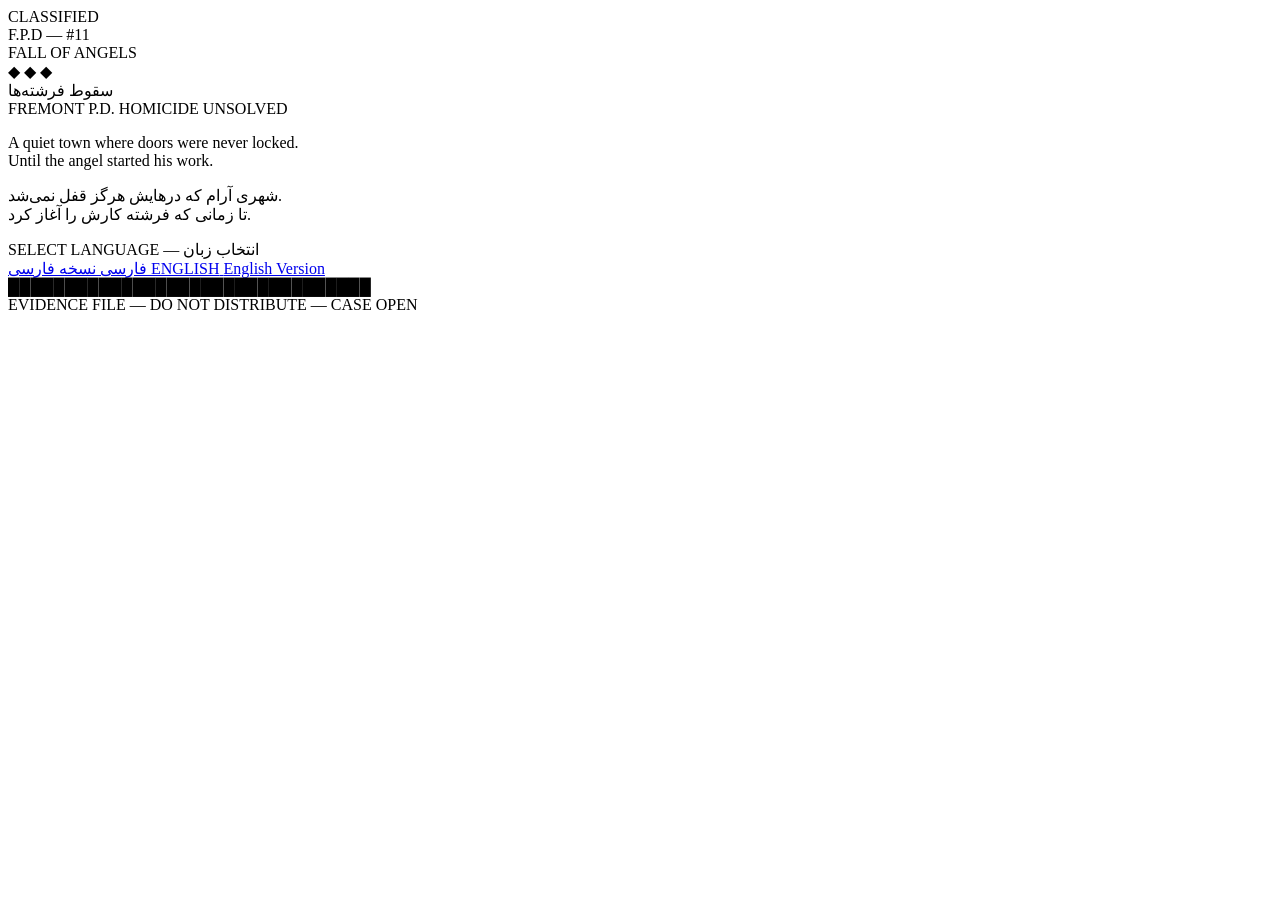
==== index.html @ 9e79f082 "Add files via upload" ====
<!DOCTYPE html>
<html lang="fa">
<head>
  <meta charset="UTF-8" />
  <meta name="viewport" content="width=device-width, initial-scale=1.0" />
  <title>Fall of Angels | سقوط فرشته‌ها</title>
  <link rel="stylesheet" href="style.css" />
</head>
<body class="lang-page theme-noir">

  <div class="lang-container">
    <div class="case-stamp">CLASSIFIED</div>
    <div class="case-number">F.P.D — #11</div>

    <div class="title-wrap">
      <div class="title-en">FALL OF ANGELS</div>
      <div class="title-divider">◆ ◆ ◆</div>
      <div class="title-fa">سقوط فرشته‌ها</div>
    </div>

    <div class="case-meta">
      <span>FREMONT P.D.</span>
      <span>HOMICIDE</span>
      <span>UNSOLVED</span>
    </div>

    <div class="separator"></div>

    <div class="description">
      <p>A quiet town where doors were never locked.<br>Until the angel started his work.</p>
      <p class="fa">شهری آرام که درهایش هرگز قفل نمی‌شد.<br>تا زمانی که فرشته کارش را آغاز کرد.</p>
    </div>

    <div class="separator"></div>

    <div class="lang-label">SELECT LANGUAGE — انتخاب زبان</div>

    <div class="buttons">
      <a class="btn" href="game-fa.html">
        <span class="btn-label">فارسی</span>
        <span class="btn-sub">نسخه فارسی</span>
      </a>
      <a class="btn" href="game-en.html">
        <span class="btn-label">ENGLISH</span>
        <span class="btn-sub">English Version</span>
      </a>
    </div>

    <div class="footer-line">
      ████████████████████████████████<br>
      EVIDENCE FILE — DO NOT DISTRIBUTE — CASE OPEN
    </div>
  </div>

  <canvas class="atmosphere-canvas"></canvas>
  <script src="themes.js"></script>
  <script>initAtmosphere();</script>
</body>
</html>
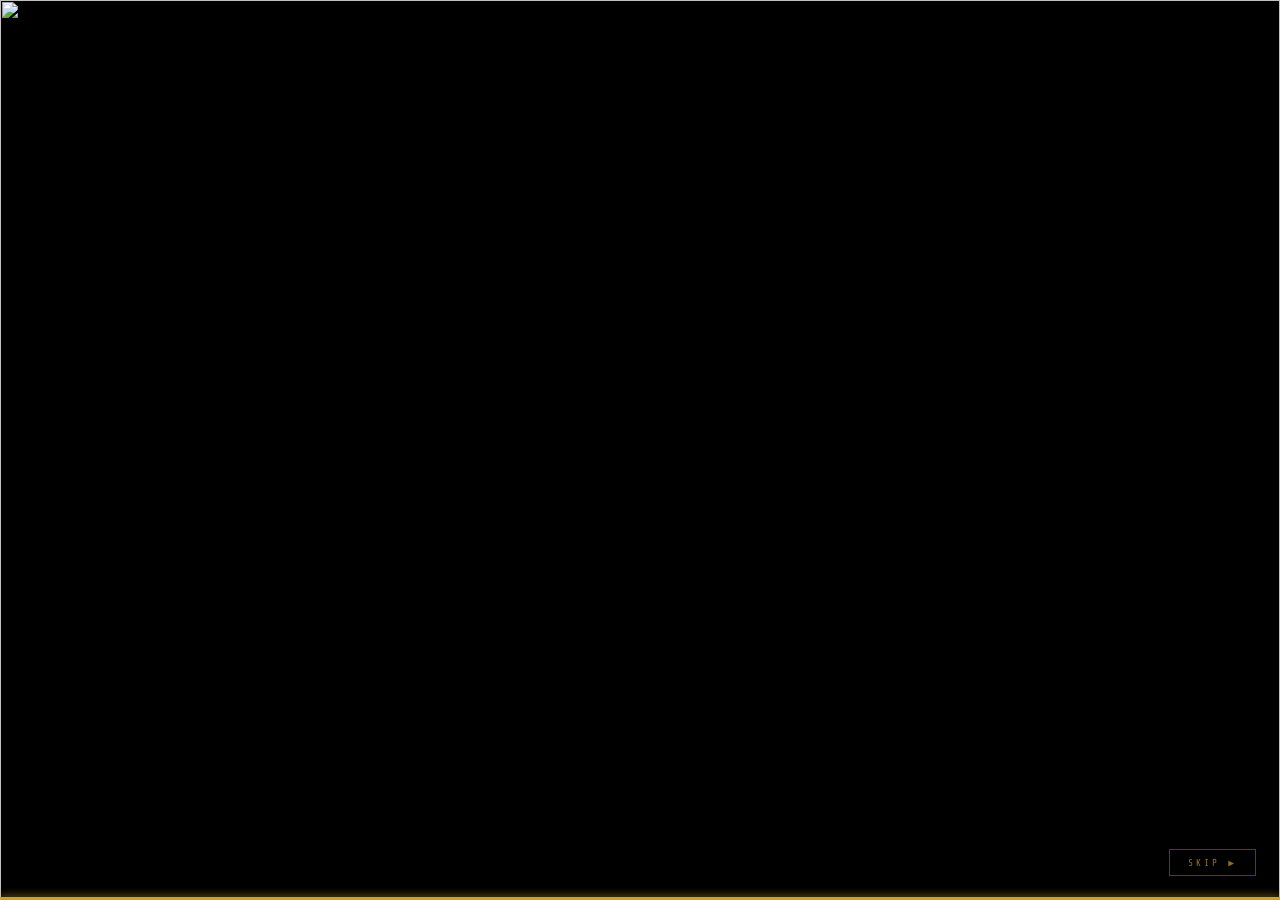
==== commit d9386b47: "Update index.html" ====
--- a/index.html
+++ b/index.html
@@ -4,56 +4,634 @@
   <meta charset="UTF-8" />
   <meta name="viewport" content="width=device-width, initial-scale=1.0" />
   <title>Fall of Angels | سقوط فرشته‌ها</title>
-  <link rel="stylesheet" href="style.css" />
+  <link rel="preconnect" href="https://fonts.googleapis.com">
+  <link href="https://fonts.googleapis.com/css2?family=Cinzel+Decorative:wght@700&family=Special+Elite&family=Share+Tech+Mono&display=swap" rel="stylesheet">
+  <style>
+    :root {
+      --bg:      #050400;
+      --paper:   #0a0900;
+      --border:  #2a2000;
+      --dim:     #5a4800;
+      --mid:     #a07820;
+      --text:    #e8d890;
+      --accent:  #c9a227;
+      --accent2: #f0d060;
+      --danger:  #8a2a2a;
+      --glow:    rgba(201,162,39,0.12);
+      --gold:    #c9a227;
+    }
+
+    * { margin: 0; padding: 0; box-sizing: border-box; }
+
+    body {
+      background: var(--bg);
+      color: var(--text);
+      font-family: 'Share Tech Mono', monospace;
+      min-height: 100vh;
+      overflow-x: hidden;
+    }
+
+    /* ── INTRO SLIDESHOW ── */
+    #intro {
+      position: fixed;
+      inset: 0;
+      z-index: 9999;
+      background: #000;
+      display: flex;
+      align-items: center;
+      justify-content: center;
+    }
+
+    #intro-img {
+      width: 100%;
+      height: 100%;
+      object-fit: cover;
+      opacity: 0;
+      transition: opacity 0.6s ease;
+      position: absolute;
+      inset: 0;
+    }
+
+    #intro-progress {
+      position: absolute;
+      bottom: 0;
+      left: 0;
+      height: 3px;
+      background: var(--gold);
+      width: 0%;
+      transition: width linear;
+      box-shadow: 0 0 8px var(--gold);
+    }
+
+    #intro-skip {
+      position: absolute;
+      bottom: 24px;
+      right: 24px;
+      background: transparent;
+      border: 1px solid rgba(201,162,39,0.4);
+      color: rgba(201,162,39,0.7);
+      padding: 7px 18px;
+      font-family: 'Share Tech Mono', monospace;
+      font-size: 0.6rem;
+      letter-spacing: 3px;
+      cursor: pointer;
+      transition: all 0.2s;
+    }
+    #intro-skip:hover {
+      border-color: var(--gold);
+      color: var(--gold);
+      box-shadow: 0 0 12px rgba(201,162,39,0.2);
+    }
+
+    /* ── MUSIC BELL (top fixed) ── */
+    #music-bell-wrap {
+      position: fixed;
+      top: 18px;
+      right: 22px;
+      z-index: 200;
+      display: none;
+      flex-direction: column;
+      align-items: center;
+      gap: 4px;
+    }
+
+    #music-bell-btn {
+      background: transparent;
+      border: none;
+      cursor: pointer;
+      padding: 0;
+      outline: none;
+      position: relative;
+    }
+
+    #music-bell-btn svg {
+      width: 36px;
+      height: 36px;
+      filter: drop-shadow(0 0 6px rgba(201,162,39,0.5));
+      transition: filter 0.2s, transform 0.2s;
+    }
+
+    #music-bell-btn:hover svg {
+      filter: drop-shadow(0 0 14px rgba(240,208,96,0.8));
+      transform: scale(1.1);
+    }
+
+    #music-bell-btn.muted svg {
+      filter: drop-shadow(0 0 3px rgba(201,162,39,0.2));
+      opacity: 0.45;
+    }
+
+    /* bell swing animation when playing */
+    @keyframes bell-swing {
+      0%,100% { transform: rotate(0deg); }
+      15%      { transform: rotate(12deg); }
+      45%      { transform: rotate(-10deg); }
+      70%      { transform: rotate(6deg); }
+      85%      { transform: rotate(-4deg); }
+    }
+
+    #music-bell-btn.playing svg {
+      animation: bell-swing 3.5s ease-in-out infinite;
+      transform-origin: top center;
+    }
+
+    #bell-label {
+      font-size: 0.45rem;
+      letter-spacing: 2px;
+      color: rgba(201,162,39,0.45);
+      font-family: 'Share Tech Mono', monospace;
+    }
+
+    /* ── MAIN PAGE ── */
+    #main-page {
+      display: none;
+      min-height: 100vh;
+      align-items: center;
+      justify-content: center;
+      padding: 40px 20px;
+      position: relative;
+    }
+    #main-page.visible {
+      display: flex;
+    }
+
+    /* scanlines */
+    #main-page::before {
+      content: '';
+      position: fixed;
+      inset: 0;
+      background: repeating-linear-gradient(
+        0deg,
+        transparent,
+        transparent 2px,
+        rgba(255,255,255,0.008) 2px,
+        rgba(255,255,255,0.008) 4px
+      );
+      pointer-events: none;
+      z-index: 1;
+    }
+
+    /* gold radial bg */
+    #main-page::after {
+      content: '';
+      position: fixed;
+      inset: 0;
+      background: radial-gradient(ellipse at center, rgba(201,162,39,0.04) 0%, transparent 65%);
+      pointer-events: none;
+      z-index: 0;
+    }
+
+    .lang-container {
+      max-width: 560px;
+      width: 100%;
+      text-align: center;
+      border: 1px solid #2a2000;
+      padding: 52px 40px;
+      position: relative;
+      background: var(--paper);
+      box-shadow:
+        0 0 80px rgba(0,0,0,0.95),
+        0 0 40px rgba(201,162,39,0.06),
+        inset 0 0 60px rgba(0,0,0,0.6);
+      z-index: 2;
+    }
+
+    /* double border frame */
+    .lang-container::before {
+      content: '';
+      position: absolute;
+      top: 8px; left: 8px; right: 8px; bottom: 8px;
+      border: 1px solid #1a1400;
+      pointer-events: none;
+    }
+
+    /* corner ornaments */
+    .corner {
+      position: absolute;
+      width: 20px;
+      height: 20px;
+      border-color: var(--gold);
+      border-style: solid;
+      opacity: 0.5;
+    }
+    .corner-tl { top: 4px; left: 4px; border-width: 1px 0 0 1px; }
+    .corner-tr { top: 4px; right: 4px; border-width: 1px 1px 0 0; }
+    .corner-bl { bottom: 4px; left: 4px; border-width: 0 0 1px 1px; }
+    .corner-br { bottom: 4px; right: 4px; border-width: 0 1px 1px 0; }
+
+    /* ── LOGO SVG ── */
+    .logo-wrap {
+      margin: 10px 0 32px;
+      position: relative;
+      z-index: 1;
+      display: flex;
+      justify-content: center;
+      align-items: center;
+    }
+
+    .logo-svg {
+      width: 100%;
+      max-width: 420px;
+      height: auto;
+      overflow: visible;
+    }
+
+    /* ── TAGLINE ── */
+    .separator {
+      border: none;
+      border-top: 1px solid #1a1400;
+      margin: 22px 0;
+      position: relative;
+    }
+    .separator::before {
+      content: '◆';
+      position: absolute;
+      top: -8px;
+      left: 50%;
+      transform: translateX(-50%);
+      background: var(--paper);
+      padding: 0 8px;
+      font-size: 0.5rem;
+      color: var(--gold);
+    }
+
+    .tagline {
+      font-family: 'Special Elite', serif;
+      font-style: italic;
+      font-size: 0.88rem;
+      line-height: 2;
+      color: var(--mid);
+      position: relative;
+      z-index: 1;
+    }
+
+    .tagline .en {
+      font-size: 0.82rem;
+      letter-spacing: 1px;
+      display: block;
+      margin-bottom: 6px;
+    }
+
+    .tagline .fa {
+      direction: rtl;
+      display: block;
+      font-size: 0.9rem;
+      color: rgba(201,162,39,0.6);
+    }
+
+    /* ── BUTTONS ── */
+    .lang-label {
+      font-size: 0.55rem;
+      letter-spacing: 4px;
+      color: #3a3000;
+      margin-bottom: 18px;
+      position: relative; z-index: 1;
+    }
+
+    .buttons {
+      display: flex;
+      gap: 16px;
+      justify-content: center;
+      flex-wrap: wrap;
+      margin-bottom: 32px;
+      position: relative; z-index: 1;
+    }
+
+    .btn {
+      background: transparent;
+      border: 1px solid #3a3000;
+      color: var(--text);
+      padding: 14px 0;
+      width: 160px;
+      font-family: 'Share Tech Mono', monospace;
+      font-size: 1rem;
+      cursor: pointer;
+      letter-spacing: 4px;
+      transition: all 0.3s;
+      text-decoration: none;
+      display: inline-block;
+      text-align: center;
+      position: relative;
+      overflow: hidden;
+    }
+
+    .btn::before {
+      content: '';
+      position: absolute;
+      inset: 0;
+      background: linear-gradient(135deg, transparent 40%, rgba(201,162,39,0.06) 100%);
+      opacity: 0;
+      transition: opacity 0.3s;
+    }
+
+    .btn::after {
+      content: '';
+      position: absolute;
+      bottom: 0; left: 0; right: 0;
+      height: 1px;
+      background: var(--gold);
+      transform: scaleX(0);
+      transition: transform 0.3s;
+    }
+
+    .btn:hover {
+      border-color: var(--gold);
+      color: var(--accent2);
+      box-shadow: 0 0 20px rgba(201,162,39,0.1), inset 0 0 20px rgba(201,162,39,0.04);
+    }
+    .btn:hover::before { opacity: 1; }
+    .btn:hover::after  { transform: scaleX(1); }
+
+    .footer-line {
+      font-size: 0.5rem;
+      letter-spacing: 2px;
+      color: #1a1400;
+      line-height: 2.2;
+      position: relative; z-index: 1;
+    }
+  </style>
 </head>
-<body class="lang-page theme-noir">
-
-  <div class="lang-container">
-    <div class="case-stamp">CLASSIFIED</div>
-    <div class="case-number">F.P.D — #11</div>
-
-    <div class="title-wrap">
-      <div class="title-en">FALL OF ANGELS</div>
-      <div class="title-divider">◆ ◆ ◆</div>
-      <div class="title-fa">سقوط فرشته‌ها</div>
-    </div>
-
-    <div class="case-meta">
-      <span>FREMONT P.D.</span>
-      <span>HOMICIDE</span>
-      <span>UNSOLVED</span>
-    </div>
-
-    <div class="separator"></div>
-
-    <div class="description">
-      <p>A quiet town where doors were never locked.<br>Until the angel started his work.</p>
-      <p class="fa">شهری آرام که درهایش هرگز قفل نمی‌شد.<br>تا زمانی که فرشته کارش را آغاز کرد.</p>
-    </div>
-
-    <div class="separator"></div>
-
-    <div class="lang-label">SELECT LANGUAGE — انتخاب زبان</div>
-
-    <div class="buttons">
-      <a class="btn" href="game-fa.html">
-        <span class="btn-label">فارسی</span>
-        <span class="btn-sub">نسخه فارسی</span>
-      </a>
-      <a class="btn" href="game-en.html">
-        <span class="btn-label">ENGLISH</span>
-        <span class="btn-sub">English Version</span>
-      </a>
-    </div>
-
-    <div class="footer-line">
-      ████████████████████████████████<br>
-      EVIDENCE FILE — DO NOT DISTRIBUTE — CASE OPEN
+<body>
+
+  <!-- ══ INTRO SLIDESHOW ══ -->
+  <div id="intro">
+    <img id="intro-img" src="" alt="" />
+    <div id="intro-progress"></div>
+    <button id="intro-skip">SKIP ▶</button>
+  </div>
+
+  <!-- ══ MUSIC BELL (top right) ══ -->
+  <div id="music-bell-wrap">
+    <button id="music-bell-btn" class="muted" title="Toggle Music">
+      <!-- Bell SVG -->
+      <svg viewBox="0 0 64 72" fill="none" xmlns="http://www.w3.org/2000/svg">
+        <!-- rope/hook -->
+        <line x1="32" y1="2" x2="32" y2="10" stroke="#c9a227" stroke-width="2.5" stroke-linecap="round"/>
+        <!-- bell body -->
+        <path d="M32 10 C18 10 12 22 12 36 L12 50 Q12 54 16 54 L48 54 Q52 54 52 50 L52 36 C52 22 46 10 32 10 Z"
+              fill="url(#bellGrad)" stroke="#c9a227" stroke-width="1.5"/>
+        <!-- shine highlight -->
+        <path d="M22 18 C20 22 18 28 18 34" stroke="rgba(255,235,120,0.35)" stroke-width="2.5" stroke-linecap="round"/>
+        <!-- rim band -->
+        <rect x="11" y="50" width="42" height="6" rx="3"
+              fill="url(#rimGrad)" stroke="#c9a227" stroke-width="1"/>
+        <!-- clapper -->
+        <circle cx="32" cy="61" r="4.5" fill="url(#clapperGrad)" stroke="#c9a227" stroke-width="1"/>
+        <!-- mute X (shown when muted) -->
+        <g id="mute-x" opacity="0">
+          <line x1="44" y1="4" x2="58" y2="18" stroke="#8a2a2a" stroke-width="2.5" stroke-linecap="round"/>
+          <line x1="58" y1="4" x2="44" y2="18" stroke="#8a2a2a" stroke-width="2.5" stroke-linecap="round"/>
+        </g>
+        <!-- ornamental lines on bell -->
+        <line x1="20" y1="42" x2="44" y2="42" stroke="rgba(201,162,39,0.3)" stroke-width="1"/>
+        <line x1="17" y1="46" x2="47" y2="46" stroke="rgba(201,162,39,0.2)" stroke-width="0.8"/>
+        <defs>
+          <linearGradient id="bellGrad" x1="12" y1="10" x2="52" y2="54" gradientUnits="userSpaceOnUse">
+            <stop offset="0%" stop-color="#f0d060"/>
+            <stop offset="40%" stop-color="#c9a227"/>
+            <stop offset="100%" stop-color="#7a5c00"/>
+          </linearGradient>
+          <linearGradient id="rimGrad" x1="11" y1="50" x2="53" y2="56" gradientUnits="userSpaceOnUse">
+            <stop offset="0%" stop-color="#e8c040"/>
+            <stop offset="50%" stop-color="#c9a227"/>
+            <stop offset="100%" stop-color="#6a4e00"/>
+          </linearGradient>
+          <radialGradient id="clapperGrad" cx="50%" cy="40%" r="60%">
+            <stop offset="0%" stop-color="#e8c040"/>
+            <stop offset="100%" stop-color="#7a5c00"/>
+          </radialGradient>
+        </defs>
+      </svg>
+    </button>
+    <span id="bell-label">MUSIC</span>
+  </div>
+
+  <!-- ══ MAIN MENU PAGE ══ -->
+  <div id="main-page">
+    <div class="lang-container">
+      <div class="corner corner-tl"></div>
+      <div class="corner corner-tr"></div>
+      <div class="corner corner-bl"></div>
+      <div class="corner corner-br"></div>
+
+      <!-- Logo SVG -->
+      <div class="logo-wrap">
+        <svg class="logo-svg" viewBox="0 0 420 110" fill="none" xmlns="http://www.w3.org/2000/svg">
+          <defs>
+            <!-- Main gold gradient for text -->
+            <linearGradient id="textGold" x1="0" y1="0" x2="0" y2="1">
+              <stop offset="0%"   stop-color="#fff8c0"/>
+              <stop offset="18%"  stop-color="#f0d060"/>
+              <stop offset="50%"  stop-color="#c9a227"/>
+              <stop offset="82%"  stop-color="#a07820"/>
+              <stop offset="100%" stop-color="#7a5c00"/>
+            </linearGradient>
+            <!-- Glow filter -->
+            <filter id="goldGlow" x="-20%" y="-40%" width="140%" height="180%">
+              <feGaussianBlur stdDeviation="3" result="blur"/>
+              <feMerge>
+                <feMergeNode in="blur"/>
+                <feMergeNode in="blur"/>
+                <feMergeNode in="SourceGraphic"/>
+              </feMerge>
+            </filter>
+            <!-- Wing feather gradient -->
+            <linearGradient id="wingGold" x1="0" y1="0" x2="1" y2="1">
+              <stop offset="0%"   stop-color="#f0d060" stop-opacity="0.9"/>
+              <stop offset="100%" stop-color="#7a5c00" stop-opacity="0.4"/>
+            </linearGradient>
+            <!-- Shimmer animation gradient -->
+            <linearGradient id="shimmer" x1="0" y1="0" x2="1" y2="0">
+              <stop offset="0%"   stop-color="#c9a227" stop-opacity="0"/>
+              <stop offset="50%"  stop-color="#fff8c0" stop-opacity="0.6"/>
+              <stop offset="100%" stop-color="#c9a227" stop-opacity="0"/>
+              <animateTransform attributeName="gradientTransform" type="translate"
+                from="-1 0" to="2 0" dur="3s" repeatCount="indefinite"/>
+            </linearGradient>
+          </defs>
+
+          <!-- Left wing (falling/broken) -->
+          <g opacity="0.7">
+            <path d="M 60 55 C 40 40, 10 28, 2 10" stroke="url(#wingGold)" stroke-width="1.4" fill="none" stroke-linecap="round"/>
+            <path d="M 60 55 C 42 45, 16 38, 8 20" stroke="url(#wingGold)" stroke-width="1.1" fill="none" stroke-linecap="round"/>
+            <path d="M 60 55 C 44 50, 22 48, 14 30" stroke="url(#wingGold)" stroke-width="0.9" fill="none" stroke-linecap="round"/>
+            <path d="M 60 55 C 46 54, 28 58, 20 42" stroke="url(#wingGold)" stroke-width="0.7" fill="none" stroke-linecap="round"/>
+            <path d="M 60 55 C 48 58, 34 68, 24 56" stroke="url(#wingGold)" stroke-width="0.6" fill="none" stroke-linecap="round" opacity="0.6"/>
+            <!-- feather tips glow dots -->
+            <circle cx="2"  cy="10" r="1.5" fill="#f0d060" opacity="0.7"/>
+            <circle cx="8"  cy="20" r="1.2" fill="#f0d060" opacity="0.5"/>
+            <circle cx="14" cy="30" r="1"   fill="#f0d060" opacity="0.4"/>
+          </g>
+
+          <!-- Right wing (mirrored, slightly different angle) -->
+          <g opacity="0.7" transform="translate(420,0) scale(-1,1)">
+            <path d="M 60 55 C 40 40, 10 28, 2 10" stroke="url(#wingGold)" stroke-width="1.4" fill="none" stroke-linecap="round"/>
+            <path d="M 60 55 C 42 45, 16 38, 8 20" stroke="url(#wingGold)" stroke-width="1.1" fill="none" stroke-linecap="round"/>
+            <path d="M 60 55 C 44 50, 22 48, 14 30" stroke="url(#wingGold)" stroke-width="0.9" fill="none" stroke-linecap="round"/>
+            <path d="M 60 55 C 46 54, 28 58, 20 42" stroke="url(#wingGold)" stroke-width="0.7" fill="none" stroke-linecap="round"/>
+            <path d="M 60 55 C 48 58, 34 68, 24 56" stroke="url(#wingGold)" stroke-width="0.6" fill="none" stroke-linecap="round" opacity="0.6"/>
+            <circle cx="2"  cy="10" r="1.5" fill="#f0d060" opacity="0.7"/>
+            <circle cx="8"  cy="20" r="1.2" fill="#f0d060" opacity="0.5"/>
+            <circle cx="14" cy="30" r="1"   fill="#f0d060" opacity="0.4"/>
+          </g>
+
+          <!-- Thin decorative lines above & below text -->
+          <line x1="60" y1="18" x2="175" y2="18" stroke="#c9a227" stroke-width="0.5" opacity="0.5"/>
+          <line x1="245" y1="18" x2="360" y2="18" stroke="#c9a227" stroke-width="0.5" opacity="0.5"/>
+          <circle cx="210" cy="18" r="2.5" fill="none" stroke="#c9a227" stroke-width="0.7" opacity="0.6"/>
+          <circle cx="210" cy="18" r="1"   fill="#c9a227" opacity="0.7"/>
+
+          <!-- ── MAIN TEXT: FALL OF ANGELS ── -->
+          <!-- Using foreignObject for Cinzel Decorative font -->
+          <foreignObject x="60" y="22" width="300" height="65">
+            <div xmlns="http://www.w3.org/1999/xhtml" style="
+              font-family: 'Cinzel Decorative', serif;
+              font-weight: 700;
+              font-size: 36px;
+              letter-spacing: 4px;
+              text-align: center;
+              line-height: 1.1;
+              background: linear-gradient(180deg, #fff8c0 0%, #f0d060 18%, #c9a227 50%, #a07820 82%, #7a5c00 100%);
+              -webkit-background-clip: text;
+              -webkit-text-fill-color: transparent;
+              background-clip: text;
+              filter: drop-shadow(0 0 8px rgba(201,162,39,0.6));
+              white-space: nowrap;
+              overflow: visible;
+            ">FALL OF ANGELS</div>
+          </foreignObject>
+
+          <!-- shimmer overlay on text -->
+          <rect x="60" y="22" width="300" height="65" fill="url(#shimmer)" opacity="0.3"/>
+
+          <!-- Bottom decorative rule -->
+          <line x1="80" y1="95" x2="340" y2="95" stroke="#c9a227" stroke-width="0.6" opacity="0.4"/>
+          <line x1="105" y1="99" x2="315" y2="99" stroke="#c9a227" stroke-width="0.3" opacity="0.25"/>
+          <!-- small diamonds on rule -->
+          <path d="M210 92 L213 95 L210 98 L207 95 Z" fill="#c9a227" opacity="0.6"/>
+        </svg>
+      </div>
+
+      <div class="separator"></div>
+
+      <!-- Tagline bilingual -->
+      <div class="tagline">
+        <span class="en">Angels will fall, just as humans did.</span>
+        <span class="fa">فرشته‌ها سقوط خواهند کرد، همان‌گونه که انسان‌ها کردند.</span>
+      </div>
+
+      <div class="separator"></div>
+
+      <div class="lang-label">SELECT LANGUAGE — انتخاب زبان</div>
+
+      <div class="buttons">
+        <a class="btn" href="game-fa.html">فارسی</a>
+        <a class="btn" href="game-en.html">ENGLISH</a>
+      </div>
+
+      <div class="footer-line">
+        ████████████████████████████████<br>
+        EVIDENCE FILE — DO NOT DISTRIBUTE — CASE OPEN
+      </div>
     </div>
   </div>
 
-  <canvas class="atmosphere-canvas"></canvas>
-  <script src="themes.js"></script>
-  <script>initAtmosphere();</script>
+  <audio id="bg-music"></audio>
+
+  <script>
+    const images = [
+      'https://raw.githubusercontent.com/max300o/Game2-images/refs/heads/main/1782303150271.png',
+      'https://raw.githubusercontent.com/max300o/Game2-images/refs/heads/main/1782303780335.png',
+      'https://raw.githubusercontent.com/max300o/Game2-images/refs/heads/main/1782303829426.png',
+      'https://raw.githubusercontent.com/max300o/Game2-images/refs/heads/main/1782303879821.png',
+      'https://raw.githubusercontent.com/max300o/Game2-images/refs/heads/main/1782303927143.png',
+      'https://raw.githubusercontent.com/max300o/Game2-images/refs/heads/main/1782304117198.png',
+      'https://raw.githubusercontent.com/max300o/Game2-images/refs/heads/main/1782304316279.png',
+      'https://raw.githubusercontent.com/max300o/Game2-images/refs/heads/main/1782304529088.png',
+    ];
+
+    const randomImg = images[Math.floor(Math.random() * images.length)];
+    const imgEl = document.getElementById('intro-img');
+    const introEl = document.getElementById('intro');
+    const progressEl = document.getElementById('intro-progress');
+    const skipBtn = document.getElementById('intro-skip');
+
+    imgEl.src = randomImg;
+    imgEl.onload = () => { imgEl.style.opacity = '1'; };
+    setTimeout(() => { imgEl.style.opacity = '1'; }, 100);
+
+    progressEl.style.transition = 'width 8000ms linear';
+    setTimeout(() => { progressEl.style.width = '100%'; }, 50);
+
+    let endTimer = setTimeout(endIntro, 8000);
+
+    function endIntro() {
+      clearTimeout(endTimer);
+      introEl.style.opacity = '0';
+      introEl.style.transition = 'opacity 0.5s ease';
+      setTimeout(() => {
+        introEl.style.display = 'none';
+        document.getElementById('main-page').classList.add('visible');
+        document.getElementById('music-bell-wrap').style.display = 'flex';
+        tryAutoplay();
+      }, 500);
+    }
+
+    skipBtn.addEventListener('click', endIntro);
+
+    // ── Music ──
+    const playlist = [
+      'https://dl.just-music.ir/music//Soundtrack/Dark/Dark%20Cycle%201%20(2019)/320/02.%20Ein%20Mensch%20-%20Ein%20Schmetterling.mp3',
+      'https://dl.just-music.ir/music//Soundtrack/Dark/Dark%20Cycle%201%20(2019)/320/11.%20Gott%20Gib%20Mir%20Gelassenheit.mp3',
+      'https://dl.just-music.ir/music//Soundtrack/Dark/Dark%20Cycle%203%20(2020)/320/04%20Die%20Welt%20Geht%20Heute%20Unter.mp3',
+    ];
+    let trackIdx = 0;
+    const audio = document.getElementById('bg-music');
+    const bellBtn = document.getElementById('music-bell-btn');
+    const muteX = document.getElementById('mute-x');
+    let muted = false;
+
+    function loadTrack(idx) {
+      audio.src = playlist[idx];
+      audio.volume = 0.45;
+    }
+
+    audio.addEventListener('ended', () => {
+      trackIdx = (trackIdx + 1) % playlist.length;
+      loadTrack(trackIdx);
+      if (!muted) audio.play().catch(() => {});
+    });
+
+    function tryAutoplay() {
+      loadTrack(0);
+      audio.play().then(() => {
+        muted = false;
+        bellBtn.classList.remove('muted');
+        bellBtn.classList.add('playing');
+        muteX.setAttribute('opacity', '0');
+      }).catch(() => {
+        muted = true;
+        bellBtn.classList.add('muted');
+        bellBtn.classList.remove('playing');
+        muteX.setAttribute('opacity', '1');
+      });
+    }
+
+    bellBtn.addEventListener('click', () => {
+      muted = !muted;
+      if (muted) {
+        audio.pause();
+        bellBtn.classList.add('muted');
+        bellBtn.classList.remove('playing');
+        muteX.setAttribute('opacity', '1');
+      } else {
+        if (!audio.src) loadTrack(trackIdx);
+        audio.play().catch(() => {});
+        bellBtn.classList.remove('muted');
+        bellBtn.classList.add('playing');
+        muteX.setAttribute('opacity', '0');
+      }
+    });
+  </script>
 </body>
 </html>
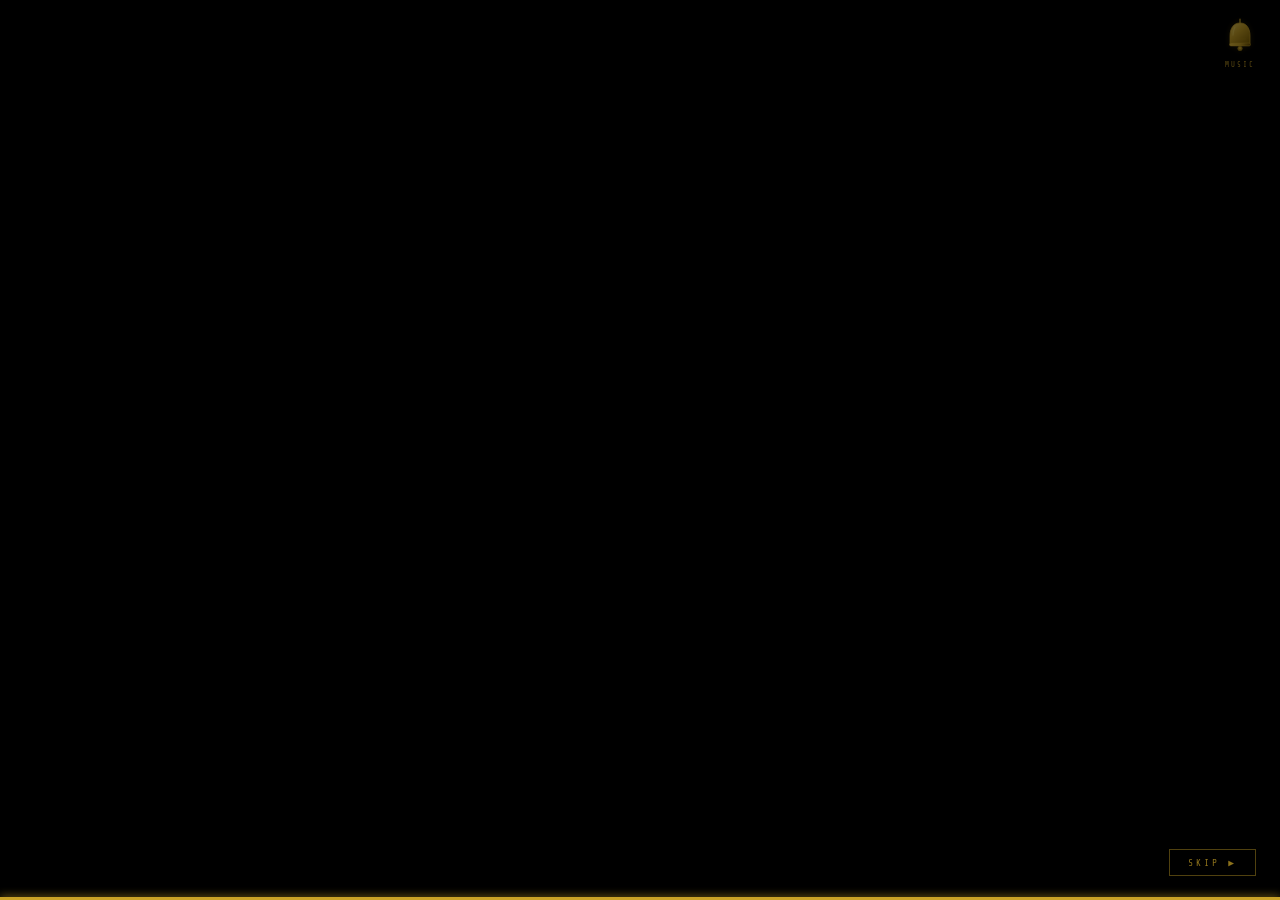
==== commit d60b7ea0: "Update index.html" ====
--- a/index.html
+++ b/index.html
@@ -5,7 +5,7 @@
   <meta name="viewport" content="width=device-width, initial-scale=1.0" />
   <title>Fall of Angels | سقوط فرشته‌ها</title>
   <link rel="preconnect" href="https://fonts.googleapis.com">
-  <link href="https://fonts.googleapis.com/css2?family=Cinzel+Decorative:wght@700&family=Special+Elite&family=Share+Tech+Mono&display=swap" rel="stylesheet">
+  <link href="https://fonts.googleapis.com/css2?family=Cinzel+Decorative:wght@700;900&family=Cinzel:wght@400;600&family=Share+Tech+Mono&display=swap" rel="stylesheet">
   <style>
     :root {
       --bg:      #050400;
@@ -83,13 +83,13 @@
       box-shadow: 0 0 12px rgba(201,162,39,0.2);
     }
 
-    /* ── MUSIC BELL (top fixed) ── */
+    /* ── MUSIC BELL (top right, always fixed) ── */
     #music-bell-wrap {
       position: fixed;
       top: 18px;
       right: 22px;
-      z-index: 200;
-      display: none;
+      z-index: 10000;
+      display: flex;
       flex-direction: column;
       align-items: center;
       gap: 4px;
@@ -121,7 +121,6 @@
       opacity: 0.45;
     }
 
-    /* bell swing animation when playing */
     @keyframes bell-swing {
       0%,100% { transform: rotate(0deg); }
       15%      { transform: rotate(12deg); }
@@ -155,7 +154,6 @@
       display: flex;
     }
 
-    /* scanlines */
     #main-page::before {
       content: '';
       position: fixed;
@@ -171,7 +169,6 @@
       z-index: 1;
     }
 
-    /* gold radial bg */
     #main-page::after {
       content: '';
       position: fixed;
@@ -196,7 +193,6 @@
       z-index: 2;
     }
 
-    /* double border frame */
     .lang-container::before {
       content: '';
       position: absolute;
@@ -205,7 +201,6 @@
       pointer-events: none;
     }
 
-    /* corner ornaments */
     .corner {
       position: absolute;
       width: 20px;
@@ -219,9 +214,9 @@
     .corner-bl { bottom: 4px; left: 4px; border-width: 0 0 1px 1px; }
     .corner-br { bottom: 4px; right: 4px; border-width: 0 1px 1px 0; }
 
-    /* ── LOGO SVG ── */
+    /* ── LOGO ── */
     .logo-wrap {
-      margin: 10px 0 32px;
+      margin: 10px 0 28px;
       position: relative;
       z-index: 1;
       display: flex;
@@ -236,7 +231,7 @@
       overflow: visible;
     }
 
-    /* ── TAGLINE ── */
+    /* ── TAGLINE — more readable font ── */
     .separator {
       border: none;
       border-top: 1px solid #1a1400;
@@ -256,30 +251,34 @@
     }
 
     .tagline {
-      font-family: 'Special Elite', serif;
-      font-style: italic;
-      font-size: 0.88rem;
+      font-family: 'Cinzel', serif;
+      font-size: 0.78rem;
       line-height: 2;
       color: var(--mid);
       position: relative;
       z-index: 1;
+      letter-spacing: 0.5px;
     }
 
     .tagline .en {
-      font-size: 0.82rem;
-      letter-spacing: 1px;
+      font-size: 0.76rem;
+      letter-spacing: 1.5px;
       display: block;
       margin-bottom: 6px;
+      color: rgba(201,162,39,0.75);
+      font-weight: 400;
     }
 
     .tagline .fa {
       direction: rtl;
       display: block;
-      font-size: 0.9rem;
-      color: rgba(201,162,39,0.6);
-    }
-
-    /* ── BUTTONS ── */
+      font-size: 0.88rem;
+      color: rgba(201,162,39,0.55);
+      font-family: 'Share Tech Mono', monospace;
+      letter-spacing: 0;
+    }
+
+    /* ── BUTTONS — equal size ── */
     .lang-label {
       font-size: 0.55rem;
       letter-spacing: 4px;
@@ -302,9 +301,9 @@
       border: 1px solid #3a3000;
       color: var(--text);
       padding: 14px 0;
-      width: 160px;
+      width: 160px;        /* both fixed same width */
       font-family: 'Share Tech Mono', monospace;
-      font-size: 1rem;
+      font-size: 0.95rem;
       cursor: pointer;
       letter-spacing: 4px;
       transition: all 0.3s;
@@ -360,29 +359,21 @@
     <button id="intro-skip">SKIP ▶</button>
   </div>
 
-  <!-- ══ MUSIC BELL (top right) ══ -->
+  <!-- ══ MUSIC BELL — always visible, top right ══ -->
   <div id="music-bell-wrap">
     <button id="music-bell-btn" class="muted" title="Toggle Music">
-      <!-- Bell SVG -->
       <svg viewBox="0 0 64 72" fill="none" xmlns="http://www.w3.org/2000/svg">
-        <!-- rope/hook -->
         <line x1="32" y1="2" x2="32" y2="10" stroke="#c9a227" stroke-width="2.5" stroke-linecap="round"/>
-        <!-- bell body -->
         <path d="M32 10 C18 10 12 22 12 36 L12 50 Q12 54 16 54 L48 54 Q52 54 52 50 L52 36 C52 22 46 10 32 10 Z"
               fill="url(#bellGrad)" stroke="#c9a227" stroke-width="1.5"/>
-        <!-- shine highlight -->
         <path d="M22 18 C20 22 18 28 18 34" stroke="rgba(255,235,120,0.35)" stroke-width="2.5" stroke-linecap="round"/>
-        <!-- rim band -->
         <rect x="11" y="50" width="42" height="6" rx="3"
               fill="url(#rimGrad)" stroke="#c9a227" stroke-width="1"/>
-        <!-- clapper -->
         <circle cx="32" cy="61" r="4.5" fill="url(#clapperGrad)" stroke="#c9a227" stroke-width="1"/>
-        <!-- mute X (shown when muted) -->
         <g id="mute-x" opacity="0">
           <line x1="44" y1="4" x2="58" y2="18" stroke="#8a2a2a" stroke-width="2.5" stroke-linecap="round"/>
           <line x1="58" y1="4" x2="44" y2="18" stroke="#8a2a2a" stroke-width="2.5" stroke-linecap="round"/>
         </g>
-        <!-- ornamental lines on bell -->
         <line x1="20" y1="42" x2="44" y2="42" stroke="rgba(201,162,39,0.3)" stroke-width="1"/>
         <line x1="17" y1="46" x2="47" y2="46" stroke="rgba(201,162,39,0.2)" stroke-width="0.8"/>
         <defs>
@@ -414,11 +405,10 @@
       <div class="corner corner-bl"></div>
       <div class="corner corner-br"></div>
 
-      <!-- Logo SVG -->
+      <!-- Logo SVG — Cinzel Decorative font, text centered & lower -->
       <div class="logo-wrap">
-        <svg class="logo-svg" viewBox="0 0 420 110" fill="none" xmlns="http://www.w3.org/2000/svg">
+        <svg class="logo-svg" viewBox="0 0 420 120" fill="none" xmlns="http://www.w3.org/2000/svg">
           <defs>
-            <!-- Main gold gradient for text -->
             <linearGradient id="textGold" x1="0" y1="0" x2="0" y2="1">
               <stop offset="0%"   stop-color="#fff8c0"/>
               <stop offset="18%"  stop-color="#f0d060"/>
@@ -426,21 +416,10 @@
               <stop offset="82%"  stop-color="#a07820"/>
               <stop offset="100%" stop-color="#7a5c00"/>
             </linearGradient>
-            <!-- Glow filter -->
-            <filter id="goldGlow" x="-20%" y="-40%" width="140%" height="180%">
-              <feGaussianBlur stdDeviation="3" result="blur"/>
-              <feMerge>
-                <feMergeNode in="blur"/>
-                <feMergeNode in="blur"/>
-                <feMergeNode in="SourceGraphic"/>
-              </feMerge>
-            </filter>
-            <!-- Wing feather gradient -->
             <linearGradient id="wingGold" x1="0" y1="0" x2="1" y2="1">
               <stop offset="0%"   stop-color="#f0d060" stop-opacity="0.9"/>
               <stop offset="100%" stop-color="#7a5c00" stop-opacity="0.4"/>
             </linearGradient>
-            <!-- Shimmer animation gradient -->
             <linearGradient id="shimmer" x1="0" y1="0" x2="1" y2="0">
               <stop offset="0%"   stop-color="#c9a227" stop-opacity="0"/>
               <stop offset="50%"  stop-color="#fff8c0" stop-opacity="0.6"/>
@@ -450,71 +429,76 @@
             </linearGradient>
           </defs>
 
-          <!-- Left wing (falling/broken) -->
+          <!-- Left wing -->
           <g opacity="0.7">
-            <path d="M 60 55 C 40 40, 10 28, 2 10" stroke="url(#wingGold)" stroke-width="1.4" fill="none" stroke-linecap="round"/>
-            <path d="M 60 55 C 42 45, 16 38, 8 20" stroke="url(#wingGold)" stroke-width="1.1" fill="none" stroke-linecap="round"/>
-            <path d="M 60 55 C 44 50, 22 48, 14 30" stroke="url(#wingGold)" stroke-width="0.9" fill="none" stroke-linecap="round"/>
-            <path d="M 60 55 C 46 54, 28 58, 20 42" stroke="url(#wingGold)" stroke-width="0.7" fill="none" stroke-linecap="round"/>
-            <path d="M 60 55 C 48 58, 34 68, 24 56" stroke="url(#wingGold)" stroke-width="0.6" fill="none" stroke-linecap="round" opacity="0.6"/>
-            <!-- feather tips glow dots -->
-            <circle cx="2"  cy="10" r="1.5" fill="#f0d060" opacity="0.7"/>
-            <circle cx="8"  cy="20" r="1.2" fill="#f0d060" opacity="0.5"/>
-            <circle cx="14" cy="30" r="1"   fill="#f0d060" opacity="0.4"/>
+            <path d="M 60 62 C 40 47, 10 35, 2 17" stroke="url(#wingGold)" stroke-width="1.4" fill="none" stroke-linecap="round"/>
+            <path d="M 60 62 C 42 52, 16 45, 8 27" stroke="url(#wingGold)" stroke-width="1.1" fill="none" stroke-linecap="round"/>
+            <path d="M 60 62 C 44 57, 22 55, 14 37" stroke="url(#wingGold)" stroke-width="0.9" fill="none" stroke-linecap="round"/>
+            <path d="M 60 62 C 46 61, 28 65, 20 49" stroke="url(#wingGold)" stroke-width="0.7" fill="none" stroke-linecap="round"/>
+            <path d="M 60 62 C 48 65, 34 75, 24 63" stroke="url(#wingGold)" stroke-width="0.6" fill="none" stroke-linecap="round" opacity="0.6"/>
+            <circle cx="2"  cy="17" r="1.5" fill="#f0d060" opacity="0.7"/>
+            <circle cx="8"  cy="27" r="1.2" fill="#f0d060" opacity="0.5"/>
+            <circle cx="14" cy="37" r="1"   fill="#f0d060" opacity="0.4"/>
           </g>
 
-          <!-- Right wing (mirrored, slightly different angle) -->
+          <!-- Right wing (mirrored) -->
           <g opacity="0.7" transform="translate(420,0) scale(-1,1)">
-            <path d="M 60 55 C 40 40, 10 28, 2 10" stroke="url(#wingGold)" stroke-width="1.4" fill="none" stroke-linecap="round"/>
-            <path d="M 60 55 C 42 45, 16 38, 8 20" stroke="url(#wingGold)" stroke-width="1.1" fill="none" stroke-linecap="round"/>
-            <path d="M 60 55 C 44 50, 22 48, 14 30" stroke="url(#wingGold)" stroke-width="0.9" fill="none" stroke-linecap="round"/>
-            <path d="M 60 55 C 46 54, 28 58, 20 42" stroke="url(#wingGold)" stroke-width="0.7" fill="none" stroke-linecap="round"/>
-            <path d="M 60 55 C 48 58, 34 68, 24 56" stroke="url(#wingGold)" stroke-width="0.6" fill="none" stroke-linecap="round" opacity="0.6"/>
-            <circle cx="2"  cy="10" r="1.5" fill="#f0d060" opacity="0.7"/>
-            <circle cx="8"  cy="20" r="1.2" fill="#f0d060" opacity="0.5"/>
-            <circle cx="14" cy="30" r="1"   fill="#f0d060" opacity="0.4"/>
+            <path d="M 60 62 C 40 47, 10 35, 2 17" stroke="url(#wingGold)" stroke-width="1.4" fill="none" stroke-linecap="round"/>
+            <path d="M 60 62 C 42 52, 16 45, 8 27" stroke="url(#wingGold)" stroke-width="1.1" fill="none" stroke-linecap="round"/>
+            <path d="M 60 62 C 44 57, 22 55, 14 37" stroke="url(#wingGold)" stroke-width="0.9" fill="none" stroke-linecap="round"/>
+            <path d="M 60 62 C 46 61, 28 65, 20 49" stroke="url(#wingGold)" stroke-width="0.7" fill="none" stroke-linecap="round"/>
+            <path d="M 60 62 C 48 65, 34 75, 24 63" stroke="url(#wingGold)" stroke-width="0.6" fill="none" stroke-linecap="round" opacity="0.6"/>
+            <circle cx="2"  cy="17" r="1.5" fill="#f0d060" opacity="0.7"/>
+            <circle cx="8"  cy="27" r="1.2" fill="#f0d060" opacity="0.5"/>
+            <circle cx="14" cy="37" r="1"   fill="#f0d060" opacity="0.4"/>
           </g>
 
-          <!-- Thin decorative lines above & below text -->
-          <line x1="60" y1="18" x2="175" y2="18" stroke="#c9a227" stroke-width="0.5" opacity="0.5"/>
-          <line x1="245" y1="18" x2="360" y2="18" stroke="#c9a227" stroke-width="0.5" opacity="0.5"/>
-          <circle cx="210" cy="18" r="2.5" fill="none" stroke="#c9a227" stroke-width="0.7" opacity="0.6"/>
-          <circle cx="210" cy="18" r="1"   fill="#c9a227" opacity="0.7"/>
-
-          <!-- ── MAIN TEXT: FALL OF ANGELS ── -->
-          <!-- Using foreignObject for Cinzel Decorative font -->
-          <foreignObject x="60" y="22" width="300" height="65">
+          <!-- Decorative lines -->
+          <line x1="65" y1="24" x2="178" y2="24" stroke="#c9a227" stroke-width="0.5" opacity="0.5"/>
+          <line x1="242" y1="24" x2="355" y2="24" stroke="#c9a227" stroke-width="0.5" opacity="0.5"/>
+          <circle cx="210" cy="24" r="2.5" fill="none" stroke="#c9a227" stroke-width="0.7" opacity="0.6"/>
+          <circle cx="210" cy="24" r="1"   fill="#c9a227" opacity="0.7"/>
+
+          <!-- MAIN TEXT using Cinzel Decorative — centered, moved down -->
+          <foreignObject x="55" y="30" width="310" height="72">
             <div xmlns="http://www.w3.org/1999/xhtml" style="
               font-family: 'Cinzel Decorative', serif;
-              font-weight: 700;
-              font-size: 36px;
-              letter-spacing: 4px;
+              font-weight: 900;
+              font-size: 30px;
+              letter-spacing: 2px;
               text-align: center;
-              line-height: 1.1;
+              line-height: 1.25;
               background: linear-gradient(180deg, #fff8c0 0%, #f0d060 18%, #c9a227 50%, #a07820 82%, #7a5c00 100%);
               -webkit-background-clip: text;
               -webkit-text-fill-color: transparent;
               background-clip: text;
-              filter: drop-shadow(0 0 8px rgba(201,162,39,0.6));
+              filter: drop-shadow(0 0 10px rgba(201,162,39,0.7));
               white-space: nowrap;
               overflow: visible;
-            ">FALL OF ANGELS</div>
+              display: flex;
+              flex-direction: column;
+              align-items: center;
+              justify-content: center;
+              height: 100%;
+            ">
+              <div>FALL OF</div>
+              <div style="font-size:26px; letter-spacing:6px;">ANGELS</div>
+            </div>
           </foreignObject>
 
-          <!-- shimmer overlay on text -->
-          <rect x="60" y="22" width="300" height="65" fill="url(#shimmer)" opacity="0.3"/>
-
-          <!-- Bottom decorative rule -->
-          <line x1="80" y1="95" x2="340" y2="95" stroke="#c9a227" stroke-width="0.6" opacity="0.4"/>
-          <line x1="105" y1="99" x2="315" y2="99" stroke="#c9a227" stroke-width="0.3" opacity="0.25"/>
-          <!-- small diamonds on rule -->
-          <path d="M210 92 L213 95 L210 98 L207 95 Z" fill="#c9a227" opacity="0.6"/>
+          <!-- shimmer overlay -->
+          <rect x="55" y="30" width="310" height="72" fill="url(#shimmer)" opacity="0.25"/>
+
+          <!-- Bottom rule -->
+          <line x1="80" y1="108" x2="340" y2="108" stroke="#c9a227" stroke-width="0.6" opacity="0.4"/>
+          <line x1="105" y1="112" x2="315" y2="112" stroke="#c9a227" stroke-width="0.3" opacity="0.25"/>
+          <path d="M210 105 L213 108 L210 111 L207 108 Z" fill="#c9a227" opacity="0.6"/>
         </svg>
       </div>
 
       <div class="separator"></div>
 
-      <!-- Tagline bilingual -->
+      <!-- Tagline — Cinzel for readability -->
       <div class="tagline">
         <span class="en">Angels will fall, just as humans did.</span>
         <span class="fa">فرشته‌ها سقوط خواهند کرد، همان‌گونه که انسان‌ها کردند.</span>
@@ -536,7 +520,7 @@
     </div>
   </div>
 
-  <audio id="bg-music"></audio>
+  <audio id="bg-music" loop></audio>
 
   <script>
     const images = [
@@ -550,87 +534,121 @@
       'https://raw.githubusercontent.com/max300o/Game2-images/refs/heads/main/1782304529088.png',
     ];
 
-    const randomImg = images[Math.floor(Math.random() * images.length)];
-    const imgEl = document.getElementById('intro-img');
-    const introEl = document.getElementById('intro');
-    const progressEl = document.getElementById('intro-progress');
-    const skipBtn = document.getElementById('intro-skip');
-
-    imgEl.src = randomImg;
-    imgEl.onload = () => { imgEl.style.opacity = '1'; };
-    setTimeout(() => { imgEl.style.opacity = '1'; }, 100);
-
-    progressEl.style.transition = 'width 8000ms linear';
+    const imgEl       = document.getElementById('intro-img');
+    const introEl     = document.getElementById('intro');
+    const progressEl  = document.getElementById('intro-progress');
+    const skipBtn     = document.getElementById('intro-skip');
+    const mainPage    = document.getElementById('main-page');
+    const bellWrap    = document.getElementById('music-bell-wrap');
+    const bellBtn     = document.getElementById('music-bell-btn');
+    const bellLabel   = document.getElementById('bell-label');
+    const muteX       = document.getElementById('mute-x');
+    const audio       = document.getElementById('bg-music');
+
+    // ── Music setup ──
+    // Replace with your actual music URL
+    const MUSIC_URL = 'https://raw.githubusercontent.com/max300o/Game2-images/refs/heads/main/music.mp3';
+    audio.src = MUSIC_URL;
+    audio.volume = 0.5;
+
+    let musicPlaying = false;
+
+    function startMusic() {
+      audio.play().then(() => {
+        musicPlaying = true;
+        bellBtn.classList.remove('muted');
+        bellBtn.classList.add('playing');
+        muteX.style.opacity = '0';
+        bellLabel.textContent = 'MUSIC';
+      }).catch(() => {
+        // autoplay blocked — show bell as muted, user must click
+        bellBtn.classList.add('muted');
+      });
+    }
+
+    function toggleMusic() {
+      if (musicPlaying) {
+        audio.pause();
+        musicPlaying = false;
+        bellBtn.classList.remove('playing');
+        bellBtn.classList.add('muted');
+        muteX.style.opacity = '1';
+        bellLabel.textContent = 'MUTED';
+      } else {
+        audio.play();
+        musicPlaying = true;
+        bellBtn.classList.remove('muted');
+        bellBtn.classList.add('playing');
+        muteX.style.opacity = '0';
+        bellLabel.textContent = 'MUSIC';
+      }
+    }
+
+    bellBtn.addEventListener('click', toggleMusic);
+
+    // ── Slideshow ──
+    const shuffled = [...images].sort(() => Math.random() - 0.5);
+    const PER_IMAGE = 1200;
+    const FADE_TIME = 400;
+    const TOTAL_DURATION = shuffled.length * PER_IMAGE;
+
+    let currentIdx = 0;
+    let slideshowDone = false;
+
+    progressEl.style.transition = `width ${TOTAL_DURATION}ms linear`;
     setTimeout(() => { progressEl.style.width = '100%'; }, 50);
 
-    let endTimer = setTimeout(endIntro, 8000);
+    function showImage(idx) {
+      if (slideshowDone) return;
+      imgEl.style.opacity = '0';
+      imgEl.style.transition = `opacity ${FADE_TIME}ms ease`;
+      setTimeout(() => {
+        imgEl.src = shuffled[idx];
+        imgEl.onload = () => { imgEl.style.opacity = '1'; };
+        if (imgEl.complete) imgEl.style.opacity = '1';
+      }, FADE_TIME);
+    }
 
     function endIntro() {
-      clearTimeout(endTimer);
+      if (slideshowDone) return;
+      slideshowDone = true;
+      introEl.style.transition = 'opacity 0.8s ease';
       introEl.style.opacity = '0';
-      introEl.style.transition = 'opacity 0.5s ease';
       setTimeout(() => {
         introEl.style.display = 'none';
-        document.getElementById('main-page').classList.add('visible');
-        document.getElementById('music-bell-wrap').style.display = 'flex';
-        tryAutoplay();
-      }, 500);
-    }
-
-    skipBtn.addEventListener('click', endIntro);
-
-    // ── Music ──
-    const playlist = [
-      'https://dl.just-music.ir/music//Soundtrack/Dark/Dark%20Cycle%201%20(2019)/320/02.%20Ein%20Mensch%20-%20Ein%20Schmetterling.mp3',
-      'https://dl.just-music.ir/music//Soundtrack/Dark/Dark%20Cycle%201%20(2019)/320/11.%20Gott%20Gib%20Mir%20Gelassenheit.mp3',
-      'https://dl.just-music.ir/music//Soundtrack/Dark/Dark%20Cycle%203%20(2020)/320/04%20Die%20Welt%20Geht%20Heute%20Unter.mp3',
-    ];
-    let trackIdx = 0;
-    const audio = document.getElementById('bg-music');
-    const bellBtn = document.getElementById('music-bell-btn');
-    const muteX = document.getElementById('mute-x');
-    let muted = false;
-
-    function loadTrack(idx) {
-      audio.src = playlist[idx];
-      audio.volume = 0.45;
-    }
-
-    audio.addEventListener('ended', () => {
-      trackIdx = (trackIdx + 1) % playlist.length;
-      loadTrack(trackIdx);
-      if (!muted) audio.play().catch(() => {});
+        mainPage.classList.add('visible');
+        // Try to start music after slideshow (user has interacted via skip or natural end)
+        startMusic();
+      }, 800);
+    }
+
+    showImage(0);
+
+    const slideInterval = setInterval(() => {
+      currentIdx++;
+      if (currentIdx >= shuffled.length) {
+        clearInterval(slideInterval);
+        endIntro();
+        return;
+      }
+      showImage(currentIdx);
+    }, PER_IMAGE);
+
+    skipBtn.addEventListener('click', () => {
+      clearInterval(slideInterval);
+      endIntro();
     });
 
-    function tryAutoplay() {
-      loadTrack(0);
+    // Try autoplay on page load (works if browser allows it)
+    window.addEventListener('load', () => {
       audio.play().then(() => {
-        muted = false;
+        musicPlaying = true;
         bellBtn.classList.remove('muted');
         bellBtn.classList.add('playing');
-        muteX.setAttribute('opacity', '0');
+        muteX.style.opacity = '0';
       }).catch(() => {
-        muted = true;
-        bellBtn.classList.add('muted');
-        bellBtn.classList.remove('playing');
-        muteX.setAttribute('opacity', '1');
+        // Autoplay blocked — will try again after slideshow ends (user interaction via skip)
       });
-    }
-
-    bellBtn.addEventListener('click', () => {
-      muted = !muted;
-      if (muted) {
-        audio.pause();
-        bellBtn.classList.add('muted');
-        bellBtn.classList.remove('playing');
-        muteX.setAttribute('opacity', '1');
-      } else {
-        if (!audio.src) loadTrack(trackIdx);
-        audio.play().catch(() => {});
-        bellBtn.classList.remove('muted');
-        bellBtn.classList.add('playing');
-        muteX.setAttribute('opacity', '0');
-      }
     });
   </script>
 </body>
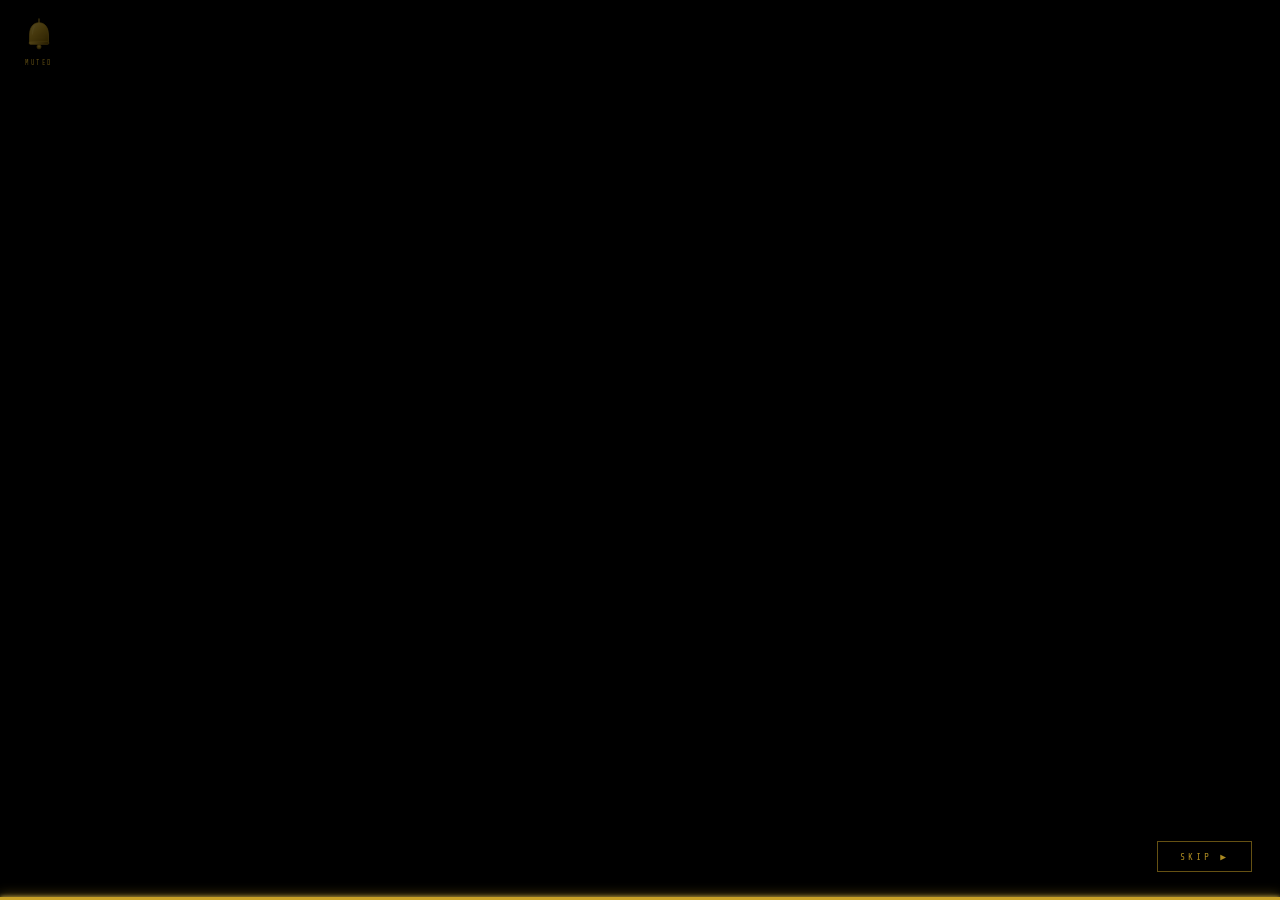
==== commit 2273d847: "Update index.html" ====
--- a/index.html
+++ b/index.html
@@ -1,655 +1,823 @@
 <!DOCTYPE html>
 <html lang="fa">
 <head>
-  <meta charset="UTF-8" />
-  <meta name="viewport" content="width=device-width, initial-scale=1.0" />
-  <title>Fall of Angels | سقوط فرشته‌ها</title>
-  <link rel="preconnect" href="https://fonts.googleapis.com">
-  <link href="https://fonts.googleapis.com/css2?family=Cinzel+Decorative:wght@700;900&family=Cinzel:wght@400;600&family=Share+Tech+Mono&display=swap" rel="stylesheet">
-  <style>
-    :root {
-      --bg:      #050400;
-      --paper:   #0a0900;
-      --border:  #2a2000;
-      --dim:     #5a4800;
-      --mid:     #a07820;
-      --text:    #e8d890;
-      --accent:  #c9a227;
-      --accent2: #f0d060;
-      --danger:  #8a2a2a;
-      --glow:    rgba(201,162,39,0.12);
-      --gold:    #c9a227;
-    }
-
-    * { margin: 0; padding: 0; box-sizing: border-box; }
-
-    body {
-      background: var(--bg);
-      color: var(--text);
-      font-family: 'Share Tech Mono', monospace;
-      min-height: 100vh;
-      overflow-x: hidden;
-    }
-
-    /* ── INTRO SLIDESHOW ── */
-    #intro {
-      position: fixed;
-      inset: 0;
-      z-index: 9999;
-      background: #000;
-      display: flex;
-      align-items: center;
-      justify-content: center;
-    }
-
-    #intro-img {
-      width: 100%;
-      height: 100%;
-      object-fit: cover;
-      opacity: 0;
-      transition: opacity 0.6s ease;
-      position: absolute;
-      inset: 0;
-    }
-
-    #intro-progress {
-      position: absolute;
-      bottom: 0;
-      left: 0;
-      height: 3px;
-      background: var(--gold);
-      width: 0%;
-      transition: width linear;
-      box-shadow: 0 0 8px var(--gold);
-    }
-
-    #intro-skip {
-      position: absolute;
-      bottom: 24px;
-      right: 24px;
-      background: transparent;
-      border: 1px solid rgba(201,162,39,0.4);
-      color: rgba(201,162,39,0.7);
-      padding: 7px 18px;
-      font-family: 'Share Tech Mono', monospace;
-      font-size: 0.6rem;
-      letter-spacing: 3px;
-      cursor: pointer;
-      transition: all 0.2s;
-    }
-    #intro-skip:hover {
-      border-color: var(--gold);
-      color: var(--gold);
-      box-shadow: 0 0 12px rgba(201,162,39,0.2);
-    }
-
-    /* ── MUSIC BELL (top right, always fixed) ── */
-    #music-bell-wrap {
-      position: fixed;
-      top: 18px;
-      right: 22px;
-      z-index: 10000;
-      display: flex;
-      flex-direction: column;
-      align-items: center;
-      gap: 4px;
-    }
-
-    #music-bell-btn {
-      background: transparent;
-      border: none;
-      cursor: pointer;
-      padding: 0;
-      outline: none;
-      position: relative;
-    }
-
-    #music-bell-btn svg {
-      width: 36px;
-      height: 36px;
-      filter: drop-shadow(0 0 6px rgba(201,162,39,0.5));
-      transition: filter 0.2s, transform 0.2s;
-    }
-
-    #music-bell-btn:hover svg {
-      filter: drop-shadow(0 0 14px rgba(240,208,96,0.8));
-      transform: scale(1.1);
-    }
-
-    #music-bell-btn.muted svg {
-      filter: drop-shadow(0 0 3px rgba(201,162,39,0.2));
-      opacity: 0.45;
-    }
-
-    @keyframes bell-swing {
-      0%,100% { transform: rotate(0deg); }
-      15%      { transform: rotate(12deg); }
-      45%      { transform: rotate(-10deg); }
-      70%      { transform: rotate(6deg); }
-      85%      { transform: rotate(-4deg); }
-    }
-
-    #music-bell-btn.playing svg {
-      animation: bell-swing 3.5s ease-in-out infinite;
-      transform-origin: top center;
-    }
-
-    #bell-label {
-      font-size: 0.45rem;
-      letter-spacing: 2px;
-      color: rgba(201,162,39,0.45);
-      font-family: 'Share Tech Mono', monospace;
-    }
-
-    /* ── MAIN PAGE ── */
-    #main-page {
-      display: none;
-      min-height: 100vh;
-      align-items: center;
-      justify-content: center;
-      padding: 40px 20px;
-      position: relative;
-    }
-    #main-page.visible {
-      display: flex;
-    }
-
-    #main-page::before {
-      content: '';
-      position: fixed;
-      inset: 0;
-      background: repeating-linear-gradient(
-        0deg,
-        transparent,
-        transparent 2px,
-        rgba(255,255,255,0.008) 2px,
-        rgba(255,255,255,0.008) 4px
-      );
-      pointer-events: none;
-      z-index: 1;
-    }
-
-    #main-page::after {
-      content: '';
-      position: fixed;
-      inset: 0;
-      background: radial-gradient(ellipse at center, rgba(201,162,39,0.04) 0%, transparent 65%);
-      pointer-events: none;
-      z-index: 0;
-    }
-
-    .lang-container {
-      max-width: 560px;
-      width: 100%;
-      text-align: center;
-      border: 1px solid #2a2000;
-      padding: 52px 40px;
-      position: relative;
-      background: var(--paper);
-      box-shadow:
-        0 0 80px rgba(0,0,0,0.95),
-        0 0 40px rgba(201,162,39,0.06),
-        inset 0 0 60px rgba(0,0,0,0.6);
-      z-index: 2;
-    }
-
-    .lang-container::before {
-      content: '';
-      position: absolute;
-      top: 8px; left: 8px; right: 8px; bottom: 8px;
-      border: 1px solid #1a1400;
-      pointer-events: none;
-    }
-
-    .corner {
-      position: absolute;
-      width: 20px;
-      height: 20px;
-      border-color: var(--gold);
-      border-style: solid;
-      opacity: 0.5;
-    }
-    .corner-tl { top: 4px; left: 4px; border-width: 1px 0 0 1px; }
-    .corner-tr { top: 4px; right: 4px; border-width: 1px 1px 0 0; }
-    .corner-bl { bottom: 4px; left: 4px; border-width: 0 0 1px 1px; }
-    .corner-br { bottom: 4px; right: 4px; border-width: 0 1px 1px 0; }
-
-    /* ── LOGO ── */
-    .logo-wrap {
-      margin: 10px 0 28px;
-      position: relative;
-      z-index: 1;
-      display: flex;
-      justify-content: center;
-      align-items: center;
-    }
-
-    .logo-svg {
-      width: 100%;
-      max-width: 420px;
-      height: auto;
-      overflow: visible;
-    }
-
-    /* ── TAGLINE — more readable font ── */
-    .separator {
-      border: none;
-      border-top: 1px solid #1a1400;
-      margin: 22px 0;
-      position: relative;
-    }
-    .separator::before {
-      content: '◆';
-      position: absolute;
-      top: -8px;
-      left: 50%;
-      transform: translateX(-50%);
-      background: var(--paper);
-      padding: 0 8px;
-      font-size: 0.5rem;
-      color: var(--gold);
-    }
-
-    .tagline {
-      font-family: 'Cinzel', serif;
-      font-size: 0.78rem;
-      line-height: 2;
-      color: var(--mid);
-      position: relative;
-      z-index: 1;
-      letter-spacing: 0.5px;
-    }
-
-    .tagline .en {
-      font-size: 0.76rem;
-      letter-spacing: 1.5px;
-      display: block;
-      margin-bottom: 6px;
-      color: rgba(201,162,39,0.75);
-      font-weight: 400;
-    }
-
-    .tagline .fa {
-      direction: rtl;
-      display: block;
-      font-size: 0.88rem;
-      color: rgba(201,162,39,0.55);
-      font-family: 'Share Tech Mono', monospace;
-      letter-spacing: 0;
-    }
-
-    /* ── BUTTONS — equal size ── */
-    .lang-label {
-      font-size: 0.55rem;
-      letter-spacing: 4px;
-      color: #3a3000;
-      margin-bottom: 18px;
-      position: relative; z-index: 1;
-    }
-
-    .buttons {
-      display: flex;
-      gap: 16px;
-      justify-content: center;
-      flex-wrap: wrap;
-      margin-bottom: 32px;
-      position: relative; z-index: 1;
-    }
-
-    .btn {
-      background: transparent;
-      border: 1px solid #3a3000;
-      color: var(--text);
-      padding: 14px 0;
-      width: 160px;        /* both fixed same width */
-      font-family: 'Share Tech Mono', monospace;
-      font-size: 0.95rem;
-      cursor: pointer;
-      letter-spacing: 4px;
-      transition: all 0.3s;
-      text-decoration: none;
-      display: inline-block;
-      text-align: center;
-      position: relative;
-      overflow: hidden;
-    }
-
-    .btn::before {
-      content: '';
-      position: absolute;
-      inset: 0;
-      background: linear-gradient(135deg, transparent 40%, rgba(201,162,39,0.06) 100%);
-      opacity: 0;
-      transition: opacity 0.3s;
-    }
-
-    .btn::after {
-      content: '';
-      position: absolute;
-      bottom: 0; left: 0; right: 0;
-      height: 1px;
-      background: var(--gold);
-      transform: scaleX(0);
-      transition: transform 0.3s;
-    }
-
-    .btn:hover {
-      border-color: var(--gold);
-      color: var(--accent2);
-      box-shadow: 0 0 20px rgba(201,162,39,0.1), inset 0 0 20px rgba(201,162,39,0.04);
-    }
-    .btn:hover::before { opacity: 1; }
-    .btn:hover::after  { transform: scaleX(1); }
-
-    .footer-line {
-      font-size: 0.5rem;
-      letter-spacing: 2px;
-      color: #1a1400;
-      line-height: 2.2;
-      position: relative; z-index: 1;
-    }
-  </style>
+    <meta charset="UTF-8" />
+    <meta name="viewport" content="width=device-width, initial-scale=1.0" />
+    <title>سقوط فرشته‌ها | Fall of Angels</title>
+    <link rel="preconnect" href="https://fonts.googleapis.com">
+    <link rel="preconnect" href="https://fonts.gstatic.com" crossorigin>
+    <link href="https://fonts.googleapis.com/css2?family=Cormorant+Garamond:ital,wght@0,300;0,400;0,500;0,600;0,700;1,300;1,400&family=Cormorant:ital,wght@0,300;0,400;0,500;0,600;0,700;1,300&family=Cinzel:wght@400;600&family=Share+Tech+Mono&family=Vazirmatn:wght@300;400;700&display=swap" rel="stylesheet">
+    <style>
+        :root {
+            --bg: #050400;
+            --paper: #0a0900;
+            --gold: #c9a227;
+            --gold2: #f0d060;
+            --text: #e8d890;
+            --mid: #a07820;
+            --dim: #3a3000;
+            --dark-gold: #7a5c00;
+        }
+
+        * {
+            margin: 0;
+            padding: 0;
+            box-sizing: border-box;
+        }
+
+        body {
+            background: var(--bg);
+            color: var(--text);
+            font-family: 'Share Tech Mono', monospace;
+            min-height: 100vh;
+            overflow-x: hidden;
+        }
+
+        /* ── SLIDESHOW (single image, 10s) ── */
+        #intro {
+            position: fixed;
+            inset: 0;
+            z-index: 9999;
+            background: #000;
+            display: flex;
+            align-items: center;
+            justify-content: center;
+        }
+        #intro-img {
+            position: absolute;
+            inset: 0;
+            width: 100%;
+            height: 100%;
+            object-fit: cover;
+            opacity: 0;
+            transition: opacity 0.6s ease;
+        }
+        #intro-img.loaded {
+            opacity: 1;
+        }
+        #intro-vignette {
+            position: absolute;
+            inset: 0;
+            pointer-events: none;
+            z-index: 2;
+            background: radial-gradient(ellipse at center, transparent 55%, rgba(0, 0, 0, 0.7) 100%);
+        }
+        #intro-bar-wrap {
+            position: absolute;
+            bottom: 0;
+            left: 0;
+            right: 0;
+            height: 3px;
+            z-index: 5;
+            background: rgba(0, 0, 0, 0.5);
+        }
+        #intro-bar {
+            height: 100%;
+            width: 0%;
+            background: var(--gold);
+            box-shadow: 0 0 12px var(--gold), 0 0 4px var(--gold2);
+            transition: width 10s linear;
+        }
+        #intro-skip {
+            position: absolute;
+            bottom: 28px;
+            right: 28px;
+            z-index: 10;
+            background: rgba(0, 0, 0, 0.5);
+            border: 1px solid rgba(201, 162, 39, 0.5);
+            color: rgba(201, 162, 39, 0.85);
+            padding: 9px 22px;
+            font-family: 'Share Tech Mono', monospace;
+            font-size: 0.6rem;
+            letter-spacing: 3px;
+            cursor: pointer;
+            transition: all 0.25s;
+            backdrop-filter: blur(4px);
+        }
+        #intro-skip:hover {
+            border-color: var(--gold);
+            color: var(--gold2);
+            box-shadow: 0 0 20px rgba(201, 162, 39, 0.25);
+            background: rgba(0, 0, 0, 0.7);
+        }
+
+        /* ── BELL (always on top - left side) ── */
+        #bell-wrap {
+            position: fixed;
+            top: 18px;
+            left: 22px;
+            z-index: 10000;
+            display: flex;
+            flex-direction: column;
+            align-items: center;
+            gap: 4px;
+        }
+        #bell-btn {
+            background: transparent;
+            border: none;
+            cursor: pointer;
+            padding: 0;
+            outline: none;
+        }
+        #bell-btn svg {
+            width: 34px;
+            height: 34px;
+            filter: drop-shadow(0 0 6px rgba(201, 162, 39, 0.5));
+            transition: filter 0.2s, transform 0.2s;
+        }
+        #bell-btn:hover svg {
+            transform: scale(1.1);
+            filter: drop-shadow(0 0 14px rgba(240, 208, 96, 0.8));
+        }
+        #bell-btn.off svg {
+            opacity: 0.35;
+            filter: none;
+        }
+        @keyframes swing {
+            0%,
+            100% {
+                transform: rotate(0)
+            }
+            20% {
+                transform: rotate(12deg)
+            }
+            50% {
+                transform: rotate(-10deg)
+            }
+            75% {
+                transform: rotate(6deg)
+            }
+        }
+        #bell-btn.on svg {
+            animation: swing 3s ease-in-out infinite;
+            transform-origin: top center;
+        }
+        #bell-lbl {
+            font-size: 0.4rem;
+            letter-spacing: 2.5px;
+            color: rgba(201, 162, 39, 0.45);
+            font-family: 'Share Tech Mono', monospace;
+        }
+
+        /* ── MAIN PAGE ── */
+        #main {
+            display: none;
+            min-height: 100vh;
+            align-items: center;
+            justify-content: center;
+            padding: 40px 20px;
+            position: relative;
+        }
+        #main.show {
+            display: flex;
+        }
+        #main::before {
+            content: '';
+            position: fixed;
+            inset: 0;
+            pointer-events: none;
+            z-index: 1;
+            background: repeating-linear-gradient(0deg, transparent, transparent 2px, rgba(255, 255, 255, 0.006) 2px, rgba(255, 255, 255, 0.006) 4px);
+        }
+        #main::after {
+            content: '';
+            position: fixed;
+            inset: 0;
+            pointer-events: none;
+            z-index: 0;
+            background: radial-gradient(ellipse at center, rgba(201, 162, 39, 0.05) 0%, transparent 65%);
+        }
+
+        .box {
+            max-width: 580px;
+            width: 100%;
+            text-align: center;
+            border: 1px solid #2a2000;
+            padding: 44px 36px 40px;
+            position: relative;
+            background: var(--paper);
+            box-shadow: 0 0 100px rgba(0, 0, 0, 0.95), 0 0 50px rgba(201, 162, 39, 0.06), inset 0 0 70px rgba(0, 0, 0, 0.65);
+            z-index: 2;
+        }
+        .box::before {
+            content: '';
+            position: absolute;
+            top: 8px;
+            left: 8px;
+            right: 8px;
+            bottom: 8px;
+            border: 1px solid #1a1400;
+            pointer-events: none;
+        }
+        .c {
+            position: absolute;
+            width: 16px;
+            height: 16px;
+            border-style: solid;
+            border-color: var(--gold);
+            opacity: 0.45;
+        }
+        .tl {
+            top: 4px;
+            left: 4px;
+            border-width: 1px 0 0 1px
+        }
+        .tr {
+            top: 4px;
+            right: 4px;
+            border-width: 1px 1px 0 0
+        }
+        .bl {
+            bottom: 4px;
+            left: 4px;
+            border-width: 0 0 1px 1px
+        }
+        .br {
+            bottom: 4px;
+            right: 4px;
+            border-width: 0 1px 1px 0
+        }
+
+        /* ── LOGO AREA ── */
+        .logo-area {
+            margin: 0 0 18px;
+            position: relative;
+            z-index: 1;
+            padding: 10px 0 0;
+        }
+        .logo-svg {
+            display: block;
+            margin: 0 auto;
+            width: 100%;
+            max-width: 460px;
+            height: auto;
+            filter: drop-shadow(0 0 18px rgba(201, 162, 39, 0.35));
+        }
+
+        /* ── SEPARATOR ── */
+        .sep {
+            border: none;
+            border-top: 1px solid #1a1400;
+            margin: 20px 0 24px;
+            position: relative;
+        }
+        .sep::before {
+            content: '◆';
+            position: absolute;
+            top: -7px;
+            left: 50%;
+            transform: translateX(-50%);
+            background: var(--paper);
+            padding: 0 10px;
+            font-size: 0.45rem;
+            color: var(--gold);
+            letter-spacing: 2px;
+        }
+
+        /* ── TAGLINE ── */
+        .tagline {
+            font-family: 'Cinzel', 'Cormorant Garamond', serif;
+            font-size: 0.78rem;
+            line-height: 2;
+            color: rgba(201, 162, 39, 0.6);
+            position: relative;
+            z-index: 1;
+            letter-spacing: 1px;
+            margin-bottom: 6px;
+        }
+        .tagline .fa {
+            font-family: 'Vazirmatn', sans-serif;
+            font-weight: 300;
+            font-size: 0.8rem;
+            direction: rtl;
+            display: block;
+            color: rgba(201, 162, 39, 0.4);
+            margin-top: 2px;
+            letter-spacing: 0;
+        }
+
+        /* ── BUTTONS ── */
+        .btns {
+            display: flex;
+            gap: 16px;
+            justify-content: center;
+            margin-top: 4px;
+            margin-bottom: 26px;
+            position: relative;
+            z-index: 1;
+        }
+        .btn {
+            background: transparent;
+            border: 1px solid #3a3000;
+            color: var(--text);
+            padding: 14px 0;
+            width: 160px;
+            min-width: 160px;
+            font-family: 'Share Tech Mono', monospace;
+            font-size: 0.85rem;
+            cursor: pointer;
+            letter-spacing: 4px;
+            transition: all 0.3s;
+            text-decoration: none;
+            display: inline-block;
+            text-align: center;
+            position: relative;
+            overflow: hidden;
+        }
+        .btn::after {
+            content: '';
+            position: absolute;
+            bottom: 0;
+            left: 0;
+            right: 0;
+            height: 1px;
+            background: var(--gold);
+            transform: scaleX(0);
+            transition: transform 0.3s;
+        }
+        .btn:hover {
+            border-color: var(--gold);
+            color: var(--gold2);
+            box-shadow: 0 0 24px rgba(201, 162, 39, 0.12), inset 0 0 24px rgba(201, 162, 39, 0.04);
+        }
+        .btn:hover::after {
+            transform: scaleX(1);
+        }
+
+        .footer {
+            font-size: 0.46rem;
+            letter-spacing: 2px;
+            color: #1a1400;
+            line-height: 2.2;
+            position: relative;
+            z-index: 1;
+            font-family: 'Share Tech Mono', monospace;
+        }
+
+        /* ── RESPONSIVE ── */
+        @media (max-width: 520px) {
+            .box {
+                padding: 28px 14px 26px;
+            }
+            .btns {
+                flex-direction: column;
+                align-items: center;
+                gap: 12px;
+            }
+            .btn {
+                width: 180px;
+                min-width: 180px;
+                font-size: 0.8rem;
+                padding: 12px 0;
+            }
+            .logo-svg {
+                max-width: 300px;
+            }
+            #bell-wrap {
+                top: 10px;
+                left: 10px;
+            }
+            #bell-btn svg {
+                width: 28px;
+                height: 28px;
+            }
+            #intro-skip {
+                bottom: 16px;
+                right: 12px;
+                padding: 6px 14px;
+                font-size: 0.5rem;
+            }
+            .tagline {
+                font-size: 0.68rem;
+            }
+            .tagline .fa {
+                font-size: 0.7rem;
+            }
+        }
+    </style>
 </head>
 <body>
 
-  <!-- ══ INTRO SLIDESHOW ══ -->
-  <div id="intro">
-    <img id="intro-img" src="" alt="" />
-    <div id="intro-progress"></div>
-    <button id="intro-skip">SKIP ▶</button>
-  </div>
-
-  <!-- ══ MUSIC BELL — always visible, top right ══ -->
-  <div id="music-bell-wrap">
-    <button id="music-bell-btn" class="muted" title="Toggle Music">
-      <svg viewBox="0 0 64 72" fill="none" xmlns="http://www.w3.org/2000/svg">
-        <line x1="32" y1="2" x2="32" y2="10" stroke="#c9a227" stroke-width="2.5" stroke-linecap="round"/>
-        <path d="M32 10 C18 10 12 22 12 36 L12 50 Q12 54 16 54 L48 54 Q52 54 52 50 L52 36 C52 22 46 10 32 10 Z"
-              fill="url(#bellGrad)" stroke="#c9a227" stroke-width="1.5"/>
-        <path d="M22 18 C20 22 18 28 18 34" stroke="rgba(255,235,120,0.35)" stroke-width="2.5" stroke-linecap="round"/>
-        <rect x="11" y="50" width="42" height="6" rx="3"
-              fill="url(#rimGrad)" stroke="#c9a227" stroke-width="1"/>
-        <circle cx="32" cy="61" r="4.5" fill="url(#clapperGrad)" stroke="#c9a227" stroke-width="1"/>
-        <g id="mute-x" opacity="0">
-          <line x1="44" y1="4" x2="58" y2="18" stroke="#8a2a2a" stroke-width="2.5" stroke-linecap="round"/>
-          <line x1="58" y1="4" x2="44" y2="18" stroke="#8a2a2a" stroke-width="2.5" stroke-linecap="round"/>
-        </g>
-        <line x1="20" y1="42" x2="44" y2="42" stroke="rgba(201,162,39,0.3)" stroke-width="1"/>
-        <line x1="17" y1="46" x2="47" y2="46" stroke="rgba(201,162,39,0.2)" stroke-width="0.8"/>
-        <defs>
-          <linearGradient id="bellGrad" x1="12" y1="10" x2="52" y2="54" gradientUnits="userSpaceOnUse">
-            <stop offset="0%" stop-color="#f0d060"/>
-            <stop offset="40%" stop-color="#c9a227"/>
-            <stop offset="100%" stop-color="#7a5c00"/>
-          </linearGradient>
-          <linearGradient id="rimGrad" x1="11" y1="50" x2="53" y2="56" gradientUnits="userSpaceOnUse">
-            <stop offset="0%" stop-color="#e8c040"/>
-            <stop offset="50%" stop-color="#c9a227"/>
-            <stop offset="100%" stop-color="#6a4e00"/>
-          </linearGradient>
-          <radialGradient id="clapperGrad" cx="50%" cy="40%" r="60%">
-            <stop offset="0%" stop-color="#e8c040"/>
-            <stop offset="100%" stop-color="#7a5c00"/>
-          </radialGradient>
-        </defs>
-      </svg>
-    </button>
-    <span id="bell-label">MUSIC</span>
-  </div>
-
-  <!-- ══ MAIN MENU PAGE ══ -->
-  <div id="main-page">
-    <div class="lang-container">
-      <div class="corner corner-tl"></div>
-      <div class="corner corner-tr"></div>
-      <div class="corner corner-bl"></div>
-      <div class="corner corner-br"></div>
-
-      <!-- Logo SVG — Cinzel Decorative font, text centered & lower -->
-      <div class="logo-wrap">
-        <svg class="logo-svg" viewBox="0 0 420 120" fill="none" xmlns="http://www.w3.org/2000/svg">
-          <defs>
-            <linearGradient id="textGold" x1="0" y1="0" x2="0" y2="1">
-              <stop offset="0%"   stop-color="#fff8c0"/>
-              <stop offset="18%"  stop-color="#f0d060"/>
-              <stop offset="50%"  stop-color="#c9a227"/>
-              <stop offset="82%"  stop-color="#a07820"/>
-              <stop offset="100%" stop-color="#7a5c00"/>
-            </linearGradient>
-            <linearGradient id="wingGold" x1="0" y1="0" x2="1" y2="1">
-              <stop offset="0%"   stop-color="#f0d060" stop-opacity="0.9"/>
-              <stop offset="100%" stop-color="#7a5c00" stop-opacity="0.4"/>
-            </linearGradient>
-            <linearGradient id="shimmer" x1="0" y1="0" x2="1" y2="0">
-              <stop offset="0%"   stop-color="#c9a227" stop-opacity="0"/>
-              <stop offset="50%"  stop-color="#fff8c0" stop-opacity="0.6"/>
-              <stop offset="100%" stop-color="#c9a227" stop-opacity="0"/>
-              <animateTransform attributeName="gradientTransform" type="translate"
-                from="-1 0" to="2 0" dur="3s" repeatCount="indefinite"/>
-            </linearGradient>
-          </defs>
-
-          <!-- Left wing -->
-          <g opacity="0.7">
-            <path d="M 60 62 C 40 47, 10 35, 2 17" stroke="url(#wingGold)" stroke-width="1.4" fill="none" stroke-linecap="round"/>
-            <path d="M 60 62 C 42 52, 16 45, 8 27" stroke="url(#wingGold)" stroke-width="1.1" fill="none" stroke-linecap="round"/>
-            <path d="M 60 62 C 44 57, 22 55, 14 37" stroke="url(#wingGold)" stroke-width="0.9" fill="none" stroke-linecap="round"/>
-            <path d="M 60 62 C 46 61, 28 65, 20 49" stroke="url(#wingGold)" stroke-width="0.7" fill="none" stroke-linecap="round"/>
-            <path d="M 60 62 C 48 65, 34 75, 24 63" stroke="url(#wingGold)" stroke-width="0.6" fill="none" stroke-linecap="round" opacity="0.6"/>
-            <circle cx="2"  cy="17" r="1.5" fill="#f0d060" opacity="0.7"/>
-            <circle cx="8"  cy="27" r="1.2" fill="#f0d060" opacity="0.5"/>
-            <circle cx="14" cy="37" r="1"   fill="#f0d060" opacity="0.4"/>
-          </g>
-
-          <!-- Right wing (mirrored) -->
-          <g opacity="0.7" transform="translate(420,0) scale(-1,1)">
-            <path d="M 60 62 C 40 47, 10 35, 2 17" stroke="url(#wingGold)" stroke-width="1.4" fill="none" stroke-linecap="round"/>
-            <path d="M 60 62 C 42 52, 16 45, 8 27" stroke="url(#wingGold)" stroke-width="1.1" fill="none" stroke-linecap="round"/>
-            <path d="M 60 62 C 44 57, 22 55, 14 37" stroke="url(#wingGold)" stroke-width="0.9" fill="none" stroke-linecap="round"/>
-            <path d="M 60 62 C 46 61, 28 65, 20 49" stroke="url(#wingGold)" stroke-width="0.7" fill="none" stroke-linecap="round"/>
-            <path d="M 60 62 C 48 65, 34 75, 24 63" stroke="url(#wingGold)" stroke-width="0.6" fill="none" stroke-linecap="round" opacity="0.6"/>
-            <circle cx="2"  cy="17" r="1.5" fill="#f0d060" opacity="0.7"/>
-            <circle cx="8"  cy="27" r="1.2" fill="#f0d060" opacity="0.5"/>
-            <circle cx="14" cy="37" r="1"   fill="#f0d060" opacity="0.4"/>
-          </g>
-
-          <!-- Decorative lines -->
-          <line x1="65" y1="24" x2="178" y2="24" stroke="#c9a227" stroke-width="0.5" opacity="0.5"/>
-          <line x1="242" y1="24" x2="355" y2="24" stroke="#c9a227" stroke-width="0.5" opacity="0.5"/>
-          <circle cx="210" cy="24" r="2.5" fill="none" stroke="#c9a227" stroke-width="0.7" opacity="0.6"/>
-          <circle cx="210" cy="24" r="1"   fill="#c9a227" opacity="0.7"/>
-
-          <!-- MAIN TEXT using Cinzel Decorative — centered, moved down -->
-          <foreignObject x="55" y="30" width="310" height="72">
-            <div xmlns="http://www.w3.org/1999/xhtml" style="
-              font-family: 'Cinzel Decorative', serif;
-              font-weight: 900;
-              font-size: 30px;
-              letter-spacing: 2px;
-              text-align: center;
-              line-height: 1.25;
-              background: linear-gradient(180deg, #fff8c0 0%, #f0d060 18%, #c9a227 50%, #a07820 82%, #7a5c00 100%);
-              -webkit-background-clip: text;
-              -webkit-text-fill-color: transparent;
-              background-clip: text;
-              filter: drop-shadow(0 0 10px rgba(201,162,39,0.7));
-              white-space: nowrap;
-              overflow: visible;
-              display: flex;
-              flex-direction: column;
-              align-items: center;
-              justify-content: center;
-              height: 100%;
-            ">
-              <div>FALL OF</div>
-              <div style="font-size:26px; letter-spacing:6px;">ANGELS</div>
+    <!-- BELL always visible - positioned on LEFT side -->
+    <div id="bell-wrap">
+        <button id="bell-btn" class="off" title="Toggle Music">
+            <svg viewBox="0 0 64 72" fill="none" xmlns="http://www.w3.org/2000/svg">
+                <line x1="32" y1="2" x2="32" y2="10" stroke="#c9a227" stroke-width="2.5" stroke-linecap="round" />
+                <path d="M32 10 C18 10 12 22 12 36 L12 50 Q12 54 16 54 L48 54 Q52 54 52 50 L52 36 C52 22 46 10 32 10Z"
+                fill="url(#bgBell)" stroke="#c9a227" stroke-width="1.5" />
+                <path d="M22 18 C20 22 18 28 18 34" stroke="rgba(255,235,120,0.3)" stroke-width="2.5" stroke-linecap="round" />
+                <rect x="11" y="50" width="42" height="6" rx="3" fill="url(#rimBell)" stroke="#c9a227" stroke-width="1" />
+                <circle cx="32" cy="61" r="4.5" fill="url(#clapBell)" stroke="#c9a227" stroke-width="1" />
+                <line x1="20" y1="42" x2="44" y2="42" stroke="rgba(201,162,39,0.3)" stroke-width="1" />
+                <defs>
+                    <linearGradient id="bgBell" x1="12" y1="10" x2="52" y2="54" gradientUnits="userSpaceOnUse">
+                        <stop offset="0%" stop-color="#f0d060" /><stop offset="40%" stop-color="#c9a227" /><stop offset="100%" stop-color="#7a5c00" />
+                    </linearGradient>
+                    <linearGradient id="rimBell" x1="11" y1="50" x2="53" y2="56" gradientUnits="userSpaceOnUse">
+                        <stop offset="0%" stop-color="#e8c040" /><stop offset="100%" stop-color="#6a4e00" />
+                    </linearGradient>
+                    <radialGradient id="clapBell" cx="50%" cy="40%" r="60%">
+                        <stop offset="0%" stop-color="#e8c040" /><stop offset="100%" stop-color="#7a5c00" />
+                    </radialGradient>
+                </defs>
+            </svg>
+        </button>
+        <span id="bell-lbl">MUSIC</span>
+    </div>
+
+    <!-- SLIDESHOW - Single image, 10 seconds -->
+    <div id="intro">
+        <img id="intro-img" alt="" />
+        <div id="intro-vignette"></div>
+        <div id="intro-bar-wrap"><div id="intro-bar"></div></div>
+        <button id="intro-skip">SKIP &#9654;</button>
+    </div>
+
+    <!-- MAIN PAGE -->
+    <div id="main">
+        <div class="box">
+            <div class="c tl"></div><div class="c tr"></div>
+            <div class="c bl"></div><div class="c br"></div>
+
+            <!-- LOGO: French-style elegant gold logo with delicate wings -->
+            <div class="logo-area">
+                <svg class="logo-svg" viewBox="0 0 480 150" fill="none" xmlns="http://www.w3.org/2000/svg">
+                    <defs>
+                        <!-- Wing gradient - delicate gold -->
+                        <linearGradient id="wingG" x1="0" y1="0" x2="1" y2="1">
+                            <stop offset="0%" stop-color="#f8e8a0" />
+                            <stop offset="15%" stop-color="#f0d060" />
+                            <stop offset="45%" stop-color="#c9a227" />
+                            <stop offset="75%" stop-color="#8a6510" />
+                            <stop offset="100%" stop-color="#5a3e00" />
+                        </linearGradient>
+                        <!-- Frame gradient -->
+                        <linearGradient id="frameG" x1="0" y1="0" x2="0" y2="1">
+                            <stop offset="0%" stop-color="#f0d060" />
+                            <stop offset="30%" stop-color="#c9a227" />
+                            <stop offset="70%" stop-color="#8a6510" />
+                            <stop offset="100%" stop-color="#6a4e00" />
+                        </linearGradient>
+                        <!-- Text gradient -->
+                        <linearGradient id="txtG" x1="0" y1="0" x2="0" y2="1">
+                            <stop offset="0%" stop-color="#fffce8" />
+                            <stop offset="20%" stop-color="#f8e8a0" />
+                            <stop offset="45%" stop-color="#d4a830" />
+                            <stop offset="70%" stop-color="#b8861e" />
+                            <stop offset="100%" stop-color="#7a5c00" />
+                        </linearGradient>
+                        <!-- Glow -->
+                        <filter id="glowF" x="-25%" y="-25%" width="150%" height="150%">
+                            <feGaussianBlur stdDeviation="1.5" result="b" />
+                            <feMerge><feMergeNode in="b" /><feMergeNode in="SourceGraphic" /></feMerge>
+                        </filter>
+                        <filter id="glowSoft" x="-35%" y="-35%" width="170%" height="170%">
+                            <feGaussianBlur stdDeviation="3" result="b" />
+                            <feMerge><feMergeNode in="b" /><feMergeNode in="SourceGraphic" /></feMerge>
+                        </filter>
+                    </defs>
+
+                    <!-- === HALO / ANGEL EMBLEM ABOVE === -->
+                    <g filter="url(#glowSoft)" opacity="0.85">
+                        <!-- Outer delicate ring -->
+                        <ellipse cx="240" cy="16" rx="22" ry="6" stroke="url(#frameG)" stroke-width="0.7" fill="none" />
+                        <ellipse cx="240" cy="16" rx="22" ry="6" fill="url(#txtG)" opacity="0.08" />
+                        <!-- Inner thin ring -->
+                        <ellipse cx="240" cy="16" rx="16" ry="4" stroke="url(#frameG)" stroke-width="0.5" fill="none" opacity="0.6" />
+                        <!-- Central diamond star -->
+                        <path d="M240 6 L243 14 L240 22 L237 14 Z" fill="#f8e8a0" opacity="0.8" filter="url(#glowF)" />
+                        <circle cx="240" cy="14" r="2" fill="#fffce8" opacity="0.9" />
+                        <!-- Tiny rays -->
+                        <line x1="228" y1="16" x2="222" y2="16" stroke="#c9a227" stroke-width="0.4" opacity="0.5" />
+                        <line x1="252" y1="16" x2="258" y2="16" stroke="#c9a227" stroke-width="0.4" opacity="0.5" />
+                    </g>
+
+                    <!-- === LEFT WING (delicate, thin, French elegance) === -->
+                    <g filter="url(#glowF)">
+                        <!-- Primary sweep -->
+                        <path d="M130 38 C100 28, 55 18, 12 6"
+                        stroke="url(#wingG)" stroke-width="1.8" fill="none" stroke-linecap="round" />
+                        <!-- Upper feather layer -->
+                        <path d="M130 42 C98 34, 50 26, 6 16"
+                        stroke="url(#wingG)" stroke-width="1.3" fill="none" stroke-linecap="round" opacity="0.85" />
+                        <!-- Mid feather layer -->
+                        <path d="M130 48 C100 42, 55 36, 14 30"
+                        stroke="url(#wingG)" stroke-width="1" fill="none" stroke-linecap="round" opacity="0.7" />
+                        <!-- Lower feather layer -->
+                        <path d="M130 55 C102 50, 60 46, 20 42"
+                        stroke="url(#wingG)" stroke-width="0.7" fill="none" stroke-linecap="round" opacity="0.55" />
+                        <!-- Extra fine detail -->
+                        <path d="M130 52 C105 48, 65 44, 24 40"
+                        stroke="url(#wingG)" stroke-width="0.5" fill="none" stroke-linecap="round" opacity="0.4" />
+                        <!-- Feather tip dots -->
+                        <circle cx="12" cy="6" r="1.8" fill="#f8e8a0" opacity="0.85" />
+                        <circle cx="6" cy="16" r="1.4" fill="#f0d060" opacity="0.65" />
+                        <circle cx="14" cy="30" r="1.1" fill="#d4a830" opacity="0.5" />
+                        <circle cx="20" cy="42" r="0.8" fill="#b8861e" opacity="0.35" />
+                    </g>
+
+                    <!-- === RIGHT WING (mirrored) === -->
+                    <g filter="url(#glowF)" transform="translate(480,0) scale(-1,1)">
+                        <path d="M130 38 C100 28, 55 18, 12 6"
+                        stroke="url(#wingG)" stroke-width="1.8" fill="none" stroke-linecap="round" />
+                        <path d="M130 42 C98 34, 50 26, 6 16"
+                        stroke="url(#wingG)" stroke-width="1.3" fill="none" stroke-linecap="round" opacity="0.85" />
+                        <path d="M130 48 C100 42, 55 36, 14 30"
+                        stroke="url(#wingG)" stroke-width="1" fill="none" stroke-linecap="round" opacity="0.7" />
+                        <path d="M130 55 C102 50, 60 46, 20 42"
+                        stroke="url(#wingG)" stroke-width="0.7" fill="none" stroke-linecap="round" opacity="0.55" />
+                        <path d="M130 52 C105 48, 65 44, 24 40"
+                        stroke="url(#wingG)" stroke-width="0.5" fill="none" stroke-linecap="round" opacity="0.4" />
+                        <circle cx="12" cy="6" r="1.8" fill="#f8e8a0" opacity="0.85" />
+                        <circle cx="6" cy="16" r="1.4" fill="#f0d060" opacity="0.65" />
+                        <circle cx="14" cy="30" r="1.1" fill="#d4a830" opacity="0.5" />
+                        <circle cx="20" cy="42" r="0.8" fill="#b8861e" opacity="0.35" />
+                    </g>
+
+                    <!-- === ORNATE CENTRAL FRAME === -->
+                    <!-- Outer frame -->
+                    <rect x="128" y="32" width="224" height="82" rx="0"
+                    stroke="url(#frameG)" stroke-width="1" fill="none" opacity="0.85" />
+                    <!-- Inner frame -->
+                    <rect x="134" y="38" width="212" height="70" rx="0"
+                    stroke="url(#frameG)" stroke-width="0.5" fill="none" opacity="0.4" />
+                    <!-- Subtle fill -->
+                    <rect x="128" y="32" width="224" height="82" rx="0"
+                    fill="#0a0900" opacity="0.3" />
+
+                    <!-- === CORNER ORNAMENTS === -->
+                    <!-- Top-left -->
+                    <path d="M128 32 L142 32 L128 46 Z" fill="url(#txtG)" opacity="0.35" />
+                    <circle cx="128" cy="32" r="2.5" fill="#f8e8a0" opacity="0.7" filter="url(#glowF)" />
+                    <circle cx="128" cy="32" r="1" fill="#fffce8" opacity="0.9" />
+                    <!-- Top-right -->
+                    <path d="M352 32 L338 32 L352 46 Z" fill="url(#txtG)" opacity="0.35" />
+                    <circle cx="352" cy="32" r="2.5" fill="#f8e8a0" opacity="0.7" filter="url(#glowF)" />
+                    <circle cx="352" cy="32" r="1" fill="#fffce8" opacity="0.9" />
+                    <!-- Bottom-left -->
+                    <path d="M128 114 L142 114 L128 100 Z" fill="url(#txtG)" opacity="0.35" />
+                    <circle cx="128" cy="114" r="2.5" fill="#f8e8a0" opacity="0.7" filter="url(#glowF)" />
+                    <circle cx="128" cy="114" r="1" fill="#fffce8" opacity="0.9" />
+                    <!-- Bottom-right -->
+                    <path d="M352 114 L338 114 L352 100 Z" fill="url(#txtG)" opacity="0.35" />
+                    <circle cx="352" cy="114" r="2.5" fill="#f8e8a0" opacity="0.7" filter="url(#glowF)" />
+                    <circle cx="352" cy="114" r="1" fill="#fffce8" opacity="0.9" />
+
+                    <!-- === DECORATIVE SIDE ACCENTS === -->
+                    <!-- Left side small diamonds -->
+                    <path d="M120 55 L123 60 L120 65 L117 60 Z" fill="#c9a227" opacity="0.4" />
+                    <path d="M120 75 L123 80 L120 85 L117 80 Z" fill="#c9a227" opacity="0.4" />
+                    <path d="M120 95 L123 100 L120 105 L117 100 Z" fill="#c9a227" opacity="0.4" />
+                    <!-- Right side small diamonds -->
+                    <path d="M360 55 L363 60 L360 65 L357 60 Z" fill="#c9a227" opacity="0.4" />
+                    <path d="M360 75 L363 80 L360 85 L357 80 Z" fill="#c9a227" opacity="0.4" />
+                    <path d="M360 95 L363 100 L360 105 L357 100 Z" fill="#c9a227" opacity="0.4" />
+
+                    <!-- === "FALL OF" TEXT (upper line, thin & elegant) === -->
+                    <text x="240" y="58" text-anchor="middle"
+                    font-family="'Cormorant Garamond', 'Cormorant', 'Georgia', 'Times New Roman', serif"
+                    font-weight="300" font-size="17" font-style="italic"
+                    letter-spacing="11" fill="url(#txtG)" filter="url(#glowF)">
+                        F A L L &nbsp;&nbsp; O F
+                    </text>
+
+                    <!-- === "ANGELS" TEXT (lower line, bolder) === -->
+                    <text x="240" y="93" text-anchor="middle"
+                    font-family="'Cormorant Garamond', 'Cormorant', 'Georgia', 'Times New Roman', serif"
+                    font-weight="500" font-size="30"
+                    letter-spacing="9" fill="url(#txtG)" filter="url(#glowF)">
+                        A N G E L S
+                    </text>
+
+                    <!-- === BOTTOM DECORATIVE LINE === -->
+                    <line x1="160" y1="108" x2="320" y2="108" stroke="url(#frameG)" stroke-width="0.5" opacity="0.45" />
+                    <circle cx="240" cy="108" r="2" fill="#f8e8a0" opacity="0.55" filter="url(#glowF)" />
+                    <line x1="230" y1="108" x2="250" y2="108" stroke="#f8e8a0" stroke-width="0.8" opacity="0.5" />
+                </svg>
             </div>
-          </foreignObject>
-
-          <!-- shimmer overlay -->
-          <rect x="55" y="30" width="310" height="72" fill="url(#shimmer)" opacity="0.25"/>
-
-          <!-- Bottom rule -->
-          <line x1="80" y1="108" x2="340" y2="108" stroke="#c9a227" stroke-width="0.6" opacity="0.4"/>
-          <line x1="105" y1="112" x2="315" y2="112" stroke="#c9a227" stroke-width="0.3" opacity="0.25"/>
-          <path d="M210 105 L213 108 L210 111 L207 108 Z" fill="#c9a227" opacity="0.6"/>
-        </svg>
-      </div>
-
-      <div class="separator"></div>
-
-      <!-- Tagline — Cinzel for readability -->
-      <div class="tagline">
-        <span class="en">Angels will fall, just as humans did.</span>
-        <span class="fa">فرشته‌ها سقوط خواهند کرد، همان‌گونه که انسان‌ها کردند.</span>
-      </div>
-
-      <div class="separator"></div>
-
-      <div class="lang-label">SELECT LANGUAGE — انتخاب زبان</div>
-
-      <div class="buttons">
-        <a class="btn" href="game-fa.html">فارسی</a>
-        <a class="btn" href="game-en.html">ENGLISH</a>
-      </div>
-
-      <div class="footer-line">
-        ████████████████████████████████<br>
-        EVIDENCE FILE — DO NOT DISTRIBUTE — CASE OPEN
-      </div>
+
+            <div class="sep"></div>
+
+            <!-- TAGLINE - Bilingual -->
+            <div class="tagline">
+                Angels will fall, just as humans did.
+                <span class="fa">فرشته‌ها سقوط خواهند کرد، همان‌گونه که انسان‌ها کردند.</span>
+            </div>
+
+            <!-- BUTTONS - equal size -->
+            <div class="btns">
+                <a class="btn" href="game-fa.html">PERSIAN</a>
+                <a class="btn" href="game-en.html">ENGLISH</a>
+            </div>
+
+            <div class="footer">
+                &#x2588;&#x2588;&#x2588;&#x2588;&#x2588;&#x2588;&#x2588;&#x2588;&#x2588;&#x2588;&#x2588;&#x2588;&#x2588;&#x2588;&#x2588;&#x2588;&#x2588;&#x2588;&#x2588;&#x2588;&#x2588;&#x2588;&#x2588;&#x2588;&#x2588;&#x2588;&#x2588;&#x2588;&#x2588;&#x2588;&#x2588;&#x2588;<br>
+                EVIDENCE FILE — DO NOT DISTRIBUTE — CASE OPEN
+            </div>
+        </div>
     </div>
-  </div>
-
-  <audio id="bg-music" loop></audio>
-
-  <script>
-    const images = [
-      'https://raw.githubusercontent.com/max300o/Game2-images/refs/heads/main/1782303150271.png',
-      'https://raw.githubusercontent.com/max300o/Game2-images/refs/heads/main/1782303780335.png',
-      'https://raw.githubusercontent.com/max300o/Game2-images/refs/heads/main/1782303829426.png',
-      'https://raw.githubusercontent.com/max300o/Game2-images/refs/heads/main/1782303879821.png',
-      'https://raw.githubusercontent.com/max300o/Game2-images/refs/heads/main/1782303927143.png',
-      'https://raw.githubusercontent.com/max300o/Game2-images/refs/heads/main/1782304117198.png',
-      'https://raw.githubusercontent.com/max300o/Game2-images/refs/heads/main/1782304316279.png',
-      'https://raw.githubusercontent.com/max300o/Game2-images/refs/heads/main/1782304529088.png',
-    ];
-
-    const imgEl       = document.getElementById('intro-img');
-    const introEl     = document.getElementById('intro');
-    const progressEl  = document.getElementById('intro-progress');
-    const skipBtn     = document.getElementById('intro-skip');
-    const mainPage    = document.getElementById('main-page');
-    const bellWrap    = document.getElementById('music-bell-wrap');
-    const bellBtn     = document.getElementById('music-bell-btn');
-    const bellLabel   = document.getElementById('bell-label');
-    const muteX       = document.getElementById('mute-x');
-    const audio       = document.getElementById('bg-music');
-
-    // ── Music setup ──
-    // Replace with your actual music URL
-    const MUSIC_URL = 'https://raw.githubusercontent.com/max300o/Game2-images/refs/heads/main/music.mp3';
-    audio.src = MUSIC_URL;
-    audio.volume = 0.5;
-
-    let musicPlaying = false;
-
-    function startMusic() {
-      audio.play().then(() => {
-        musicPlaying = true;
-        bellBtn.classList.remove('muted');
-        bellBtn.classList.add('playing');
-        muteX.style.opacity = '0';
-        bellLabel.textContent = 'MUSIC';
-      }).catch(() => {
-        // autoplay blocked — show bell as muted, user must click
-        bellBtn.classList.add('muted');
-      });
-    }
-
-    function toggleMusic() {
-      if (musicPlaying) {
-        audio.pause();
-        musicPlaying = false;
-        bellBtn.classList.remove('playing');
-        bellBtn.classList.add('muted');
-        muteX.style.opacity = '1';
-        bellLabel.textContent = 'MUTED';
-      } else {
-        audio.play();
-        musicPlaying = true;
-        bellBtn.classList.remove('muted');
-        bellBtn.classList.add('playing');
-        muteX.style.opacity = '0';
-        bellLabel.textContent = 'MUSIC';
-      }
-    }
-
-    bellBtn.addEventListener('click', toggleMusic);
-
-    // ── Slideshow ──
-    const shuffled = [...images].sort(() => Math.random() - 0.5);
-    const PER_IMAGE = 1200;
-    const FADE_TIME = 400;
-    const TOTAL_DURATION = shuffled.length * PER_IMAGE;
-
-    let currentIdx = 0;
-    let slideshowDone = false;
-
-    progressEl.style.transition = `width ${TOTAL_DURATION}ms linear`;
-    setTimeout(() => { progressEl.style.width = '100%'; }, 50);
-
-    function showImage(idx) {
-      if (slideshowDone) return;
-      imgEl.style.opacity = '0';
-      imgEl.style.transition = `opacity ${FADE_TIME}ms ease`;
-      setTimeout(() => {
-        imgEl.src = shuffled[idx];
-        imgEl.onload = () => { imgEl.style.opacity = '1'; };
-        if (imgEl.complete) imgEl.style.opacity = '1';
-      }, FADE_TIME);
-    }
-
-    function endIntro() {
-      if (slideshowDone) return;
-      slideshowDone = true;
-      introEl.style.transition = 'opacity 0.8s ease';
-      introEl.style.opacity = '0';
-      setTimeout(() => {
-        introEl.style.display = 'none';
-        mainPage.classList.add('visible');
-        // Try to start music after slideshow (user has interacted via skip or natural end)
-        startMusic();
-      }, 800);
-    }
-
-    showImage(0);
-
-    const slideInterval = setInterval(() => {
-      currentIdx++;
-      if (currentIdx >= shuffled.length) {
-        clearInterval(slideInterval);
-        endIntro();
-        return;
-      }
-      showImage(currentIdx);
-    }, PER_IMAGE);
-
-    skipBtn.addEventListener('click', () => {
-      clearInterval(slideInterval);
-      endIntro();
-    });
-
-    // Try autoplay on page load (works if browser allows it)
-    window.addEventListener('load', () => {
-      audio.play().then(() => {
-        musicPlaying = true;
-        bellBtn.classList.remove('muted');
-        bellBtn.classList.add('playing');
-        muteX.style.opacity = '0';
-      }).catch(() => {
-        // Autoplay blocked — will try again after slideshow ends (user interaction via skip)
-      });
-    });
-  </script>
+
+    <audio id="snd" loop preload="auto"></audio>
+
+    <script>
+        (function() {
+            // ── Images (sequential, one per visit) ──
+            const IMGS = [
+                'https://raw.githubusercontent.com/max300o/Game2-images/refs/heads/main/1782303150271.png',
+                'https://raw.githubusercontent.com/max300o/Game2-images/refs/heads/main/1782303780335.png',
+                'https://raw.githubusercontent.com/max300o/Game2-images/refs/heads/main/1782303829426.png',
+                'https://raw.githubusercontent.com/max300o/Game2-images/refs/heads/main/1782303879821.png',
+                'https://raw.githubusercontent.com/max300o/Game2-images/refs/heads/main/1782303927143.png',
+                'https://raw.githubusercontent.com/max300o/Game2-images/refs/heads/main/1782304117198.png',
+                'https://raw.githubusercontent.com/max300o/Game2-images/refs/heads/main/1782304316279.png',
+                'https://raw.githubusercontent.com/max300o/Game2-images/refs/heads/main/1782304529088.png',
+            ];
+
+            const STORAGE_KEY = 'foa_slideshow_index';
+            const DISPLAY_DURATION = 10000; // 10 seconds
+            const FADE_DURATION = 600;
+
+            // ── Get stored index ──
+            function getStoredIndex() {
+                try {
+                    const v = localStorage.getItem(STORAGE_KEY);
+                    return v ? parseInt(v, 10) % IMGS.length : 0;
+                } catch (e) {
+                    return 0;
+                }
+            }
+
+            function storeNextIndex(idx) {
+                try {
+                    localStorage.setItem(STORAGE_KEY, (idx + 1) % IMGS.length);
+                } catch (e) {}
+            }
+
+            // ── DOM refs ──
+            const imgEl = document.getElementById('intro-img');
+            const introEl = document.getElementById('intro');
+            const barEl = document.getElementById('intro-bar');
+            const skipBtn = document.getElementById('intro-skip');
+            const mainEl = document.getElementById('main');
+            const snd = document.getElementById('snd');
+            const bellBtn = document.getElementById('bell-btn');
+            const bellLbl = document.getElementById('bell-lbl');
+
+            // ── Music ──
+            const MUSIC_URL = 'https://raw.githubusercontent.com/max300o/Game2-images/refs/heads/main/music.mp3';
+            snd.src = MUSIC_URL;
+            snd.volume = 0.5;
+
+            let musicPlaying = false;
+            let userToggledBell = false;
+            let audioUnlocked = false;
+
+            function setPlayingState(v) {
+                musicPlaying = v;
+                bellBtn.className = v ? 'on' : 'off';
+                bellLbl.textContent = v ? 'MUSIC' : 'MUTED';
+            }
+
+            function attemptPlay() {
+                if (userToggledBell && !musicPlaying) return;
+                if (musicPlaying) return;
+                const promise = snd.play();
+                if (promise && promise.then) {
+                    promise.then(() => {
+                        setPlayingState(true);
+                        audioUnlocked = true;
+                    }).catch(() => {
+                        setPlayingState(false);
+                    });
+                }
+            }
+
+            // Aggressive autoplay attempts
+            function aggressiveAutoplay() {
+                attemptPlay();
+                // Retry multiple times
+                const retries = [300, 800, 1500, 3000, 5000, 8000];
+                retries.forEach(delay => {
+                    setTimeout(() => {
+                        if (!musicPlaying && !userToggledBell) attemptPlay();
+                    }, delay);
+                });
+            }
+
+            // Bell button
+            bellBtn.addEventListener('click', () => {
+                userToggledBell = true;
+                if (musicPlaying) {
+                    snd.pause();
+                    setPlayingState(false);
+                } else {
+                    const p = snd.play();
+                    if (p && p.then) {
+                        p.then(() => setPlayingState(true)).catch(() => setPlayingState(false));
+                    }
+                }
+            });
+
+            // ── Slideshow ──
+            const currentIdx = getStoredIndex();
+            let slideshowDone = false;
+            let imageLoaded = false;
+            let timerStarted = false;
+            let mainTimer = null;
+            let fallbackTimer = null;
+
+            function endSlideshow() {
+                if (slideshowDone) return;
+                slideshowDone = true;
+                if (mainTimer) clearTimeout(mainTimer);
+                if (fallbackTimer) clearTimeout(fallbackTimer);
+
+                introEl.style.transition = 'opacity 0.7s ease';
+                introEl.style.opacity = '0';
+                setTimeout(() => {
+                    introEl.style.display = 'none';
+                    mainEl.classList.add('show');
+                    // Try music after slideshow
+                    if (!musicPlaying) attemptPlay();
+                }, 700);
+            }
+
+            function startCountdown() {
+                if (timerStarted) return;
+                timerStarted = true;
+                // Animate bar
+                barEl.style.transition = `width ${DISPLAY_DURATION}ms linear`;
+                requestAnimationFrame(() => {
+                    barEl.style.width = '100%';
+                });
+                // Set timer to end
+                mainTimer = setTimeout(endSlideshow, DISPLAY_DURATION);
+            }
+
+            function loadAndShowImage() {
+                const src = IMGS[currentIdx];
+                const testImg = new Image();
+
+                testImg.onload = function() {
+                    imgEl.src = src;
+                    imgEl.classList.add('loaded');
+                    imageLoaded = true;
+                    if (!timerStarted) startCountdown();
+                };
+
+                testImg.onerror = function() {
+                    // Image failed - still start countdown
+                    if (!timerStarted) startCountdown();
+                };
+
+                testImg.src = src;
+
+                // Fallback: start countdown after 3s even if image not fully loaded
+                fallbackTimer = setTimeout(() => {
+                    if (!timerStarted) {
+                        imgEl.classList.add('loaded');
+                        startCountdown();
+                    }
+                }, 3000);
+            }
+
+            // Skip button
+            skipBtn.addEventListener('click', endSlideshow);
+
+            // Store next index for next visit
+            storeNextIndex(currentIdx);
+
+            // ── START ──
+            loadAndShowImage();
+            aggressiveAutoplay();
+
+            // ── Additional music triggers on ANY user interaction ──
+            function onUserInteraction() {
+                if (!musicPlaying && !userToggledBell) {
+                    attemptPlay();
+                }
+            }
+            document.addEventListener('click', onUserInteraction, { passive: true });
+            document.addEventListener('touchstart', onUserInteraction, { passive: true });
+            document.addEventListener('keydown', onUserInteraction, { passive: true });
+            document.addEventListener('scroll', onUserInteraction, { passive: true, once: true });
+
+            // ── Preload remaining images for future visits ──
+            IMGS.forEach((src, i) => {
+                if (i !== currentIdx) {
+                    const preImg = new Image();
+                    preImg.src = src;
+                }
+            });
+
+            // ── Handle page visibility change (retry music when user returns) ──
+            document.addEventListener('visibilitychange', () => {
+                if (document.visibilityState === 'visible' && !musicPlaying && !userToggledBell) {
+                    attemptPlay();
+                }
+            });
+
+        })();
+    </script>
 </body>
 </html>
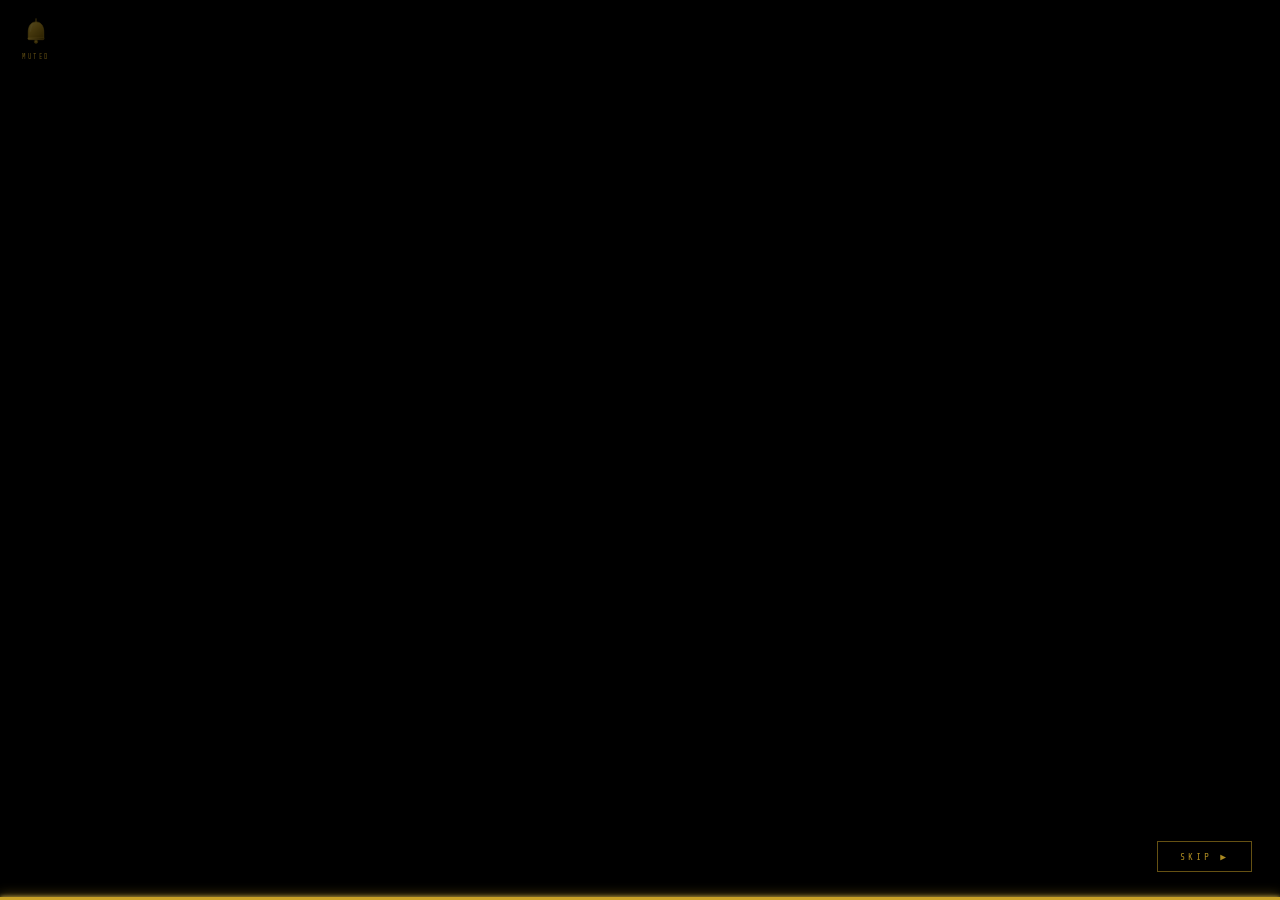
==== commit 4bad4843: "Update index.html" ====
--- a/index.html
+++ b/index.html
@@ -1,823 +1,746 @@
 <!DOCTYPE html>
-<html lang="fa">
+<html lang="en">
 <head>
-    <meta charset="UTF-8" />
-    <meta name="viewport" content="width=device-width, initial-scale=1.0" />
-    <title>سقوط فرشته‌ها | Fall of Angels</title>
-    <link rel="preconnect" href="https://fonts.googleapis.com">
-    <link rel="preconnect" href="https://fonts.gstatic.com" crossorigin>
-    <link href="https://fonts.googleapis.com/css2?family=Cormorant+Garamond:ital,wght@0,300;0,400;0,500;0,600;0,700;1,300;1,400&family=Cormorant:ital,wght@0,300;0,400;0,500;0,600;0,700;1,300&family=Cinzel:wght@400;600&family=Share+Tech+Mono&family=Vazirmatn:wght@300;400;700&display=swap" rel="stylesheet">
-    <style>
-        :root {
-            --bg: #050400;
-            --paper: #0a0900;
-            --gold: #c9a227;
-            --gold2: #f0d060;
-            --text: #e8d890;
-            --mid: #a07820;
-            --dim: #3a3000;
-            --dark-gold: #7a5c00;
-        }
-
-        * {
-            margin: 0;
-            padding: 0;
-            box-sizing: border-box;
-        }
-
-        body {
-            background: var(--bg);
-            color: var(--text);
-            font-family: 'Share Tech Mono', monospace;
-            min-height: 100vh;
-            overflow-x: hidden;
-        }
-
-        /* ── SLIDESHOW (single image, 10s) ── */
-        #intro {
-            position: fixed;
-            inset: 0;
-            z-index: 9999;
-            background: #000;
-            display: flex;
-            align-items: center;
-            justify-content: center;
-        }
-        #intro-img {
-            position: absolute;
-            inset: 0;
-            width: 100%;
-            height: 100%;
-            object-fit: cover;
-            opacity: 0;
-            transition: opacity 0.6s ease;
-        }
-        #intro-img.loaded {
-            opacity: 1;
-        }
-        #intro-vignette {
-            position: absolute;
-            inset: 0;
-            pointer-events: none;
-            z-index: 2;
-            background: radial-gradient(ellipse at center, transparent 55%, rgba(0, 0, 0, 0.7) 100%);
-        }
-        #intro-bar-wrap {
-            position: absolute;
-            bottom: 0;
-            left: 0;
-            right: 0;
-            height: 3px;
-            z-index: 5;
-            background: rgba(0, 0, 0, 0.5);
-        }
-        #intro-bar {
-            height: 100%;
-            width: 0%;
-            background: var(--gold);
-            box-shadow: 0 0 12px var(--gold), 0 0 4px var(--gold2);
-            transition: width 10s linear;
-        }
-        #intro-skip {
-            position: absolute;
-            bottom: 28px;
-            right: 28px;
-            z-index: 10;
-            background: rgba(0, 0, 0, 0.5);
-            border: 1px solid rgba(201, 162, 39, 0.5);
-            color: rgba(201, 162, 39, 0.85);
-            padding: 9px 22px;
-            font-family: 'Share Tech Mono', monospace;
-            font-size: 0.6rem;
-            letter-spacing: 3px;
-            cursor: pointer;
-            transition: all 0.25s;
-            backdrop-filter: blur(4px);
-        }
-        #intro-skip:hover {
-            border-color: var(--gold);
-            color: var(--gold2);
-            box-shadow: 0 0 20px rgba(201, 162, 39, 0.25);
-            background: rgba(0, 0, 0, 0.7);
-        }
-
-        /* ── BELL (always on top - left side) ── */
-        #bell-wrap {
-            position: fixed;
-            top: 18px;
-            left: 22px;
-            z-index: 10000;
-            display: flex;
-            flex-direction: column;
-            align-items: center;
-            gap: 4px;
-        }
-        #bell-btn {
-            background: transparent;
-            border: none;
-            cursor: pointer;
-            padding: 0;
-            outline: none;
-        }
-        #bell-btn svg {
-            width: 34px;
-            height: 34px;
-            filter: drop-shadow(0 0 6px rgba(201, 162, 39, 0.5));
-            transition: filter 0.2s, transform 0.2s;
-        }
-        #bell-btn:hover svg {
-            transform: scale(1.1);
-            filter: drop-shadow(0 0 14px rgba(240, 208, 96, 0.8));
-        }
-        #bell-btn.off svg {
-            opacity: 0.35;
-            filter: none;
-        }
-        @keyframes swing {
-            0%,
-            100% {
-                transform: rotate(0)
-            }
-            20% {
-                transform: rotate(12deg)
-            }
-            50% {
-                transform: rotate(-10deg)
-            }
-            75% {
-                transform: rotate(6deg)
-            }
-        }
-        #bell-btn.on svg {
-            animation: swing 3s ease-in-out infinite;
-            transform-origin: top center;
-        }
-        #bell-lbl {
-            font-size: 0.4rem;
-            letter-spacing: 2.5px;
-            color: rgba(201, 162, 39, 0.45);
-            font-family: 'Share Tech Mono', monospace;
-        }
-
-        /* ── MAIN PAGE ── */
-        #main {
-            display: none;
-            min-height: 100vh;
-            align-items: center;
-            justify-content: center;
-            padding: 40px 20px;
-            position: relative;
-        }
-        #main.show {
-            display: flex;
-        }
-        #main::before {
-            content: '';
-            position: fixed;
-            inset: 0;
-            pointer-events: none;
-            z-index: 1;
-            background: repeating-linear-gradient(0deg, transparent, transparent 2px, rgba(255, 255, 255, 0.006) 2px, rgba(255, 255, 255, 0.006) 4px);
-        }
-        #main::after {
-            content: '';
-            position: fixed;
-            inset: 0;
-            pointer-events: none;
-            z-index: 0;
-            background: radial-gradient(ellipse at center, rgba(201, 162, 39, 0.05) 0%, transparent 65%);
-        }
-
-        .box {
-            max-width: 580px;
-            width: 100%;
-            text-align: center;
-            border: 1px solid #2a2000;
-            padding: 44px 36px 40px;
-            position: relative;
-            background: var(--paper);
-            box-shadow: 0 0 100px rgba(0, 0, 0, 0.95), 0 0 50px rgba(201, 162, 39, 0.06), inset 0 0 70px rgba(0, 0, 0, 0.65);
-            z-index: 2;
-        }
-        .box::before {
-            content: '';
-            position: absolute;
-            top: 8px;
-            left: 8px;
-            right: 8px;
-            bottom: 8px;
-            border: 1px solid #1a1400;
-            pointer-events: none;
-        }
-        .c {
-            position: absolute;
-            width: 16px;
-            height: 16px;
-            border-style: solid;
-            border-color: var(--gold);
-            opacity: 0.45;
-        }
-        .tl {
-            top: 4px;
-            left: 4px;
-            border-width: 1px 0 0 1px
-        }
-        .tr {
-            top: 4px;
-            right: 4px;
-            border-width: 1px 1px 0 0
-        }
-        .bl {
-            bottom: 4px;
-            left: 4px;
-            border-width: 0 0 1px 1px
-        }
-        .br {
-            bottom: 4px;
-            right: 4px;
-            border-width: 0 1px 1px 0
-        }
-
-        /* ── LOGO AREA ── */
-        .logo-area {
-            margin: 0 0 18px;
-            position: relative;
-            z-index: 1;
-            padding: 10px 0 0;
-        }
-        .logo-svg {
-            display: block;
-            margin: 0 auto;
-            width: 100%;
-            max-width: 460px;
-            height: auto;
-            filter: drop-shadow(0 0 18px rgba(201, 162, 39, 0.35));
-        }
-
-        /* ── SEPARATOR ── */
-        .sep {
-            border: none;
-            border-top: 1px solid #1a1400;
-            margin: 20px 0 24px;
-            position: relative;
-        }
-        .sep::before {
-            content: '◆';
-            position: absolute;
-            top: -7px;
-            left: 50%;
-            transform: translateX(-50%);
-            background: var(--paper);
-            padding: 0 10px;
-            font-size: 0.45rem;
-            color: var(--gold);
-            letter-spacing: 2px;
-        }
-
-        /* ── TAGLINE ── */
-        .tagline {
-            font-family: 'Cinzel', 'Cormorant Garamond', serif;
-            font-size: 0.78rem;
-            line-height: 2;
-            color: rgba(201, 162, 39, 0.6);
-            position: relative;
-            z-index: 1;
-            letter-spacing: 1px;
-            margin-bottom: 6px;
-        }
-        .tagline .fa {
-            font-family: 'Vazirmatn', sans-serif;
-            font-weight: 300;
-            font-size: 0.8rem;
-            direction: rtl;
-            display: block;
-            color: rgba(201, 162, 39, 0.4);
-            margin-top: 2px;
-            letter-spacing: 0;
-        }
-
-        /* ── BUTTONS ── */
-        .btns {
-            display: flex;
-            gap: 16px;
-            justify-content: center;
-            margin-top: 4px;
-            margin-bottom: 26px;
-            position: relative;
-            z-index: 1;
-        }
-        .btn {
-            background: transparent;
-            border: 1px solid #3a3000;
-            color: var(--text);
-            padding: 14px 0;
-            width: 160px;
-            min-width: 160px;
-            font-family: 'Share Tech Mono', monospace;
-            font-size: 0.85rem;
-            cursor: pointer;
-            letter-spacing: 4px;
-            transition: all 0.3s;
-            text-decoration: none;
-            display: inline-block;
-            text-align: center;
-            position: relative;
-            overflow: hidden;
-        }
-        .btn::after {
-            content: '';
-            position: absolute;
-            bottom: 0;
-            left: 0;
-            right: 0;
-            height: 1px;
-            background: var(--gold);
-            transform: scaleX(0);
-            transition: transform 0.3s;
-        }
-        .btn:hover {
-            border-color: var(--gold);
-            color: var(--gold2);
-            box-shadow: 0 0 24px rgba(201, 162, 39, 0.12), inset 0 0 24px rgba(201, 162, 39, 0.04);
-        }
-        .btn:hover::after {
-            transform: scaleX(1);
-        }
-
-        .footer {
-            font-size: 0.46rem;
-            letter-spacing: 2px;
-            color: #1a1400;
-            line-height: 2.2;
-            position: relative;
-            z-index: 1;
-            font-family: 'Share Tech Mono', monospace;
-        }
-
-        /* ── RESPONSIVE ── */
-        @media (max-width: 520px) {
-            .box {
-                padding: 28px 14px 26px;
-            }
-            .btns {
-                flex-direction: column;
-                align-items: center;
-                gap: 12px;
-            }
-            .btn {
-                width: 180px;
-                min-width: 180px;
-                font-size: 0.8rem;
-                padding: 12px 0;
-            }
-            .logo-svg {
-                max-width: 300px;
-            }
-            #bell-wrap {
-                top: 10px;
-                left: 10px;
-            }
-            #bell-btn svg {
-                width: 28px;
-                height: 28px;
-            }
-            #intro-skip {
-                bottom: 16px;
-                right: 12px;
-                padding: 6px 14px;
-                font-size: 0.5rem;
-            }
-            .tagline {
-                font-size: 0.68rem;
-            }
-            .tagline .fa {
-                font-size: 0.7rem;
-            }
-        }
-    </style>
+  <meta charset="UTF-8" />
+  <meta name="viewport" content="width=device-width, initial-scale=1.0" />
+  <title>سقوط فرشته‌ها | Fall of Angels</title>
+  <link href="https://fonts.googleapis.com/css2?family=Share+Tech+Mono&family=Cinzel&family=Cormorant+Garamond:ital,wght@0,300;0,500;1,300&family=Vazirmatn:wght@300;400&display=swap" rel="stylesheet" />
+  <style>
+    /* ── root ── */
+    :root {
+      --bg: #050400;
+      --paper: #0a0900;
+      --gold: #c9a227;
+      --gold2: #f0d060;
+      --text: #e8d890;
+      --mid: #a07820;
+      --dim: #3a3000;
+      --dark-gold: #7a5c00;
+    }
+
+    * {
+      margin: 0;
+      padding: 0;
+      box-sizing: border-box;
+    }
+
+    body {
+      background: var(--bg);
+      color: var(--text);
+      font-family: 'Share Tech Mono', monospace;
+      min-height: 100vh;
+      overflow-x: hidden;
+    }
+
+    /* ── slideshow ── */
+    #intro {
+      position: fixed;
+      inset: 0;
+      z-index: 9999;
+      background: #000;
+      display: flex;
+      align-items: center;
+      justify-content: center;
+    }
+    #intro-img {
+      position: absolute;
+      inset: 0;
+      width: 100%;
+      height: 100%;
+      object-fit: cover;
+      opacity: 0;
+      transition: opacity 0.6s ease;
+    }
+    #intro-img.loaded {
+      opacity: 1;
+    }
+    #intro-vignette {
+      position: absolute;
+      inset: 0;
+      pointer-events: none;
+      z-index: 2;
+      background: radial-gradient(ellipse at center, transparent 55%, rgba(0, 0, 0, 0.7) 100%);
+    }
+    #intro-bar-wrap {
+      position: absolute;
+      bottom: 0;
+      left: 0;
+      right: 0;
+      height: 3px;
+      z-index: 5;
+      background: rgba(0, 0, 0, 0.5);
+    }
+    #intro-bar {
+      height: 100%;
+      width: 0%;
+      background: var(--gold);
+      box-shadow: 0 0 12px var(--gold), 0 0 4px var(--gold2);
+      transition: width 10s linear;
+    }
+    #intro-skip {
+      position: absolute;
+      bottom: 28px;
+      right: 28px;
+      z-index: 10;
+      background: rgba(0, 0, 0, 0.5);
+      border: 1px solid rgba(201, 162, 39, 0.5);
+      color: rgba(201, 162, 39, 0.85);
+      padding: 9px 22px;
+      font-family: 'Share Tech Mono', monospace;
+      font-size: 0.6rem;
+      letter-spacing: 3px;
+      cursor: pointer;
+      transition: all 0.25s;
+      backdrop-filter: blur(4px);
+    }
+    #intro-skip:hover {
+      border-color: var(--gold);
+      color: var(--gold2);
+      box-shadow: 0 0 20px rgba(201, 162, 39, 0.25);
+      background: rgba(0, 0, 0, 0.7);
+    }
+
+    /* ── bell (left side) ── */
+    #bell-wrap {
+      position: fixed;
+      top: 18px;
+      left: 22px;
+      z-index: 10000;
+      display: flex;
+      flex-direction: column;
+      align-items: center;
+      gap: 4px;
+    }
+    #bell-btn {
+      background: transparent;
+      border: none;
+      cursor: pointer;
+      padding: 0;
+      outline: none;
+    }
+    #bell-btn svg {
+      width: 28px;   /* smaller */
+      height: 28px;
+      filter: drop-shadow(0 0 6px rgba(201, 162, 39, 0.5));
+      transition: filter 0.2s, transform 0.2s;
+    }
+    #bell-btn:hover svg {
+      transform: scale(1.1);
+      filter: drop-shadow(0 0 14px rgba(240, 208, 96, 0.8));
+    }
+    #bell-btn.off svg {
+      opacity: 0.35;
+      filter: none;
+    }
+    @keyframes swing {
+      0%, 100% { transform: rotate(0); }
+      20% { transform: rotate(12deg); }
+      50% { transform: rotate(-10deg); }
+      75% { transform: rotate(6deg); }
+    }
+    #bell-btn.on svg {
+      animation: swing 3s ease-in-out infinite;
+      transform-origin: top center;
+    }
+    #bell-lbl {
+      font-size: 0.4rem;
+      letter-spacing: 2.5px;
+      color: rgba(201, 162, 39, 0.45);
+      font-family: 'Share Tech Mono', monospace;
+    }
+
+    /* ── main page ── */
+    #main {
+      display: none;
+      min-height: 100vh;
+      align-items: center;
+      justify-content: center;
+      padding: 40px 20px;
+      position: relative;
+    }
+    #main.show {
+      display: flex;
+    }
+    #main::before {
+      content: '';
+      position: fixed;
+      inset: 0;
+      pointer-events: none;
+      z-index: 1;
+      background: repeating-linear-gradient(0deg, transparent, transparent 2px, rgba(255, 255, 255, 0.006) 2px, rgba(255, 255, 255, 0.006) 4px);
+    }
+    #main::after {
+      content: '';
+      position: fixed;
+      inset: 0;
+      pointer-events: none;
+      z-index: 0;
+      background: radial-gradient(ellipse at center, rgba(201, 162, 39, 0.05) 0%, transparent 65%);
+    }
+
+    .box {
+      max-width: 580px;
+      width: 100%;
+      text-align: center;
+      border: 1px solid #2a2000;
+      padding: 44px 36px 40px;
+      position: relative;
+      background: var(--paper);
+      box-shadow: 0 0 100px rgba(0, 0, 0, 0.95), 0 0 50px rgba(201, 162, 39, 0.06), inset 0 0 70px rgba(0, 0, 0, 0.65);
+      z-index: 2;
+    }
+    .box::before {
+      content: '';
+      position: absolute;
+      top: 8px;
+      left: 8px;
+      right: 8px;
+      bottom: 8px;
+      border: 1px solid #1a1400;
+      pointer-events: none;
+    }
+
+    .c {
+      position: absolute;
+      width: 16px;
+      height: 16px;
+      border-style: solid;
+      border-color: var(--gold);
+      opacity: 0.45;
+    }
+    .tl { top: 4px; left: 4px; border-width: 1px 0 0 1px; }
+    .tr { top: 4px; right: 4px; border-width: 1px 1px 0 0; }
+    .bl { bottom: 4px; left: 4px; border-width: 0 0 1px 1px; }
+    .br { bottom: 4px; right: 4px; border-width: 0 1px 1px 0; }
+
+    /* ── logo area (new) ── */
+    .logo-area {
+      margin: 0 0 18px;
+      position: relative;
+      z-index: 1;
+      padding: 10px 0 0;
+    }
+    .logo-svg {
+      display: block;
+      margin: 0 auto;
+      width: 100%;
+      max-width: 460px;
+      height: auto;
+      filter: drop-shadow(0 0 18px rgba(201, 162, 39, 0.35));
+    }
+
+    /* ── separator ── */
+    .sep {
+      border: none;
+      border-top: 1px solid #1a1400;
+      margin: 20px 0 24px;
+      position: relative;
+    }
+    .sep::before {
+      content: '◆';
+      position: absolute;
+      top: -7px;
+      left: 50%;
+      transform: translateX(-50%);
+      background: var(--paper);
+      padding: 0 10px;
+      font-size: 0.45rem;
+      color: var(--gold);
+      letter-spacing: 2px;
+    }
+
+    /* ── tagline (bigger, with divider) ── */
+    .tagline {
+      font-family: 'Cinzel', 'Cormorant Garamond', serif;
+      font-size: 1.0rem;   /* larger */
+      line-height: 2;
+      color: rgba(201, 162, 39, 0.6);
+      position: relative;
+      z-index: 1;
+      letter-spacing: 1px;
+      margin-bottom: 6px;
+    }
+    .tagline .en {
+      display: block;
+      font-style: italic;
+    }
+    .tagline .fa {
+      font-family: 'Vazirmatn', sans-serif;
+      font-weight: 300;
+      font-size: 1.0rem;
+      direction: rtl;
+      display: block;
+      color: rgba(201, 162, 39, 0.4);
+      margin-top: 6px;
+      letter-spacing: 0;
+    }
+    .tagline-divider {
+      width: 40%;
+      margin: 10px auto 10px;
+      border: none;
+      border-top: 1px solid rgba(201, 162, 39, 0.25);
+    }
+
+    /* ── buttons (special fonts) ── */
+    .btns {
+      display: flex;
+      gap: 16px;
+      justify-content: center;
+      margin-top: 4px;
+      margin-bottom: 26px;
+      position: relative;
+      z-index: 1;
+    }
+    .btn {
+      background: transparent;
+      border: 1px solid #3a3000;
+      color: var(--text);
+      padding: 14px 0;
+      width: 160px;
+      min-width: 160px;
+      cursor: pointer;
+      letter-spacing: 4px;
+      transition: all 0.3s;
+      text-decoration: none;
+      display: inline-block;
+      text-align: center;
+      position: relative;
+      overflow: hidden;
+    }
+    .btn::after {
+      content: '';
+      position: absolute;
+      bottom: 0;
+      left: 0;
+      right: 0;
+      height: 1px;
+      background: var(--gold);
+      transform: scaleX(0);
+      transition: transform 0.3s;
+    }
+    .btn:hover {
+      border-color: var(--gold);
+      color: var(--gold2);
+      box-shadow: 0 0 24px rgba(201, 162, 39, 0.12), inset 0 0 24px rgba(201, 162, 39, 0.04);
+    }
+    .btn:hover::after {
+      transform: scaleX(1);
+    }
+    /* Persian button */
+    .btn-fa {
+      font-family: 'Vazirmatn', 'Share Tech Mono', monospace;
+      font-size: 0.85rem;
+      letter-spacing: 2px;
+    }
+    /* English button */
+    .btn-en {
+      font-family: 'Cinzel', 'Cormorant Garamond', serif;
+      font-size: 0.85rem;
+      letter-spacing: 3px;
+      font-weight: 500;
+    }
+
+    .footer {
+      font-size: 0.46rem;
+      letter-spacing: 2px;
+      color: #1a1400;
+      line-height: 2.2;
+      position: relative;
+      z-index: 1;
+      font-family: 'Share Tech Mono', monospace;
+    }
+
+    /* ── responsive ── */
+    @media (max-width: 520px) {
+      .box {
+        padding: 28px 14px 26px;
+      }
+      .btns {
+        flex-direction: column;
+        align-items: center;
+        gap: 12px;
+      }
+      .btn {
+        width: 180px;
+        min-width: 180px;
+        font-size: 0.8rem;
+        padding: 12px 0;
+      }
+      .logo-svg {
+        max-width: 300px;
+      }
+      #bell-wrap {
+        top: 10px;
+        left: 10px;
+      }
+      #bell-btn svg {
+        width: 24px;
+        height: 24px;
+      }
+      #intro-skip {
+        bottom: 16px;
+        right: 12px;
+        padding: 6px 14px;
+        font-size: 0.5rem;
+      }
+      .tagline {
+        font-size: 0.85rem;
+      }
+      .tagline .fa {
+        font-size: 0.85rem;
+      }
+    }
+  </style>
 </head>
 <body>
 
-    <!-- BELL always visible - positioned on LEFT side -->
-    <div id="bell-wrap">
-        <button id="bell-btn" class="off" title="Toggle Music">
-            <svg viewBox="0 0 64 72" fill="none" xmlns="http://www.w3.org/2000/svg">
-                <line x1="32" y1="2" x2="32" y2="10" stroke="#c9a227" stroke-width="2.5" stroke-linecap="round" />
-                <path d="M32 10 C18 10 12 22 12 36 L12 50 Q12 54 16 54 L48 54 Q52 54 52 50 L52 36 C52 22 46 10 32 10Z"
-                fill="url(#bgBell)" stroke="#c9a227" stroke-width="1.5" />
-                <path d="M22 18 C20 22 18 28 18 34" stroke="rgba(255,235,120,0.3)" stroke-width="2.5" stroke-linecap="round" />
-                <rect x="11" y="50" width="42" height="6" rx="3" fill="url(#rimBell)" stroke="#c9a227" stroke-width="1" />
-                <circle cx="32" cy="61" r="4.5" fill="url(#clapBell)" stroke="#c9a227" stroke-width="1" />
-                <line x1="20" y1="42" x2="44" y2="42" stroke="rgba(201,162,39,0.3)" stroke-width="1" />
-                <defs>
-                    <linearGradient id="bgBell" x1="12" y1="10" x2="52" y2="54" gradientUnits="userSpaceOnUse">
-                        <stop offset="0%" stop-color="#f0d060" /><stop offset="40%" stop-color="#c9a227" /><stop offset="100%" stop-color="#7a5c00" />
-                    </linearGradient>
-                    <linearGradient id="rimBell" x1="11" y1="50" x2="53" y2="56" gradientUnits="userSpaceOnUse">
-                        <stop offset="0%" stop-color="#e8c040" /><stop offset="100%" stop-color="#6a4e00" />
-                    </linearGradient>
-                    <radialGradient id="clapBell" cx="50%" cy="40%" r="60%">
-                        <stop offset="0%" stop-color="#e8c040" /><stop offset="100%" stop-color="#7a5c00" />
-                    </radialGradient>
-                </defs>
-            </svg>
-        </button>
-        <span id="bell-lbl">MUSIC</span>
+  <!-- BELL always visible -->
+  <div id="bell-wrap">
+    <button id="bell-btn" class="off" title="Toggle Music">
+      <svg viewBox="0 0 64 72" fill="none" xmlns="http://www.w3.org/2000/svg">
+        <line x1="32" y1="2" x2="32" y2="10" stroke="#c9a227" stroke-width="2.5" stroke-linecap="round" />
+        <path d="M32 10 C18 10 12 22 12 36 L12 50 Q12 54 16 54 L48 54 Q52 54 52 50 L52 36 C52 22 46 10 32 10Z" fill="url(#bgBell)" stroke="#c9a227" stroke-width="1.5" />
+        <path d="M22 18 C20 22 18 28 18 34" stroke="rgba(255,235,120,0.3)" stroke-width="2.5" stroke-linecap="round" />
+        <rect x="11" y="50" width="42" height="6" rx="3" fill="url(#rimBell)" stroke="#c9a227" stroke-width="1" />
+        <circle cx="32" cy="61" r="4.5" fill="url(#clapBell)" stroke="#c9a227" stroke-width="1" />
+        <line x1="20" y1="42" x2="44" y2="42" stroke="rgba(201,162,39,0.3)" stroke-width="1" />
+        <defs>
+          <linearGradient id="bgBell" x1="12" y1="10" x2="52" y2="54" gradientUnits="userSpaceOnUse">
+            <stop offset="0%" stop-color="#f0d060" /><stop offset="40%" stop-color="#c9a227" /><stop offset="100%" stop-color="#7a5c00" />
+          </linearGradient>
+          <linearGradient id="rimBell" x1="11" y1="50" x2="53" y2="56" gradientUnits="userSpaceOnUse">
+            <stop offset="0%" stop-color="#e8c040" /><stop offset="100%" stop-color="#6a4e00" />
+          </linearGradient>
+          <radialGradient id="clapBell" cx="50%" cy="40%" r="60%">
+            <stop offset="0%" stop-color="#e8c040" /><stop offset="100%" stop-color="#7a5c00" />
+          </radialGradient>
+        </defs>
+      </svg>
+    </button>
+    <span id="bell-lbl">MUSIC</span>
+  </div>
+
+  <!-- INTRO SLIDESHOW -->
+  <div id="intro">
+    <img id="intro-img" alt="" />
+    <div id="intro-vignette"></div>
+    <div id="intro-bar-wrap"><div id="intro-bar"></div></div>
+    <button id="intro-skip">SKIP ▶</button>
+  </div>
+
+  <!-- MAIN PAGE -->
+  <div id="main">
+    <div class="box">
+      <div class="c tl"></div><div class="c tr"></div>
+      <div class="c bl"></div><div class="c br"></div>
+
+      <!-- NEW LOGO: "FALL OF ANGELS" with delicate wings -->
+      <div class="logo-area">
+        <svg class="logo-svg" viewBox="0 0 480 150" fill="none" xmlns="http://www.w3.org/2000/svg">
+          <defs>
+            <linearGradient id="wingG" x1="0" y1="0" x2="1" y2="1">
+              <stop offset="0%" stop-color="#f8e8a0" />
+              <stop offset="15%" stop-color="#f0d060" />
+              <stop offset="45%" stop-color="#c9a227" />
+              <stop offset="75%" stop-color="#8a6510" />
+              <stop offset="100%" stop-color="#5a3e00" />
+            </linearGradient>
+            <linearGradient id="frameG" x1="0" y1="0" x2="0" y2="1">
+              <stop offset="0%" stop-color="#f0d060" />
+              <stop offset="30%" stop-color="#c9a227" />
+              <stop offset="70%" stop-color="#8a6510" />
+              <stop offset="100%" stop-color="#6a4e00" />
+            </linearGradient>
+            <linearGradient id="txtG" x1="0" y1="0" x2="0" y2="1">
+              <stop offset="0%" stop-color="#fffce8" />
+              <stop offset="20%" stop-color="#f8e8a0" />
+              <stop offset="45%" stop-color="#d4a830" />
+              <stop offset="70%" stop-color="#b8861e" />
+              <stop offset="100%" stop-color="#7a5c00" />
+            </linearGradient>
+            <filter id="glowF" x="-25%" y="-25%" width="150%" height="150%">
+              <feGaussianBlur stdDeviation="1.5" result="b" />
+              <feMerge><feMergeNode in="b" /><feMergeNode in="SourceGraphic" /></feMerge>
+            </filter>
+            <filter id="glowSoft" x="-35%" y="-35%" width="170%" height="170%">
+              <feGaussianBlur stdDeviation="3" result="b" />
+              <feMerge><feMergeNode in="b" /><feMergeNode in="SourceGraphic" /></feMerge>
+            </filter>
+          </defs>
+
+          <!-- halo / angel emblem -->
+          <g filter="url(#glowSoft)" opacity="0.85">
+            <ellipse cx="240" cy="16" rx="22" ry="6" stroke="url(#frameG)" stroke-width="0.7" fill="none" />
+            <ellipse cx="240" cy="16" rx="22" ry="6" fill="url(#txtG)" opacity="0.08" />
+            <ellipse cx="240" cy="16" rx="16" ry="4" stroke="url(#frameG)" stroke-width="0.5" fill="none" opacity="0.6" />
+            <path d="M240 6 L243 14 L240 22 L237 14 Z" fill="#f8e8a0" opacity="0.8" filter="url(#glowF)" />
+            <circle cx="240" cy="14" r="2" fill="#fffce8" opacity="0.9" />
+            <line x1="228" y1="16" x2="222" y2="16" stroke="#c9a227" stroke-width="0.4" opacity="0.5" />
+            <line x1="252" y1="16" x2="258" y2="16" stroke="#c9a227" stroke-width="0.4" opacity="0.5" />
+          </g>
+
+          <!-- LEFT WING -->
+          <g filter="url(#glowF)">
+            <path d="M130 38 C100 28, 55 18, 12 6" stroke="url(#wingG)" stroke-width="1.8" fill="none" stroke-linecap="round" />
+            <path d="M130 42 C98 34, 50 26, 6 16" stroke="url(#wingG)" stroke-width="1.3" fill="none" stroke-linecap="round" opacity="0.85" />
+            <path d="M130 48 C100 42, 55 36, 14 30" stroke="url(#wingG)" stroke-width="1" fill="none" stroke-linecap="round" opacity="0.7" />
+            <path d="M130 55 C102 50, 60 46, 20 42" stroke="url(#wingG)" stroke-width="0.7" fill="none" stroke-linecap="round" opacity="0.55" />
+            <path d="M130 52 C105 48, 65 44, 24 40" stroke="url(#wingG)" stroke-width="0.5" fill="none" stroke-linecap="round" opacity="0.4" />
+            <circle cx="12" cy="6" r="1.8" fill="#f8e8a0" opacity="0.85" />
+            <circle cx="6" cy="16" r="1.4" fill="#f0d060" opacity="0.65" />
+            <circle cx="14" cy="30" r="1.1" fill="#d4a830" opacity="0.5" />
+            <circle cx="20" cy="42" r="0.8" fill="#b8861e" opacity="0.35" />
+          </g>
+
+          <!-- RIGHT WING (mirrored) -->
+          <g filter="url(#glowF)" transform="translate(480,0) scale(-1,1)">
+            <path d="M130 38 C100 28, 55 18, 12 6" stroke="url(#wingG)" stroke-width="1.8" fill="none" stroke-linecap="round" />
+            <path d="M130 42 C98 34, 50 26, 6 16" stroke="url(#wingG)" stroke-width="1.3" fill="none" stroke-linecap="round" opacity="0.85" />
+            <path d="M130 48 C100 42, 55 36, 14 30" stroke="url(#wingG)" stroke-width="1" fill="none" stroke-linecap="round" opacity="0.7" />
+            <path d="M130 55 C102 50, 60 46, 20 42" stroke="url(#wingG)" stroke-width="0.7" fill="none" stroke-linecap="round" opacity="0.55" />
+            <path d="M130 52 C105 48, 65 44, 24 40" stroke="url(#wingG)" stroke-width="0.5" fill="none" stroke-linecap="round" opacity="0.4" />
+            <circle cx="12" cy="6" r="1.8" fill="#f8e8a0" opacity="0.85" />
+            <circle cx="6" cy="16" r="1.4" fill="#f0d060" opacity="0.65" />
+            <circle cx="14" cy="30" r="1.1" fill="#d4a830" opacity="0.5" />
+            <circle cx="20" cy="42" r="0.8" fill="#b8861e" opacity="0.35" />
+          </g>
+
+          <!-- central frame -->
+          <rect x="128" y="32" width="224" height="82" rx="0" stroke="url(#frameG)" stroke-width="1" fill="none" opacity="0.85" />
+          <rect x="134" y="38" width="212" height="70" rx="0" stroke="url(#frameG)" stroke-width="0.5" fill="none" opacity="0.4" />
+          <rect x="128" y="32" width="224" height="82" rx="0" fill="#0a0900" opacity="0.3" />
+
+          <!-- corner ornaments -->
+          <path d="M128 32 L142 32 L128 46 Z" fill="url(#txtG)" opacity="0.35" />
+          <circle cx="128" cy="32" r="2.5" fill="#f8e8a0" opacity="0.7" filter="url(#glowF)" />
+          <circle cx="128" cy="32" r="1" fill="#fffce8" opacity="0.9" />
+          <path d="M352 32 L338 32 L352 46 Z" fill="url(#txtG)" opacity="0.35" />
+          <circle cx="352" cy="32" r="2.5" fill="#f8e8a0" opacity="0.7" filter="url(#glowF)" />
+          <circle cx="352" cy="32" r="1" fill="#fffce8" opacity="0.9" />
+          <path d="M128 114 L142 114 L128 100 Z" fill="url(#txtG)" opacity="0.35" />
+          <circle cx="128" cy="114" r="2.5" fill="#f8e8a0" opacity="0.7" filter="url(#glowF)" />
+          <circle cx="128" cy="114" r="1" fill="#fffce8" opacity="0.9" />
+          <path d="M352 114 L338 114 L352 100 Z" fill="url(#txtG)" opacity="0.35" />
+          <circle cx="352" cy="114" r="2.5" fill="#f8e8a0" opacity="0.7" filter="url(#glowF)" />
+          <circle cx="352" cy="114" r="1" fill="#fffce8" opacity="0.9" />
+
+          <!-- side diamonds -->
+          <path d="M120 55 L123 60 L120 65 L117 60 Z" fill="#c9a227" opacity="0.4" />
+          <path d="M120 75 L123 80 L120 85 L117 80 Z" fill="#c9a227" opacity="0.4" />
+          <path d="M120 95 L123 100 L120 105 L117 100 Z" fill="#c9a227" opacity="0.4" />
+          <path d="M360 55 L363 60 L360 65 L357 60 Z" fill="#c9a227" opacity="0.4" />
+          <path d="M360 75 L363 80 L360 85 L357 80 Z" fill="#c9a227" opacity="0.4" />
+          <path d="M360 95 L363 100 L360 105 L357 100 Z" fill="#c9a227" opacity="0.4" />
+
+          <!-- "FALL OF" -->
+          <text x="240" y="58" text-anchor="middle" font-family="'Cormorant Garamond','Georgia',serif" font-weight="300" font-size="17" font-style="italic" letter-spacing="11" fill="url(#txtG)" filter="url(#glowF)">F A L L &nbsp;&nbsp; O F</text>
+          <!-- "ANGELS" -->
+          <text x="240" y="93" text-anchor="middle" font-family="'Cormorant Garamond','Georgia',serif" font-weight="500" font-size="30" letter-spacing="9" fill="url(#txtG)" filter="url(#glowF)">A N G E L S</text>
+
+          <!-- bottom line -->
+          <line x1="160" y1="108" x2="320" y2="108" stroke="url(#frameG)" stroke-width="0.5" opacity="0.45" />
+          <circle cx="240" cy="108" r="2" fill="#f8e8a0" opacity="0.55" filter="url(#glowF)" />
+          <line x1="230" y1="108" x2="250" y2="108" stroke="#f8e8a0" stroke-width="0.8" opacity="0.5" />
+        </svg>
+      </div>
+
+      <div class="sep"></div>
+
+      <!-- TAGLINE - bilingual with divider -->
+      <div class="tagline">
+        <span class="en">Angels will fall, just as humans did.</span>
+        <hr class="tagline-divider" />
+        <span class="fa">فرشته‌ها سقوط خواهند کرد، همان‌گونه که انسان‌ها کردند.</span>
+      </div>
+
+      <!-- BUTTONS - special fonts -->
+      <div class="btns">
+        <a class="btn btn-fa" href="game-fa.html">پرشین</a>
+        <a class="btn btn-en" href="game-en.html">ENGLISH</a>
+      </div>
+
+      <div class="footer">
+        ████████████████████████████████<br />
+        EVIDENCE FILE — DO NOT DISTRIBUTE — CASE OPEN
+      </div>
     </div>
-
-    <!-- SLIDESHOW - Single image, 10 seconds -->
-    <div id="intro">
-        <img id="intro-img" alt="" />
-        <div id="intro-vignette"></div>
-        <div id="intro-bar-wrap"><div id="intro-bar"></div></div>
-        <button id="intro-skip">SKIP &#9654;</button>
-    </div>
-
-    <!-- MAIN PAGE -->
-    <div id="main">
-        <div class="box">
-            <div class="c tl"></div><div class="c tr"></div>
-            <div class="c bl"></div><div class="c br"></div>
-
-            <!-- LOGO: French-style elegant gold logo with delicate wings -->
-            <div class="logo-area">
-                <svg class="logo-svg" viewBox="0 0 480 150" fill="none" xmlns="http://www.w3.org/2000/svg">
-                    <defs>
-                        <!-- Wing gradient - delicate gold -->
-                        <linearGradient id="wingG" x1="0" y1="0" x2="1" y2="1">
-                            <stop offset="0%" stop-color="#f8e8a0" />
-                            <stop offset="15%" stop-color="#f0d060" />
-                            <stop offset="45%" stop-color="#c9a227" />
-                            <stop offset="75%" stop-color="#8a6510" />
-                            <stop offset="100%" stop-color="#5a3e00" />
-                        </linearGradient>
-                        <!-- Frame gradient -->
-                        <linearGradient id="frameG" x1="0" y1="0" x2="0" y2="1">
-                            <stop offset="0%" stop-color="#f0d060" />
-                            <stop offset="30%" stop-color="#c9a227" />
-                            <stop offset="70%" stop-color="#8a6510" />
-                            <stop offset="100%" stop-color="#6a4e00" />
-                        </linearGradient>
-                        <!-- Text gradient -->
-                        <linearGradient id="txtG" x1="0" y1="0" x2="0" y2="1">
-                            <stop offset="0%" stop-color="#fffce8" />
-                            <stop offset="20%" stop-color="#f8e8a0" />
-                            <stop offset="45%" stop-color="#d4a830" />
-                            <stop offset="70%" stop-color="#b8861e" />
-                            <stop offset="100%" stop-color="#7a5c00" />
-                        </linearGradient>
-                        <!-- Glow -->
-                        <filter id="glowF" x="-25%" y="-25%" width="150%" height="150%">
-                            <feGaussianBlur stdDeviation="1.5" result="b" />
-                            <feMerge><feMergeNode in="b" /><feMergeNode in="SourceGraphic" /></feMerge>
-                        </filter>
-                        <filter id="glowSoft" x="-35%" y="-35%" width="170%" height="170%">
-                            <feGaussianBlur stdDeviation="3" result="b" />
-                            <feMerge><feMergeNode in="b" /><feMergeNode in="SourceGraphic" /></feMerge>
-                        </filter>
-                    </defs>
-
-                    <!-- === HALO / ANGEL EMBLEM ABOVE === -->
-                    <g filter="url(#glowSoft)" opacity="0.85">
-                        <!-- Outer delicate ring -->
-                        <ellipse cx="240" cy="16" rx="22" ry="6" stroke="url(#frameG)" stroke-width="0.7" fill="none" />
-                        <ellipse cx="240" cy="16" rx="22" ry="6" fill="url(#txtG)" opacity="0.08" />
-                        <!-- Inner thin ring -->
-                        <ellipse cx="240" cy="16" rx="16" ry="4" stroke="url(#frameG)" stroke-width="0.5" fill="none" opacity="0.6" />
-                        <!-- Central diamond star -->
-                        <path d="M240 6 L243 14 L240 22 L237 14 Z" fill="#f8e8a0" opacity="0.8" filter="url(#glowF)" />
-                        <circle cx="240" cy="14" r="2" fill="#fffce8" opacity="0.9" />
-                        <!-- Tiny rays -->
-                        <line x1="228" y1="16" x2="222" y2="16" stroke="#c9a227" stroke-width="0.4" opacity="0.5" />
-                        <line x1="252" y1="16" x2="258" y2="16" stroke="#c9a227" stroke-width="0.4" opacity="0.5" />
-                    </g>
-
-                    <!-- === LEFT WING (delicate, thin, French elegance) === -->
-                    <g filter="url(#glowF)">
-                        <!-- Primary sweep -->
-                        <path d="M130 38 C100 28, 55 18, 12 6"
-                        stroke="url(#wingG)" stroke-width="1.8" fill="none" stroke-linecap="round" />
-                        <!-- Upper feather layer -->
-                        <path d="M130 42 C98 34, 50 26, 6 16"
-                        stroke="url(#wingG)" stroke-width="1.3" fill="none" stroke-linecap="round" opacity="0.85" />
-                        <!-- Mid feather layer -->
-                        <path d="M130 48 C100 42, 55 36, 14 30"
-                        stroke="url(#wingG)" stroke-width="1" fill="none" stroke-linecap="round" opacity="0.7" />
-                        <!-- Lower feather layer -->
-                        <path d="M130 55 C102 50, 60 46, 20 42"
-                        stroke="url(#wingG)" stroke-width="0.7" fill="none" stroke-linecap="round" opacity="0.55" />
-                        <!-- Extra fine detail -->
-                        <path d="M130 52 C105 48, 65 44, 24 40"
-                        stroke="url(#wingG)" stroke-width="0.5" fill="none" stroke-linecap="round" opacity="0.4" />
-                        <!-- Feather tip dots -->
-                        <circle cx="12" cy="6" r="1.8" fill="#f8e8a0" opacity="0.85" />
-                        <circle cx="6" cy="16" r="1.4" fill="#f0d060" opacity="0.65" />
-                        <circle cx="14" cy="30" r="1.1" fill="#d4a830" opacity="0.5" />
-                        <circle cx="20" cy="42" r="0.8" fill="#b8861e" opacity="0.35" />
-                    </g>
-
-                    <!-- === RIGHT WING (mirrored) === -->
-                    <g filter="url(#glowF)" transform="translate(480,0) scale(-1,1)">
-                        <path d="M130 38 C100 28, 55 18, 12 6"
-                        stroke="url(#wingG)" stroke-width="1.8" fill="none" stroke-linecap="round" />
-                        <path d="M130 42 C98 34, 50 26, 6 16"
-                        stroke="url(#wingG)" stroke-width="1.3" fill="none" stroke-linecap="round" opacity="0.85" />
-                        <path d="M130 48 C100 42, 55 36, 14 30"
-                        stroke="url(#wingG)" stroke-width="1" fill="none" stroke-linecap="round" opacity="0.7" />
-                        <path d="M130 55 C102 50, 60 46, 20 42"
-                        stroke="url(#wingG)" stroke-width="0.7" fill="none" stroke-linecap="round" opacity="0.55" />
-                        <path d="M130 52 C105 48, 65 44, 24 40"
-                        stroke="url(#wingG)" stroke-width="0.5" fill="none" stroke-linecap="round" opacity="0.4" />
-                        <circle cx="12" cy="6" r="1.8" fill="#f8e8a0" opacity="0.85" />
-                        <circle cx="6" cy="16" r="1.4" fill="#f0d060" opacity="0.65" />
-                        <circle cx="14" cy="30" r="1.1" fill="#d4a830" opacity="0.5" />
-                        <circle cx="20" cy="42" r="0.8" fill="#b8861e" opacity="0.35" />
-                    </g>
-
-                    <!-- === ORNATE CENTRAL FRAME === -->
-                    <!-- Outer frame -->
-                    <rect x="128" y="32" width="224" height="82" rx="0"
-                    stroke="url(#frameG)" stroke-width="1" fill="none" opacity="0.85" />
-                    <!-- Inner frame -->
-                    <rect x="134" y="38" width="212" height="70" rx="0"
-                    stroke="url(#frameG)" stroke-width="0.5" fill="none" opacity="0.4" />
-                    <!-- Subtle fill -->
-                    <rect x="128" y="32" width="224" height="82" rx="0"
-                    fill="#0a0900" opacity="0.3" />
-
-                    <!-- === CORNER ORNAMENTS === -->
-                    <!-- Top-left -->
-                    <path d="M128 32 L142 32 L128 46 Z" fill="url(#txtG)" opacity="0.35" />
-                    <circle cx="128" cy="32" r="2.5" fill="#f8e8a0" opacity="0.7" filter="url(#glowF)" />
-                    <circle cx="128" cy="32" r="1" fill="#fffce8" opacity="0.9" />
-                    <!-- Top-right -->
-                    <path d="M352 32 L338 32 L352 46 Z" fill="url(#txtG)" opacity="0.35" />
-                    <circle cx="352" cy="32" r="2.5" fill="#f8e8a0" opacity="0.7" filter="url(#glowF)" />
-                    <circle cx="352" cy="32" r="1" fill="#fffce8" opacity="0.9" />
-                    <!-- Bottom-left -->
-                    <path d="M128 114 L142 114 L128 100 Z" fill="url(#txtG)" opacity="0.35" />
-                    <circle cx="128" cy="114" r="2.5" fill="#f8e8a0" opacity="0.7" filter="url(#glowF)" />
-                    <circle cx="128" cy="114" r="1" fill="#fffce8" opacity="0.9" />
-                    <!-- Bottom-right -->
-                    <path d="M352 114 L338 114 L352 100 Z" fill="url(#txtG)" opacity="0.35" />
-                    <circle cx="352" cy="114" r="2.5" fill="#f8e8a0" opacity="0.7" filter="url(#glowF)" />
-                    <circle cx="352" cy="114" r="1" fill="#fffce8" opacity="0.9" />
-
-                    <!-- === DECORATIVE SIDE ACCENTS === -->
-                    <!-- Left side small diamonds -->
-                    <path d="M120 55 L123 60 L120 65 L117 60 Z" fill="#c9a227" opacity="0.4" />
-                    <path d="M120 75 L123 80 L120 85 L117 80 Z" fill="#c9a227" opacity="0.4" />
-                    <path d="M120 95 L123 100 L120 105 L117 100 Z" fill="#c9a227" opacity="0.4" />
-                    <!-- Right side small diamonds -->
-                    <path d="M360 55 L363 60 L360 65 L357 60 Z" fill="#c9a227" opacity="0.4" />
-                    <path d="M360 75 L363 80 L360 85 L357 80 Z" fill="#c9a227" opacity="0.4" />
-                    <path d="M360 95 L363 100 L360 105 L357 100 Z" fill="#c9a227" opacity="0.4" />
-
-                    <!-- === "FALL OF" TEXT (upper line, thin & elegant) === -->
-                    <text x="240" y="58" text-anchor="middle"
-                    font-family="'Cormorant Garamond', 'Cormorant', 'Georgia', 'Times New Roman', serif"
-                    font-weight="300" font-size="17" font-style="italic"
-                    letter-spacing="11" fill="url(#txtG)" filter="url(#glowF)">
-                        F A L L &nbsp;&nbsp; O F
-                    </text>
-
-                    <!-- === "ANGELS" TEXT (lower line, bolder) === -->
-                    <text x="240" y="93" text-anchor="middle"
-                    font-family="'Cormorant Garamond', 'Cormorant', 'Georgia', 'Times New Roman', serif"
-                    font-weight="500" font-size="30"
-                    letter-spacing="9" fill="url(#txtG)" filter="url(#glowF)">
-                        A N G E L S
-                    </text>
-
-                    <!-- === BOTTOM DECORATIVE LINE === -->
-                    <line x1="160" y1="108" x2="320" y2="108" stroke="url(#frameG)" stroke-width="0.5" opacity="0.45" />
-                    <circle cx="240" cy="108" r="2" fill="#f8e8a0" opacity="0.55" filter="url(#glowF)" />
-                    <line x1="230" y1="108" x2="250" y2="108" stroke="#f8e8a0" stroke-width="0.8" opacity="0.5" />
-                </svg>
-            </div>
-
-            <div class="sep"></div>
-
-            <!-- TAGLINE - Bilingual -->
-            <div class="tagline">
-                Angels will fall, just as humans did.
-                <span class="fa">فرشته‌ها سقوط خواهند کرد، همان‌گونه که انسان‌ها کردند.</span>
-            </div>
-
-            <!-- BUTTONS - equal size -->
-            <div class="btns">
-                <a class="btn" href="game-fa.html">PERSIAN</a>
-                <a class="btn" href="game-en.html">ENGLISH</a>
-            </div>
-
-            <div class="footer">
-                &#x2588;&#x2588;&#x2588;&#x2588;&#x2588;&#x2588;&#x2588;&#x2588;&#x2588;&#x2588;&#x2588;&#x2588;&#x2588;&#x2588;&#x2588;&#x2588;&#x2588;&#x2588;&#x2588;&#x2588;&#x2588;&#x2588;&#x2588;&#x2588;&#x2588;&#x2588;&#x2588;&#x2588;&#x2588;&#x2588;&#x2588;&#x2588;<br>
-                EVIDENCE FILE — DO NOT DISTRIBUTE — CASE OPEN
-            </div>
-        </div>
-    </div>
-
-    <audio id="snd" loop preload="auto"></audio>
-
-    <script>
-        (function() {
-            // ── Images (sequential, one per visit) ──
-            const IMGS = [
-                'https://raw.githubusercontent.com/max300o/Game2-images/refs/heads/main/1782303150271.png',
-                'https://raw.githubusercontent.com/max300o/Game2-images/refs/heads/main/1782303780335.png',
-                'https://raw.githubusercontent.com/max300o/Game2-images/refs/heads/main/1782303829426.png',
-                'https://raw.githubusercontent.com/max300o/Game2-images/refs/heads/main/1782303879821.png',
-                'https://raw.githubusercontent.com/max300o/Game2-images/refs/heads/main/1782303927143.png',
-                'https://raw.githubusercontent.com/max300o/Game2-images/refs/heads/main/1782304117198.png',
-                'https://raw.githubusercontent.com/max300o/Game2-images/refs/heads/main/1782304316279.png',
-                'https://raw.githubusercontent.com/max300o/Game2-images/refs/heads/main/1782304529088.png',
-            ];
-
-            const STORAGE_KEY = 'foa_slideshow_index';
-            const DISPLAY_DURATION = 10000; // 10 seconds
-            const FADE_DURATION = 600;
-
-            // ── Get stored index ──
-            function getStoredIndex() {
-                try {
-                    const v = localStorage.getItem(STORAGE_KEY);
-                    return v ? parseInt(v, 10) % IMGS.length : 0;
-                } catch (e) {
-                    return 0;
-                }
-            }
-
-            function storeNextIndex(idx) {
-                try {
-                    localStorage.setItem(STORAGE_KEY, (idx + 1) % IMGS.length);
-                } catch (e) {}
-            }
-
-            // ── DOM refs ──
-            const imgEl = document.getElementById('intro-img');
-            const introEl = document.getElementById('intro');
-            const barEl = document.getElementById('intro-bar');
-            const skipBtn = document.getElementById('intro-skip');
-            const mainEl = document.getElementById('main');
-            const snd = document.getElementById('snd');
-            const bellBtn = document.getElementById('bell-btn');
-            const bellLbl = document.getElementById('bell-lbl');
-
-            // ── Music ──
-            const MUSIC_URL = 'https://raw.githubusercontent.com/max300o/Game2-images/refs/heads/main/music.mp3';
-            snd.src = MUSIC_URL;
-            snd.volume = 0.5;
-
-            let musicPlaying = false;
-            let userToggledBell = false;
-            let audioUnlocked = false;
-
-            function setPlayingState(v) {
-                musicPlaying = v;
-                bellBtn.className = v ? 'on' : 'off';
-                bellLbl.textContent = v ? 'MUSIC' : 'MUTED';
-            }
-
-            function attemptPlay() {
-                if (userToggledBell && !musicPlaying) return;
-                if (musicPlaying) return;
-                const promise = snd.play();
-                if (promise && promise.then) {
-                    promise.then(() => {
-                        setPlayingState(true);
-                        audioUnlocked = true;
-                    }).catch(() => {
-                        setPlayingState(false);
-                    });
-                }
-            }
-
-            // Aggressive autoplay attempts
-            function aggressiveAutoplay() {
-                attemptPlay();
-                // Retry multiple times
-                const retries = [300, 800, 1500, 3000, 5000, 8000];
-                retries.forEach(delay => {
-                    setTimeout(() => {
-                        if (!musicPlaying && !userToggledBell) attemptPlay();
-                    }, delay);
-                });
-            }
-
-            // Bell button
-            bellBtn.addEventListener('click', () => {
-                userToggledBell = true;
-                if (musicPlaying) {
-                    snd.pause();
-                    setPlayingState(false);
-                } else {
-                    const p = snd.play();
-                    if (p && p.then) {
-                        p.then(() => setPlayingState(true)).catch(() => setPlayingState(false));
-                    }
-                }
-            });
-
-            // ── Slideshow ──
-            const currentIdx = getStoredIndex();
-            let slideshowDone = false;
-            let imageLoaded = false;
-            let timerStarted = false;
-            let mainTimer = null;
-            let fallbackTimer = null;
-
-            function endSlideshow() {
-                if (slideshowDone) return;
-                slideshowDone = true;
-                if (mainTimer) clearTimeout(mainTimer);
-                if (fallbackTimer) clearTimeout(fallbackTimer);
-
-                introEl.style.transition = 'opacity 0.7s ease';
-                introEl.style.opacity = '0';
-                setTimeout(() => {
-                    introEl.style.display = 'none';
-                    mainEl.classList.add('show');
-                    // Try music after slideshow
-                    if (!musicPlaying) attemptPlay();
-                }, 700);
-            }
-
-            function startCountdown() {
-                if (timerStarted) return;
-                timerStarted = true;
-                // Animate bar
-                barEl.style.transition = `width ${DISPLAY_DURATION}ms linear`;
-                requestAnimationFrame(() => {
-                    barEl.style.width = '100%';
-                });
-                // Set timer to end
-                mainTimer = setTimeout(endSlideshow, DISPLAY_DURATION);
-            }
-
-            function loadAndShowImage() {
-                const src = IMGS[currentIdx];
-                const testImg = new Image();
-
-                testImg.onload = function() {
-                    imgEl.src = src;
-                    imgEl.classList.add('loaded');
-                    imageLoaded = true;
-                    if (!timerStarted) startCountdown();
-                };
-
-                testImg.onerror = function() {
-                    // Image failed - still start countdown
-                    if (!timerStarted) startCountdown();
-                };
-
-                testImg.src = src;
-
-                // Fallback: start countdown after 3s even if image not fully loaded
-                fallbackTimer = setTimeout(() => {
-                    if (!timerStarted) {
-                        imgEl.classList.add('loaded');
-                        startCountdown();
-                    }
-                }, 3000);
-            }
-
-            // Skip button
-            skipBtn.addEventListener('click', endSlideshow);
-
-            // Store next index for next visit
-            storeNextIndex(currentIdx);
-
-            // ── START ──
-            loadAndShowImage();
-            aggressiveAutoplay();
-
-            // ── Additional music triggers on ANY user interaction ──
-            function onUserInteraction() {
-                if (!musicPlaying && !userToggledBell) {
-                    attemptPlay();
-                }
-            }
-            document.addEventListener('click', onUserInteraction, { passive: true });
-            document.addEventListener('touchstart', onUserInteraction, { passive: true });
-            document.addEventListener('keydown', onUserInteraction, { passive: true });
-            document.addEventListener('scroll', onUserInteraction, { passive: true, once: true });
-
-            // ── Preload remaining images for future visits ──
-            IMGS.forEach((src, i) => {
-                if (i !== currentIdx) {
-                    const preImg = new Image();
-                    preImg.src = src;
-                }
-            });
-
-            // ── Handle page visibility change (retry music when user returns) ──
-            document.addEventListener('visibilitychange', () => {
-                if (document.visibilityState === 'visible' && !musicPlaying && !userToggledBell) {
-                    attemptPlay();
-                }
-            });
-
-        })();
-    </script>
+  </div>
+
+  <audio id="snd" loop preload="auto"></audio>
+
+  <script>
+    (function() {
+      // ── images ──
+      const IMGS = [
+        'https://raw.githubusercontent.com/max300o/Game2-images/refs/heads/main/1782303150271.png',
+        'https://raw.githubusercontent.com/max300o/Game2-images/refs/heads/main/1782303780335.png',
+        'https://raw.githubusercontent.com/max300o/Game2-images/refs/heads/main/1782303829426.png',
+        'https://raw.githubusercontent.com/max300o/Game2-images/refs/heads/main/1782303879821.png',
+        'https://raw.githubusercontent.com/max300o/Game2-images/refs/heads/main/1782303927143.png',
+        'https://raw.githubusercontent.com/max300o/Game2-images/refs/heads/main/1782304117198.png',
+        'https://raw.githubusercontent.com/max300o/Game2-images/refs/heads/main/1782304316279.png',
+        'https://raw.githubusercontent.com/max300o/Game2-images/refs/heads/main/1782304529088.png',
+      ];
+      const STORAGE_KEY = 'foa_slideshow_index';
+      const DISPLAY_DURATION = 10000;
+      const FADE_DURATION = 600;
+
+      function getStoredIndex() {
+        try {
+          const v = localStorage.getItem(STORAGE_KEY);
+          return v ? parseInt(v, 10) % IMGS.length : 0;
+        } catch (e) { return 0; }
+      }
+      function storeNextIndex(idx) {
+        try {
+          localStorage.setItem(STORAGE_KEY, (idx + 1) % IMGS.length);
+        } catch (e) {}
+      }
+
+      const imgEl = document.getElementById('intro-img');
+      const introEl = document.getElementById('intro');
+      const barEl = document.getElementById('intro-bar');
+      const skipBtn = document.getElementById('intro-skip');
+      const mainEl = document.getElementById('main');
+      const snd = document.getElementById('snd');
+      const bellBtn = document.getElementById('bell-btn');
+      const bellLbl = document.getElementById('bell-lbl');
+
+      // ── music ──
+      const MUSIC_URL = 'https://raw.githubusercontent.com/max300o/Game2-images/refs/heads/main/music.mp3';
+      snd.src = MUSIC_URL;
+      snd.volume = 0.5;
+      let musicPlaying = false;
+      let userToggledBell = false;
+      let audioUnlocked = false;
+
+      function setPlayingState(v) {
+        musicPlaying = v;
+        bellBtn.className = v ? 'on' : 'off';
+        bellLbl.textContent = v ? 'MUSIC' : 'MUTED';
+      }
+
+      function attemptPlay() {
+        if (userToggledBell && !musicPlaying) return;
+        if (musicPlaying) return;
+        const promise = snd.play();
+        if (promise && promise.then) {
+          promise.then(() => {
+            setPlayingState(true);
+            audioUnlocked = true;
+          }).catch(() => {
+            setPlayingState(false);
+          });
+        }
+      }
+
+      // aggressive autoplay
+      function aggressiveAutoplay() {
+        attemptPlay();
+        const retries = [300, 800, 1500, 3000, 5000, 8000];
+        retries.forEach(delay => {
+          setTimeout(() => {
+            if (!musicPlaying && !userToggledBell) attemptPlay();
+          }, delay);
+        });
+      }
+
+      bellBtn.addEventListener('click', () => {
+        userToggledBell = true;
+        if (musicPlaying) {
+          snd.pause();
+          setPlayingState(false);
+        } else {
+          const p = snd.play();
+          if (p && p.then) {
+            p.then(() => setPlayingState(true)).catch(() => setPlayingState(false));
+          }
+        }
+      });
+
+      // ── slideshow ──
+      const currentIdx = getStoredIndex();
+      let slideshowDone = false;
+      let imageLoaded = false;
+      let timerStarted = false;
+      let mainTimer = null;
+      let fallbackTimer = null;
+
+      function endSlideshow() {
+        if (slideshowDone) return;
+        slideshowDone = true;
+        if (mainTimer) clearTimeout(mainTimer);
+        if (fallbackTimer) clearTimeout(fallbackTimer);
+        introEl.style.transition = 'opacity 0.7s ease';
+        introEl.style.opacity = '0';
+        setTimeout(() => {
+          introEl.style.display = 'none';
+          mainEl.classList.add('show');
+          if (!musicPlaying) attemptPlay();
+        }, 700);
+      }
+
+      function startCountdown() {
+        if (timerStarted) return;
+        timerStarted = true;
+        barEl.style.transition = 'width ' + DISPLAY_DURATION + 'ms linear';
+        requestAnimationFrame(() => {
+          barEl.style.width = '100%';
+        });
+        mainTimer = setTimeout(endSlideshow, DISPLAY_DURATION);
+      }
+
+      function loadAndShowImage() {
+        const src = IMGS[currentIdx];
+        const testImg = new Image();
+        testImg.onload = function() {
+          imgEl.src = src;
+          imgEl.classList.add('loaded');
+          imageLoaded = true;
+          if (!timerStarted) startCountdown();
+        };
+        testImg.onerror = function() {
+          if (!timerStarted) startCountdown();
+        };
+        testImg.src = src;
+        fallbackTimer = setTimeout(() => {
+          if (!timerStarted) {
+            imgEl.classList.add('loaded');
+            startCountdown();
+          }
+        }, 3000);
+      }
+
+      skipBtn.addEventListener('click', endSlideshow);
+      storeNextIndex(currentIdx);
+      loadAndShowImage();
+      aggressiveAutoplay();
+
+      // ── interaction triggers ──
+      function onUserInteraction() {
+        if (!musicPlaying && !userToggledBell) {
+          attemptPlay();
+        }
+      }
+      document.addEventListener('click', onUserInteraction, { passive: true });
+      document.addEventListener('touchstart', onUserInteraction, { passive: true });
+      document.addEventListener('keydown', onUserInteraction, { passive: true });
+      document.addEventListener('scroll', onUserInteraction, { passive: true, once: true });
+
+      // preload remaining images
+      IMGS.forEach((src, i) => {
+        if (i !== currentIdx) {
+          const preImg = new Image();
+          preImg.src = src;
+        }
+      });
+
+      document.addEventListener('visibilitychange', () => {
+        if (document.visibilityState === 'visible' && !musicPlaying && !userToggledBell) {
+          attemptPlay();
+        }
+      });
+    })();
+  </script>
 </body>
 </html>
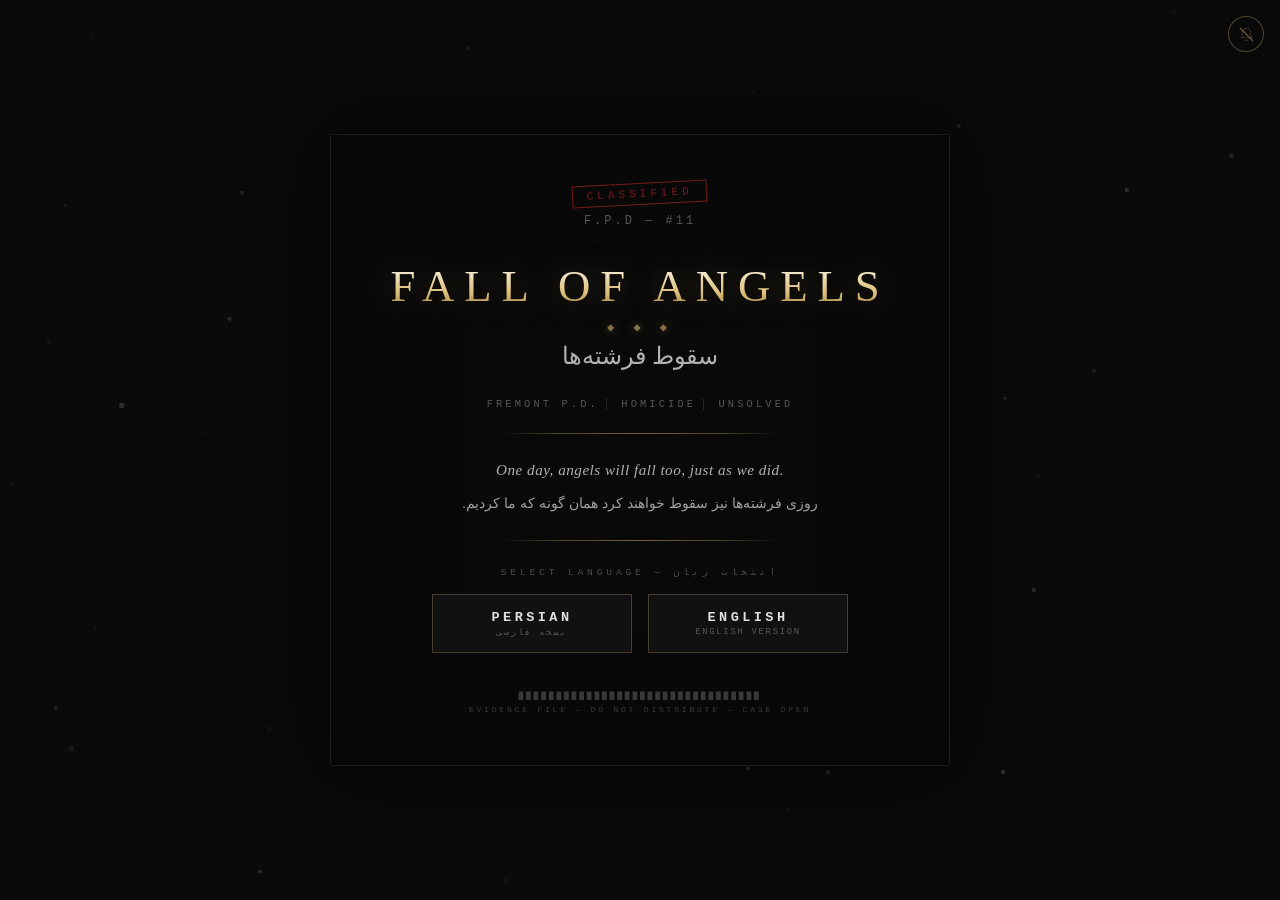
==== commit b97a1341: "Update index.html" ====
--- a/index.html
+++ b/index.html
@@ -1,746 +1,841 @@
 <!DOCTYPE html>
-<html lang="en">
+<html lang="fa">
 <head>
-  <meta charset="UTF-8" />
-  <meta name="viewport" content="width=device-width, initial-scale=1.0" />
-  <title>سقوط فرشته‌ها | Fall of Angels</title>
-  <link href="https://fonts.googleapis.com/css2?family=Share+Tech+Mono&family=Cinzel&family=Cormorant+Garamond:ital,wght@0,300;0,500;1,300&family=Vazirmatn:wght@300;400&display=swap" rel="stylesheet" />
-  <style>
-    /* ── root ── */
-    :root {
-      --bg: #050400;
-      --paper: #0a0900;
-      --gold: #c9a227;
-      --gold2: #f0d060;
-      --text: #e8d890;
-      --mid: #a07820;
-      --dim: #3a3000;
-      --dark-gold: #7a5c00;
-    }
-
-    * {
-      margin: 0;
-      padding: 0;
-      box-sizing: border-box;
-    }
-
-    body {
-      background: var(--bg);
-      color: var(--text);
-      font-family: 'Share Tech Mono', monospace;
-      min-height: 100vh;
-      overflow-x: hidden;
-    }
-
-    /* ── slideshow ── */
-    #intro {
-      position: fixed;
-      inset: 0;
-      z-index: 9999;
-      background: #000;
-      display: flex;
-      align-items: center;
-      justify-content: center;
-    }
-    #intro-img {
-      position: absolute;
-      inset: 0;
-      width: 100%;
-      height: 100%;
-      object-fit: cover;
-      opacity: 0;
-      transition: opacity 0.6s ease;
-    }
-    #intro-img.loaded {
-      opacity: 1;
-    }
-    #intro-vignette {
-      position: absolute;
-      inset: 0;
-      pointer-events: none;
-      z-index: 2;
-      background: radial-gradient(ellipse at center, transparent 55%, rgba(0, 0, 0, 0.7) 100%);
-    }
-    #intro-bar-wrap {
-      position: absolute;
-      bottom: 0;
-      left: 0;
-      right: 0;
-      height: 3px;
-      z-index: 5;
-      background: rgba(0, 0, 0, 0.5);
-    }
-    #intro-bar {
-      height: 100%;
-      width: 0%;
-      background: var(--gold);
-      box-shadow: 0 0 12px var(--gold), 0 0 4px var(--gold2);
-      transition: width 10s linear;
-    }
-    #intro-skip {
-      position: absolute;
-      bottom: 28px;
-      right: 28px;
-      z-index: 10;
-      background: rgba(0, 0, 0, 0.5);
-      border: 1px solid rgba(201, 162, 39, 0.5);
-      color: rgba(201, 162, 39, 0.85);
-      padding: 9px 22px;
-      font-family: 'Share Tech Mono', monospace;
-      font-size: 0.6rem;
-      letter-spacing: 3px;
-      cursor: pointer;
-      transition: all 0.25s;
-      backdrop-filter: blur(4px);
-    }
-    #intro-skip:hover {
-      border-color: var(--gold);
-      color: var(--gold2);
-      box-shadow: 0 0 20px rgba(201, 162, 39, 0.25);
-      background: rgba(0, 0, 0, 0.7);
-    }
-
-    /* ── bell (left side) ── */
-    #bell-wrap {
-      position: fixed;
-      top: 18px;
-      left: 22px;
-      z-index: 10000;
-      display: flex;
-      flex-direction: column;
-      align-items: center;
-      gap: 4px;
-    }
-    #bell-btn {
-      background: transparent;
-      border: none;
-      cursor: pointer;
-      padding: 0;
-      outline: none;
-    }
-    #bell-btn svg {
-      width: 28px;   /* smaller */
-      height: 28px;
-      filter: drop-shadow(0 0 6px rgba(201, 162, 39, 0.5));
-      transition: filter 0.2s, transform 0.2s;
-    }
-    #bell-btn:hover svg {
-      transform: scale(1.1);
-      filter: drop-shadow(0 0 14px rgba(240, 208, 96, 0.8));
-    }
-    #bell-btn.off svg {
-      opacity: 0.35;
-      filter: none;
-    }
-    @keyframes swing {
-      0%, 100% { transform: rotate(0); }
-      20% { transform: rotate(12deg); }
-      50% { transform: rotate(-10deg); }
-      75% { transform: rotate(6deg); }
-    }
-    #bell-btn.on svg {
-      animation: swing 3s ease-in-out infinite;
-      transform-origin: top center;
-    }
-    #bell-lbl {
-      font-size: 0.4rem;
-      letter-spacing: 2.5px;
-      color: rgba(201, 162, 39, 0.45);
-      font-family: 'Share Tech Mono', monospace;
-    }
-
-    /* ── main page ── */
-    #main {
-      display: none;
-      min-height: 100vh;
-      align-items: center;
-      justify-content: center;
-      padding: 40px 20px;
-      position: relative;
-    }
-    #main.show {
-      display: flex;
-    }
-    #main::before {
-      content: '';
-      position: fixed;
-      inset: 0;
-      pointer-events: none;
-      z-index: 1;
-      background: repeating-linear-gradient(0deg, transparent, transparent 2px, rgba(255, 255, 255, 0.006) 2px, rgba(255, 255, 255, 0.006) 4px);
-    }
-    #main::after {
-      content: '';
-      position: fixed;
-      inset: 0;
-      pointer-events: none;
-      z-index: 0;
-      background: radial-gradient(ellipse at center, rgba(201, 162, 39, 0.05) 0%, transparent 65%);
-    }
-
-    .box {
-      max-width: 580px;
-      width: 100%;
-      text-align: center;
-      border: 1px solid #2a2000;
-      padding: 44px 36px 40px;
-      position: relative;
-      background: var(--paper);
-      box-shadow: 0 0 100px rgba(0, 0, 0, 0.95), 0 0 50px rgba(201, 162, 39, 0.06), inset 0 0 70px rgba(0, 0, 0, 0.65);
-      z-index: 2;
-    }
-    .box::before {
-      content: '';
-      position: absolute;
-      top: 8px;
-      left: 8px;
-      right: 8px;
-      bottom: 8px;
-      border: 1px solid #1a1400;
-      pointer-events: none;
-    }
-
-    .c {
-      position: absolute;
-      width: 16px;
-      height: 16px;
-      border-style: solid;
-      border-color: var(--gold);
-      opacity: 0.45;
-    }
-    .tl { top: 4px; left: 4px; border-width: 1px 0 0 1px; }
-    .tr { top: 4px; right: 4px; border-width: 1px 1px 0 0; }
-    .bl { bottom: 4px; left: 4px; border-width: 0 0 1px 1px; }
-    .br { bottom: 4px; right: 4px; border-width: 0 1px 1px 0; }
-
-    /* ── logo area (new) ── */
-    .logo-area {
-      margin: 0 0 18px;
-      position: relative;
-      z-index: 1;
-      padding: 10px 0 0;
-    }
-    .logo-svg {
-      display: block;
-      margin: 0 auto;
-      width: 100%;
-      max-width: 460px;
-      height: auto;
-      filter: drop-shadow(0 0 18px rgba(201, 162, 39, 0.35));
-    }
-
-    /* ── separator ── */
-    .sep {
-      border: none;
-      border-top: 1px solid #1a1400;
-      margin: 20px 0 24px;
-      position: relative;
-    }
-    .sep::before {
-      content: '◆';
-      position: absolute;
-      top: -7px;
-      left: 50%;
-      transform: translateX(-50%);
-      background: var(--paper);
-      padding: 0 10px;
-      font-size: 0.45rem;
-      color: var(--gold);
-      letter-spacing: 2px;
-    }
-
-    /* ── tagline (bigger, with divider) ── */
-    .tagline {
-      font-family: 'Cinzel', 'Cormorant Garamond', serif;
-      font-size: 1.0rem;   /* larger */
-      line-height: 2;
-      color: rgba(201, 162, 39, 0.6);
-      position: relative;
-      z-index: 1;
-      letter-spacing: 1px;
-      margin-bottom: 6px;
-    }
-    .tagline .en {
-      display: block;
-      font-style: italic;
-    }
-    .tagline .fa {
-      font-family: 'Vazirmatn', sans-serif;
-      font-weight: 300;
-      font-size: 1.0rem;
-      direction: rtl;
-      display: block;
-      color: rgba(201, 162, 39, 0.4);
-      margin-top: 6px;
-      letter-spacing: 0;
-    }
-    .tagline-divider {
-      width: 40%;
-      margin: 10px auto 10px;
-      border: none;
-      border-top: 1px solid rgba(201, 162, 39, 0.25);
-    }
-
-    /* ── buttons (special fonts) ── */
-    .btns {
-      display: flex;
-      gap: 16px;
-      justify-content: center;
-      margin-top: 4px;
-      margin-bottom: 26px;
-      position: relative;
-      z-index: 1;
-    }
-    .btn {
-      background: transparent;
-      border: 1px solid #3a3000;
-      color: var(--text);
-      padding: 14px 0;
-      width: 160px;
-      min-width: 160px;
-      cursor: pointer;
-      letter-spacing: 4px;
-      transition: all 0.3s;
-      text-decoration: none;
-      display: inline-block;
-      text-align: center;
-      position: relative;
-      overflow: hidden;
-    }
-    .btn::after {
-      content: '';
-      position: absolute;
-      bottom: 0;
-      left: 0;
-      right: 0;
-      height: 1px;
-      background: var(--gold);
-      transform: scaleX(0);
-      transition: transform 0.3s;
-    }
-    .btn:hover {
-      border-color: var(--gold);
-      color: var(--gold2);
-      box-shadow: 0 0 24px rgba(201, 162, 39, 0.12), inset 0 0 24px rgba(201, 162, 39, 0.04);
-    }
-    .btn:hover::after {
-      transform: scaleX(1);
-    }
-    /* Persian button */
-    .btn-fa {
-      font-family: 'Vazirmatn', 'Share Tech Mono', monospace;
-      font-size: 0.85rem;
-      letter-spacing: 2px;
-    }
-    /* English button */
-    .btn-en {
-      font-family: 'Cinzel', 'Cormorant Garamond', serif;
-      font-size: 0.85rem;
-      letter-spacing: 3px;
-      font-weight: 500;
-    }
-
-    .footer {
-      font-size: 0.46rem;
-      letter-spacing: 2px;
-      color: #1a1400;
-      line-height: 2.2;
-      position: relative;
-      z-index: 1;
-      font-family: 'Share Tech Mono', monospace;
-    }
-
-    /* ── responsive ── */
-    @media (max-width: 520px) {
-      .box {
-        padding: 28px 14px 26px;
-      }
-      .btns {
-        flex-direction: column;
-        align-items: center;
-        gap: 12px;
-      }
-      .btn {
-        width: 180px;
-        min-width: 180px;
-        font-size: 0.8rem;
-        padding: 12px 0;
-      }
-      .logo-svg {
-        max-width: 300px;
-      }
-      #bell-wrap {
-        top: 10px;
-        left: 10px;
-      }
-      #bell-btn svg {
-        width: 24px;
-        height: 24px;
-      }
-      #intro-skip {
-        bottom: 16px;
-        right: 12px;
-        padding: 6px 14px;
-        font-size: 0.5rem;
-      }
-      .tagline {
-        font-size: 0.85rem;
-      }
-      .tagline .fa {
-        font-size: 0.85rem;
-      }
-    }
-  </style>
+    <meta charset="UTF-8" />
+    <meta name="viewport" content="width=device-width, initial-scale=1.0" />
+    <title>Fall of Angels | سقوط فرشته‌ها</title>
+    <style>
+        :root {
+            --gold: #c9a96e;
+            --gold-bright: #e0c37b;
+            --gold-dim: #8a6d3b;
+            --bg: #0a0a0a;
+            --text: #c4c4c4;
+            --text-dim: #777;
+            --red-stamp: rgba(180, 40, 40, 0.75);
+            --font-mono: 'Courier New', 'Lucida Console', 'Consolas', monospace;
+            --font-serif: 'Georgia', 'Times New Roman', serif;
+        }
+
+        * {
+            margin: 0;
+            padding: 0;
+            box-sizing: border-box;
+        }
+
+        body {
+            background: var(--bg);
+            color: var(--text);
+            font-family: var(--font-mono);
+            min-height: 100vh;
+            display: flex;
+            align-items: center;
+            justify-content: center;
+            overflow-x: hidden;
+            position: relative;
+            -webkit-font-smoothing: antialiased;
+            user-select: none;
+            -webkit-user-select: none;
+            -webkit-tap-highlight-color: transparent;
+        }
+
+        /* ── Atmosphere Canvas ── */
+        .atmosphere-canvas {
+            position: fixed;
+            top: 0;
+            left: 0;
+            width: 100%;
+            height: 100%;
+            z-index: 0;
+            pointer-events: none;
+            opacity: 0.55;
+        }
+
+        /* ── Main Container ── */
+        .lang-container {
+            position: relative;
+            z-index: 1;
+            width: 90%;
+            max-width: 620px;
+            padding: 3rem 2.5rem;
+            text-align: center;
+            border: 1px solid rgba(255, 255, 255, 0.08);
+            background: rgba(10, 10, 10, 0.85);
+            backdrop-filter: blur(4px);
+            -webkit-backdrop-filter: blur(4px);
+            box-shadow:
+                0 0 80px rgba(0, 0, 0, 0.7),
+                inset 0 0 120px rgba(0, 0, 0, 0.4);
+            border-radius: 2px;
+        }
+
+        @media (max-width: 600px) {
+            .lang-container {
+                padding: 2rem 1.2rem;
+                width: 94%;
+            }
+        }
+
+        /* ── Case Stamp ── */
+        .case-stamp {
+            display: inline-block;
+            font-family: var(--font-mono);
+            font-size: 0.7rem;
+            letter-spacing: 0.35em;
+            color: var(--red-stamp);
+            border: 1.5px solid var(--red-stamp);
+            padding: 0.35em 1.2em;
+            transform: rotate(-3deg);
+            margin-bottom: 0.6rem;
+            opacity: 0.85;
+            text-transform: uppercase;
+        }
+
+        /* ── Case Number ── */
+        .case-number {
+            font-family: var(--font-mono);
+            font-size: 0.75rem;
+            letter-spacing: 0.25em;
+            color: var(--text-dim);
+            margin-bottom: 2rem;
+            opacity: 0.7;
+        }
+
+        /* ── Logo Structure ── */
+        .title-wrap {
+            margin-bottom: 1.8rem;
+            display: flex;
+            flex-direction: column;
+            align-items: center;
+            justify-content: center;
+            position: relative;
+        }
+
+        .title-en {
+            font-family: var(--font-serif);
+            font-size: clamp(1.8rem, 4.2vw, 2.8rem);
+            font-weight: 300;
+            letter-spacing: 0.22em;
+            text-transform: uppercase;
+            line-height: 1.2;
+            color: var(--gold-bright);
+            background: linear-gradient(to bottom, #ffffff 0%, var(--gold-bright) 60%, var(--gold-dim) 100%);
+            -webkit-background-clip: text;
+            -webkit-text-fill-color: transparent;
+            text-shadow: 0 0 35px rgba(201, 169, 110, 0.35);
+        }
+
+        .title-divider {
+            color: var(--gold);
+            font-size: 0.75rem;
+            letter-spacing: 0.5em;
+            margin: 0.4rem 0;
+            opacity: 0.65;
+            text-shadow: 0 0 10px var(--gold-dim);
+        }
+
+        .title-fa {
+            font-family: 'Tahoma', 'Geneva', sans-serif;
+            font-size: clamp(1.1rem, 2.5vw, 1.5rem);
+            color: #d0d0d0;
+            letter-spacing: 0;
+            direction: rtl;
+            opacity: 0.85;
+        }
+
+        /* ── Case Meta ── */
+        .case-meta {
+            display: flex;
+            flex-wrap: wrap;
+            justify-content: center;
+            gap: 1.4rem;
+            font-family: var(--font-mono);
+            font-size: 0.65rem;
+            letter-spacing: 0.3em;
+            color: var(--text-dim);
+            margin-bottom: 1.2rem;
+            text-transform: uppercase;
+            opacity: 0.7;
+        }
+
+        .case-meta span {
+            position: relative;
+        }
+
+        .case-meta span:not(:last-child)::after {
+            content: '│';
+            position: absolute;
+            right: -0.85rem;
+            color: rgba(255, 255, 255, 0.2);
+        }
+
+        /* ── Separator ── */
+        .separator {
+            width: 60%;
+            max-width: 280px;
+            height: 1px;
+            margin: 1.4rem auto;
+            background: linear-gradient(90deg,
+                    transparent,
+                    rgba(200, 170, 110, 0.35) 20%,
+                    rgba(200, 170, 110, 0.55) 50%,
+                    rgba(200, 170, 110, 0.35) 80%,
+                    transparent);
+        }
+
+        /* ── Description ── */
+        .description {
+            font-family: var(--font-serif);
+            color: #b0b0b0;
+            line-height: 1.9;
+            margin-bottom: 0.6rem;
+            font-style: italic;
+            letter-spacing: 0.03em;
+        }
+
+        .description p {
+            margin: 0.3rem 0;
+            font-size: 0.95rem;
+        }
+
+        .description .fa {
+            font-family: 'Tahoma', 'Geneva', sans-serif;
+            font-style: normal;
+            direction: rtl;
+            font-size: 0.9rem;
+            color: #a0a0a0;
+            letter-spacing: 0;
+        }
+
+        @media (max-width: 600px) {
+            .description p {
+                font-size: 0.82rem;
+            }
+            .description .fa {
+                font-size: 0.78rem;
+            }
+        }
+
+        /* ── Lang Label ── */
+        .lang-label {
+            font-family: var(--font-mono);
+            font-size: 0.6rem;
+            letter-spacing: 0.4em;
+            color: var(--text-dim);
+            margin: 1.6rem 0 1rem;
+            text-transform: uppercase;
+            opacity: 0.6;
+        }
+
+        /* ── Buttons ── */
+        .buttons {
+            display: flex;
+            flex-wrap: wrap;
+            justify-content: center;
+            gap: 1rem;
+        }
+
+        .btn {
+            display: inline-flex;
+            flex-direction: column;
+            align-items: center;
+            justify-content: center;
+            min-width: 160px;
+            flex: 1;
+            max-width: 200px;
+            padding: 0.9rem 1.2rem;
+            font-family: var(--font-mono);
+            font-size: 0.75rem;
+            letter-spacing: 0.2em;
+            text-transform: uppercase;
+            text-decoration: none;
+            color: #d0d0d0;
+            background: rgba(20, 20, 20, 0.8);
+            border: 1px solid rgba(180, 150, 100, 0.35);
+            cursor: pointer;
+            transition: all 0.35s ease;
+            position: relative;
+            overflow: hidden;
+            border-radius: 1px;
+        }
+
+        .btn::before {
+            content: '';
+            position: absolute;
+            inset: 0;
+            background: radial-gradient(ellipse at center,
+                    rgba(200, 170, 110, 0.06) 0%,
+                    transparent 70%);
+            opacity: 0;
+            transition: opacity 0.4s ease;
+        }
+
+        .btn:hover {
+            border-color: var(--gold);
+            color: #f0f0f0;
+            box-shadow:
+                0 0 25px rgba(180, 140, 80, 0.15),
+                inset 0 0 40px rgba(180, 140, 80, 0.04);
+            transform: translateY(-1px);
+            background: rgba(30, 28, 22, 0.85);
+        }
+
+        .btn:hover::before {
+            opacity: 1;
+        }
+
+        .btn:active {
+            transform: scale(0.97);
+            transition: transform 0.15s ease;
+        }
+
+        .btn-label {
+            font-size: 0.85rem;
+            font-weight: 600;
+            letter-spacing: 0.25em;
+            color: #e0e0e0;
+            margin-bottom: 0.15rem;
+        }
+
+        .btn-sub {
+            font-size: 0.55rem;
+            letter-spacing: 0.2em;
+            color: var(--text-dim);
+            opacity: 0.7;
+        }
+
+        @media (max-width: 480px) {
+            .buttons {
+                flex-direction: column;
+                align-items: center;
+                gap: 0.7rem;
+            }
+            .btn {
+                min-width: 180px;
+                max-width: 100%;
+                width: 100%;
+                padding: 0.75rem 1rem;
+            }
+        }
+
+        /* ── Footer Line ── */
+        .footer-line {
+            margin-top: 2.2rem;
+            font-family: var(--font-mono);
+            font-size: 0.5rem;
+            letter-spacing: 0.35em;
+            color: rgba(255, 255, 255, 0.2);
+            line-height: 1.8;
+            text-transform: uppercase;
+        }
+
+        /* ── Image Overlay (Fullscreen) ── */
+        .image-overlay {
+            position: fixed;
+            inset: 0;
+            z-index: 100;
+            background: rgba(0, 0, 0, 1);
+            display: flex;
+            flex-direction: column;
+            align-items: center;
+            justify-content: center;
+            opacity: 1;
+            transition: opacity 0.7s ease;
+            pointer-events: all;
+            cursor: default;
+        }
+
+        .image-overlay.fading-out {
+            opacity: 0;
+            pointer-events: none;
+        }
+
+        .image-overlay.hidden {
+            display: none;
+            opacity: 0;
+            pointer-events: none;
+        }
+
+        .image-overlay img {
+            width: 100vw;
+            height: 100vh;
+            object-fit: cover;
+            animation: imageFadeIn 0.6s ease forwards;
+            -webkit-user-drag: none;
+            user-select: none;
+            pointer-events: none;
+        }
+
+        @keyframes imageFadeIn {
+            from {
+                opacity: 0;
+                transform: scale(1.02);
+                filter: blur(4px);
+            }
+            to {
+                opacity: 1;
+                transform: scale(1);
+                filter: blur(0);
+            }
+        }
+
+        .overlay-skip-wrap {
+            position: absolute;
+            bottom: 2.5rem;
+            display: flex;
+            align-items: center;
+            gap: 0.6rem;
+            z-index: 105;
+            background: rgba(10, 10, 10, 0.65);
+            padding: 0.5rem 1.2rem;
+            backdrop-filter: blur(5px);
+            -webkit-backdrop-filter: blur(5px);
+            border: 1px solid rgba(255, 255, 255, 0.05);
+            border-radius: 2px;
+        }
+
+        .overlay-skip-btn {
+            font-family: var(--font-mono);
+            font-size: 0.6rem;
+            letter-spacing: 0.3em;
+            text-transform: uppercase;
+            color: var(--gold);
+            background: rgba(0, 0, 0, 0.7);
+            border: 1px solid var(--gold);
+            padding: 0.45em 1.4em;
+            cursor: pointer;
+            transition: all 0.3s ease;
+            border-radius: 1px;
+            white-space: nowrap;
+        }
+
+        .overlay-skip-btn:hover {
+            background: var(--gold);
+            color: #0a0a0a;
+            border-color: var(--gold-bright);
+            box-shadow: 0 0 20px rgba(200, 160, 80, 0.3);
+        }
+
+        .overlay-countdown {
+            font-family: var(--font-mono);
+            font-size: 0.6rem;
+            letter-spacing: 0.2em;
+            color: var(--gold-dim);
+            min-width: 1.2em;
+            text-align: center;
+            opacity: 0.8;
+        }
+
+        /* ── Music Toggle (Bell) ── */
+        .music-toggle {
+            position: fixed;
+            top: 16px;
+            right: 16px;
+            z-index: 110;
+            width: 36px;
+            height: 36px;
+            border-radius: 50%;
+            background: rgba(10, 10, 10, 0.75);
+            border: 1.5px solid var(--gold);
+            color: var(--gold);
+            cursor: pointer;
+            font-size: 1rem;
+            display: flex;
+            align-items: center;
+            justify-content: center;
+            transition: all 0.3s ease;
+            backdrop-filter: blur(4px);
+            -webkit-backdrop-filter: blur(4px);
+            padding: 0;
+            line-height: 1;
+            outline: none;
+            -webkit-tap-highlight-color: transparent;
+            box-shadow: 0 0 12px rgba(0, 0, 0, 0.5);
+        }
+
+        .music-toggle:hover {
+            border-color: var(--gold-bright);
+            box-shadow: 0 0 22px rgba(200, 160, 80, 0.3);
+            background: rgba(20, 18, 12, 0.85);
+        }
+
+        .music-toggle:active {
+            transform: scale(0.9);
+            transition: transform 0.12s ease;
+        }
+
+        .music-toggle.muted {
+            border-color: rgba(150, 130, 90, 0.5);
+            color: rgba(180, 150, 100, 0.55);
+        }
+
+        .music-toggle svg {
+            width: 15px;
+            height: 15px;
+            pointer-events: none;
+            fill: none;
+            stroke: currentColor;
+            stroke-width: 2;
+            stroke-linecap: round;
+            stroke-linejoin: round;
+        }
+
+        .music-toggle.muted .bell-body {
+            opacity: 0.45;
+        }
+
+        .music-toggle .mute-line {
+            opacity: 0;
+            transition: opacity 0.25s ease;
+        }
+
+        .music-toggle.muted .mute-line {
+            opacity: 1;
+        }
+
+        @media (max-width: 600px) {
+            .music-toggle {
+                top: 10px;
+                right: 10px;
+                width: 32px;
+                height: 32px;
+                font-size: 0.85rem;
+            }
+            .music-toggle svg {
+                width: 13px;
+                height: 13px;
+            }
+        }
+    </style>
 </head>
-<body>
-
-  <!-- BELL always visible -->
-  <div id="bell-wrap">
-    <button id="bell-btn" class="off" title="Toggle Music">
-      <svg viewBox="0 0 64 72" fill="none" xmlns="http://www.w3.org/2000/svg">
-        <line x1="32" y1="2" x2="32" y2="10" stroke="#c9a227" stroke-width="2.5" stroke-linecap="round" />
-        <path d="M32 10 C18 10 12 22 12 36 L12 50 Q12 54 16 54 L48 54 Q52 54 52 50 L52 36 C52 22 46 10 32 10Z" fill="url(#bgBell)" stroke="#c9a227" stroke-width="1.5" />
-        <path d="M22 18 C20 22 18 28 18 34" stroke="rgba(255,235,120,0.3)" stroke-width="2.5" stroke-linecap="round" />
-        <rect x="11" y="50" width="42" height="6" rx="3" fill="url(#rimBell)" stroke="#c9a227" stroke-width="1" />
-        <circle cx="32" cy="61" r="4.5" fill="url(#clapBell)" stroke="#c9a227" stroke-width="1" />
-        <line x1="20" y1="42" x2="44" y2="42" stroke="rgba(201,162,39,0.3)" stroke-width="1" />
-        <defs>
-          <linearGradient id="bgBell" x1="12" y1="10" x2="52" y2="54" gradientUnits="userSpaceOnUse">
-            <stop offset="0%" stop-color="#f0d060" /><stop offset="40%" stop-color="#c9a227" /><stop offset="100%" stop-color="#7a5c00" />
-          </linearGradient>
-          <linearGradient id="rimBell" x1="11" y1="50" x2="53" y2="56" gradientUnits="userSpaceOnUse">
-            <stop offset="0%" stop-color="#e8c040" /><stop offset="100%" stop-color="#6a4e00" />
-          </linearGradient>
-          <radialGradient id="clapBell" cx="50%" cy="40%" r="60%">
-            <stop offset="0%" stop-color="#e8c040" /><stop offset="100%" stop-color="#7a5c00" />
-          </radialGradient>
-        </defs>
-      </svg>
+<body class="lang-page theme-noir">
+
+    <canvas class="atmosphere-canvas" id="atmosphereCanvas"></canvas>
+
+    <button class="music-toggle muted" id="musicToggle" title="Music On/Off" aria-label="Toggle Music">
+        <svg viewBox="0 0 24 24" xmlns="http://www.w3.org/2000/svg">
+            <g class="bell-body">
+                <path d="M18 8A6 6 0 0 0 6 8c0 7-3 9-3 9h18s-3-2-3-9" />
+                <path d="M13.73 21a2 2 0 0 1-3.46 0" />
+            </g>
+            <line class="mute-line" x1="2" y1="2" x2="22" y2="22" />
+        </svg>
     </button>
-    <span id="bell-lbl">MUSIC</span>
-  </div>
-
-  <!-- INTRO SLIDESHOW -->
-  <div id="intro">
-    <img id="intro-img" alt="" />
-    <div id="intro-vignette"></div>
-    <div id="intro-bar-wrap"><div id="intro-bar"></div></div>
-    <button id="intro-skip">SKIP ▶</button>
-  </div>
-
-  <!-- MAIN PAGE -->
-  <div id="main">
-    <div class="box">
-      <div class="c tl"></div><div class="c tr"></div>
-      <div class="c bl"></div><div class="c br"></div>
-
-      <!-- NEW LOGO: "FALL OF ANGELS" with delicate wings -->
-      <div class="logo-area">
-        <svg class="logo-svg" viewBox="0 0 480 150" fill="none" xmlns="http://www.w3.org/2000/svg">
-          <defs>
-            <linearGradient id="wingG" x1="0" y1="0" x2="1" y2="1">
-              <stop offset="0%" stop-color="#f8e8a0" />
-              <stop offset="15%" stop-color="#f0d060" />
-              <stop offset="45%" stop-color="#c9a227" />
-              <stop offset="75%" stop-color="#8a6510" />
-              <stop offset="100%" stop-color="#5a3e00" />
-            </linearGradient>
-            <linearGradient id="frameG" x1="0" y1="0" x2="0" y2="1">
-              <stop offset="0%" stop-color="#f0d060" />
-              <stop offset="30%" stop-color="#c9a227" />
-              <stop offset="70%" stop-color="#8a6510" />
-              <stop offset="100%" stop-color="#6a4e00" />
-            </linearGradient>
-            <linearGradient id="txtG" x1="0" y1="0" x2="0" y2="1">
-              <stop offset="0%" stop-color="#fffce8" />
-              <stop offset="20%" stop-color="#f8e8a0" />
-              <stop offset="45%" stop-color="#d4a830" />
-              <stop offset="70%" stop-color="#b8861e" />
-              <stop offset="100%" stop-color="#7a5c00" />
-            </linearGradient>
-            <filter id="glowF" x="-25%" y="-25%" width="150%" height="150%">
-              <feGaussianBlur stdDeviation="1.5" result="b" />
-              <feMerge><feMergeNode in="b" /><feMergeNode in="SourceGraphic" /></feMerge>
-            </filter>
-            <filter id="glowSoft" x="-35%" y="-35%" width="170%" height="170%">
-              <feGaussianBlur stdDeviation="3" result="b" />
-              <feMerge><feMergeNode in="b" /><feMergeNode in="SourceGraphic" /></feMerge>
-            </filter>
-          </defs>
-
-          <!-- halo / angel emblem -->
-          <g filter="url(#glowSoft)" opacity="0.85">
-            <ellipse cx="240" cy="16" rx="22" ry="6" stroke="url(#frameG)" stroke-width="0.7" fill="none" />
-            <ellipse cx="240" cy="16" rx="22" ry="6" fill="url(#txtG)" opacity="0.08" />
-            <ellipse cx="240" cy="16" rx="16" ry="4" stroke="url(#frameG)" stroke-width="0.5" fill="none" opacity="0.6" />
-            <path d="M240 6 L243 14 L240 22 L237 14 Z" fill="#f8e8a0" opacity="0.8" filter="url(#glowF)" />
-            <circle cx="240" cy="14" r="2" fill="#fffce8" opacity="0.9" />
-            <line x1="228" y1="16" x2="222" y2="16" stroke="#c9a227" stroke-width="0.4" opacity="0.5" />
-            <line x1="252" y1="16" x2="258" y2="16" stroke="#c9a227" stroke-width="0.4" opacity="0.5" />
-          </g>
-
-          <!-- LEFT WING -->
-          <g filter="url(#glowF)">
-            <path d="M130 38 C100 28, 55 18, 12 6" stroke="url(#wingG)" stroke-width="1.8" fill="none" stroke-linecap="round" />
-            <path d="M130 42 C98 34, 50 26, 6 16" stroke="url(#wingG)" stroke-width="1.3" fill="none" stroke-linecap="round" opacity="0.85" />
-            <path d="M130 48 C100 42, 55 36, 14 30" stroke="url(#wingG)" stroke-width="1" fill="none" stroke-linecap="round" opacity="0.7" />
-            <path d="M130 55 C102 50, 60 46, 20 42" stroke="url(#wingG)" stroke-width="0.7" fill="none" stroke-linecap="round" opacity="0.55" />
-            <path d="M130 52 C105 48, 65 44, 24 40" stroke="url(#wingG)" stroke-width="0.5" fill="none" stroke-linecap="round" opacity="0.4" />
-            <circle cx="12" cy="6" r="1.8" fill="#f8e8a0" opacity="0.85" />
-            <circle cx="6" cy="16" r="1.4" fill="#f0d060" opacity="0.65" />
-            <circle cx="14" cy="30" r="1.1" fill="#d4a830" opacity="0.5" />
-            <circle cx="20" cy="42" r="0.8" fill="#b8861e" opacity="0.35" />
-          </g>
-
-          <!-- RIGHT WING (mirrored) -->
-          <g filter="url(#glowF)" transform="translate(480,0) scale(-1,1)">
-            <path d="M130 38 C100 28, 55 18, 12 6" stroke="url(#wingG)" stroke-width="1.8" fill="none" stroke-linecap="round" />
-            <path d="M130 42 C98 34, 50 26, 6 16" stroke="url(#wingG)" stroke-width="1.3" fill="none" stroke-linecap="round" opacity="0.85" />
-            <path d="M130 48 C100 42, 55 36, 14 30" stroke="url(#wingG)" stroke-width="1" fill="none" stroke-linecap="round" opacity="0.7" />
-            <path d="M130 55 C102 50, 60 46, 20 42" stroke="url(#wingG)" stroke-width="0.7" fill="none" stroke-linecap="round" opacity="0.55" />
-            <path d="M130 52 C105 48, 65 44, 24 40" stroke="url(#wingG)" stroke-width="0.5" fill="none" stroke-linecap="round" opacity="0.4" />
-            <circle cx="12" cy="6" r="1.8" fill="#f8e8a0" opacity="0.85" />
-            <circle cx="6" cy="16" r="1.4" fill="#f0d060" opacity="0.65" />
-            <circle cx="14" cy="30" r="1.1" fill="#d4a830" opacity="0.5" />
-            <circle cx="20" cy="42" r="0.8" fill="#b8861e" opacity="0.35" />
-          </g>
-
-          <!-- central frame -->
-          <rect x="128" y="32" width="224" height="82" rx="0" stroke="url(#frameG)" stroke-width="1" fill="none" opacity="0.85" />
-          <rect x="134" y="38" width="212" height="70" rx="0" stroke="url(#frameG)" stroke-width="0.5" fill="none" opacity="0.4" />
-          <rect x="128" y="32" width="224" height="82" rx="0" fill="#0a0900" opacity="0.3" />
-
-          <!-- corner ornaments -->
-          <path d="M128 32 L142 32 L128 46 Z" fill="url(#txtG)" opacity="0.35" />
-          <circle cx="128" cy="32" r="2.5" fill="#f8e8a0" opacity="0.7" filter="url(#glowF)" />
-          <circle cx="128" cy="32" r="1" fill="#fffce8" opacity="0.9" />
-          <path d="M352 32 L338 32 L352 46 Z" fill="url(#txtG)" opacity="0.35" />
-          <circle cx="352" cy="32" r="2.5" fill="#f8e8a0" opacity="0.7" filter="url(#glowF)" />
-          <circle cx="352" cy="32" r="1" fill="#fffce8" opacity="0.9" />
-          <path d="M128 114 L142 114 L128 100 Z" fill="url(#txtG)" opacity="0.35" />
-          <circle cx="128" cy="114" r="2.5" fill="#f8e8a0" opacity="0.7" filter="url(#glowF)" />
-          <circle cx="128" cy="114" r="1" fill="#fffce8" opacity="0.9" />
-          <path d="M352 114 L338 114 L352 100 Z" fill="url(#txtG)" opacity="0.35" />
-          <circle cx="352" cy="114" r="2.5" fill="#f8e8a0" opacity="0.7" filter="url(#glowF)" />
-          <circle cx="352" cy="114" r="1" fill="#fffce8" opacity="0.9" />
-
-          <!-- side diamonds -->
-          <path d="M120 55 L123 60 L120 65 L117 60 Z" fill="#c9a227" opacity="0.4" />
-          <path d="M120 75 L123 80 L120 85 L117 80 Z" fill="#c9a227" opacity="0.4" />
-          <path d="M120 95 L123 100 L120 105 L117 100 Z" fill="#c9a227" opacity="0.4" />
-          <path d="M360 55 L363 60 L360 65 L357 60 Z" fill="#c9a227" opacity="0.4" />
-          <path d="M360 75 L363 80 L360 85 L357 80 Z" fill="#c9a227" opacity="0.4" />
-          <path d="M360 95 L363 100 L360 105 L357 100 Z" fill="#c9a227" opacity="0.4" />
-
-          <!-- "FALL OF" -->
-          <text x="240" y="58" text-anchor="middle" font-family="'Cormorant Garamond','Georgia',serif" font-weight="300" font-size="17" font-style="italic" letter-spacing="11" fill="url(#txtG)" filter="url(#glowF)">F A L L &nbsp;&nbsp; O F</text>
-          <!-- "ANGELS" -->
-          <text x="240" y="93" text-anchor="middle" font-family="'Cormorant Garamond','Georgia',serif" font-weight="500" font-size="30" letter-spacing="9" fill="url(#txtG)" filter="url(#glowF)">A N G E L S</text>
-
-          <!-- bottom line -->
-          <line x1="160" y1="108" x2="320" y2="108" stroke="url(#frameG)" stroke-width="0.5" opacity="0.45" />
-          <circle cx="240" cy="108" r="2" fill="#f8e8a0" opacity="0.55" filter="url(#glowF)" />
-          <line x1="230" y1="108" x2="250" y2="108" stroke="#f8e8a0" stroke-width="0.8" opacity="0.5" />
-        </svg>
-      </div>
-
-      <div class="sep"></div>
-
-      <!-- TAGLINE - bilingual with divider -->
-      <div class="tagline">
-        <span class="en">Angels will fall, just as humans did.</span>
-        <hr class="tagline-divider" />
-        <span class="fa">فرشته‌ها سقوط خواهند کرد، همان‌گونه که انسان‌ها کردند.</span>
-      </div>
-
-      <!-- BUTTONS - special fonts -->
-      <div class="btns">
-        <a class="btn btn-fa" href="game-fa.html">پرشین</a>
-        <a class="btn btn-en" href="game-en.html">ENGLISH</a>
-      </div>
-
-      <div class="footer">
-        ████████████████████████████████<br />
-        EVIDENCE FILE — DO NOT DISTRIBUTE — CASE OPEN
-      </div>
+
+    <div class="image-overlay" id="imageOverlay">
+        <img id="overlayImage" src="" />
+        <div class="overlay-skip-wrap">
+            <span class="overlay-countdown" id="overlayCountdown">10</span>
+            <button class="overlay-skip-btn" id="overlaySkipBtn">SKIP</button>
+        </div>
     </div>
-  </div>
-
-  <audio id="snd" loop preload="auto"></audio>
-
-  <script>
-    (function() {
-      // ── images ──
-      const IMGS = [
-        'https://raw.githubusercontent.com/max300o/Game2-images/refs/heads/main/1782303150271.png',
-        'https://raw.githubusercontent.com/max300o/Game2-images/refs/heads/main/1782303780335.png',
-        'https://raw.githubusercontent.com/max300o/Game2-images/refs/heads/main/1782303829426.png',
-        'https://raw.githubusercontent.com/max300o/Game2-images/refs/heads/main/1782303879821.png',
-        'https://raw.githubusercontent.com/max300o/Game2-images/refs/heads/main/1782303927143.png',
-        'https://raw.githubusercontent.com/max300o/Game2-images/refs/heads/main/1782304117198.png',
-        'https://raw.githubusercontent.com/max300o/Game2-images/refs/heads/main/1782304316279.png',
-        'https://raw.githubusercontent.com/max300o/Game2-images/refs/heads/main/1782304529088.png',
-      ];
-      const STORAGE_KEY = 'foa_slideshow_index';
-      const DISPLAY_DURATION = 10000;
-      const FADE_DURATION = 600;
-
-      function getStoredIndex() {
-        try {
-          const v = localStorage.getItem(STORAGE_KEY);
-          return v ? parseInt(v, 10) % IMGS.length : 0;
-        } catch (e) { return 0; }
-      }
-      function storeNextIndex(idx) {
-        try {
-          localStorage.setItem(STORAGE_KEY, (idx + 1) % IMGS.length);
-        } catch (e) {}
-      }
-
-      const imgEl = document.getElementById('intro-img');
-      const introEl = document.getElementById('intro');
-      const barEl = document.getElementById('intro-bar');
-      const skipBtn = document.getElementById('intro-skip');
-      const mainEl = document.getElementById('main');
-      const snd = document.getElementById('snd');
-      const bellBtn = document.getElementById('bell-btn');
-      const bellLbl = document.getElementById('bell-lbl');
-
-      // ── music ──
-      const MUSIC_URL = 'https://raw.githubusercontent.com/max300o/Game2-images/refs/heads/main/music.mp3';
-      snd.src = MUSIC_URL;
-      snd.volume = 0.5;
-      let musicPlaying = false;
-      let userToggledBell = false;
-      let audioUnlocked = false;
-
-      function setPlayingState(v) {
-        musicPlaying = v;
-        bellBtn.className = v ? 'on' : 'off';
-        bellLbl.textContent = v ? 'MUSIC' : 'MUTED';
-      }
-
-      function attemptPlay() {
-        if (userToggledBell && !musicPlaying) return;
-        if (musicPlaying) return;
-        const promise = snd.play();
-        if (promise && promise.then) {
-          promise.then(() => {
-            setPlayingState(true);
-            audioUnlocked = true;
-          }).catch(() => {
-            setPlayingState(false);
-          });
-        }
-      }
-
-      // aggressive autoplay
-      function aggressiveAutoplay() {
-        attemptPlay();
-        const retries = [300, 800, 1500, 3000, 5000, 8000];
-        retries.forEach(delay => {
-          setTimeout(() => {
-            if (!musicPlaying && !userToggledBell) attemptPlay();
-          }, delay);
-        });
-      }
-
-      bellBtn.addEventListener('click', () => {
-        userToggledBell = true;
-        if (musicPlaying) {
-          snd.pause();
-          setPlayingState(false);
-        } else {
-          const p = snd.play();
-          if (p && p.then) {
-            p.then(() => setPlayingState(true)).catch(() => setPlayingState(false));
-          }
-        }
-      });
-
-      // ── slideshow ──
-      const currentIdx = getStoredIndex();
-      let slideshowDone = false;
-      let imageLoaded = false;
-      let timerStarted = false;
-      let mainTimer = null;
-      let fallbackTimer = null;
-
-      function endSlideshow() {
-        if (slideshowDone) return;
-        slideshowDone = true;
-        if (mainTimer) clearTimeout(mainTimer);
-        if (fallbackTimer) clearTimeout(fallbackTimer);
-        introEl.style.transition = 'opacity 0.7s ease';
-        introEl.style.opacity = '0';
-        setTimeout(() => {
-          introEl.style.display = 'none';
-          mainEl.classList.add('show');
-          if (!musicPlaying) attemptPlay();
-        }, 700);
-      }
-
-      function startCountdown() {
-        if (timerStarted) return;
-        timerStarted = true;
-        barEl.style.transition = 'width ' + DISPLAY_DURATION + 'ms linear';
-        requestAnimationFrame(() => {
-          barEl.style.width = '100%';
-        });
-        mainTimer = setTimeout(endSlideshow, DISPLAY_DURATION);
-      }
-
-      function loadAndShowImage() {
-        const src = IMGS[currentIdx];
-        const testImg = new Image();
-        testImg.onload = function() {
-          imgEl.src = src;
-          imgEl.classList.add('loaded');
-          imageLoaded = true;
-          if (!timerStarted) startCountdown();
-        };
-        testImg.onerror = function() {
-          if (!timerStarted) startCountdown();
-        };
-        testImg.src = src;
-        fallbackTimer = setTimeout(() => {
-          if (!timerStarted) {
-            imgEl.classList.add('loaded');
-            startCountdown();
-          }
-        }, 3000);
-      }
-
-      skipBtn.addEventListener('click', endSlideshow);
-      storeNextIndex(currentIdx);
-      loadAndShowImage();
-      aggressiveAutoplay();
-
-      // ── interaction triggers ──
-      function onUserInteraction() {
-        if (!musicPlaying && !userToggledBell) {
-          attemptPlay();
-        }
-      }
-      document.addEventListener('click', onUserInteraction, { passive: true });
-      document.addEventListener('touchstart', onUserInteraction, { passive: true });
-      document.addEventListener('keydown', onUserInteraction, { passive: true });
-      document.addEventListener('scroll', onUserInteraction, { passive: true, once: true });
-
-      // preload remaining images
-      IMGS.forEach((src, i) => {
-        if (i !== currentIdx) {
-          const preImg = new Image();
-          preImg.src = src;
-        }
-      });
-
-      document.addEventListener('visibilitychange', () => {
-        if (document.visibilityState === 'visible' && !musicPlaying && !userToggledBell) {
-          attemptPlay();
-        }
-      });
-    })();
-  </script>
+
+    <audio id="bgAudio" preload="auto" crossorigin="anonymous"></audio>
+
+    <div class="lang-container">
+        <div class="case-stamp">CLASSIFIED</div>
+        <div class="case-number">F.P.D — #11</div>
+
+        <div class="title-wrap">
+            <div class="title-en">FALL OF ANGELS</div>
+            <div class="title-divider">◆ ◆ ◆</div>
+            <div class="title-fa">سقوط فرشته‌ها</div>
+        </div>
+
+        <div class="case-meta">
+            <span>FREMONT P.D.</span>
+            <span>HOMICIDE</span>
+            <span>UNSOLVED</span>
+        </div>
+
+        <div class="separator"></div>
+
+        <div class="description">
+            <p>One day, angels will fall too, just as we did.</p>
+            <p class="fa">روزی فرشته‌ها نیز سقوط خواهند کرد همان گونه که ما کردیم.</p>
+        </div>
+
+        <div class="separator"></div>
+
+        <div class="lang-label">SELECT LANGUAGE — انتخاب زبان</div>
+
+        <div class="buttons">
+            <a class="btn" href="game-fa.html">
+                <span class="btn-label">PERSIAN</span>
+                <span class="btn-sub">نسخه فارسی</span>
+            </a>
+            <a class="btn" href="game-en.html">
+                <span class="btn-label">ENGLISH</span>
+                <span class="btn-sub">English Version</span>
+            </a>
+        </div>
+
+        <div class="footer-line">
+            ████████████████████████████████<br />
+            EVIDENCE FILE — DO NOT DISTRIBUTE — CASE OPEN
+        </div>
+    </div>
+
+    <script>
+        (function() {
+            // ─────────────────────────────────────
+            // CONFIGURATION
+            // ─────────────────────────────────────
+            const IMAGE_URLS = [
+                'https://raw.githubusercontent.com/max300o/Game2-images/refs/heads/main/1782303150271.png',
+                'https://raw.githubusercontent.com/max300o/Game2-images/refs/heads/main/1782303780335.png',
+                'https://raw.githubusercontent.com/max300o/Game2-images/refs/heads/main/1782303829426.png',
+                'https://raw.githubusercontent.com/max300o/Game2-images/refs/heads/main/1782303879821.png',
+                'https://raw.githubusercontent.com/max300o/Game2-images/refs/heads/main/1782303927143.png',
+                'https://raw.githubusercontent.com/max300o/Game2-images/refs/heads/main/1782304117198.png',
+                'https://raw.githubusercontent.com/max300o/Game2-images/refs/heads/main/1782304316279.png',
+                'https://raw.githubusercontent.com/max300o/Game2-images/refs/heads/main/1782304529088.png'
+            ];
+
+            const MUSIC_URLS = [
+                'https://actions.google.com/sounds/v1/ambiences/ambient_hum_air_conditioner.ogg', 
+                'https://actions.google.com/sounds/v1/ambiences/dark_room.ogg',
+                'https://actions.google.com/sounds/v1/ambiences/industrial_sub_bass_loop.ogg'
+            ];
+
+            const IMAGE_DISPLAY_DURATION = 10000;
+            const STORAGE_KEY_IMG = 'foa_img_idx';
+
+            // ─────────────────────────────────────
+            // DOM ELEMENTS
+            // ─────────────────────────────────────
+            const imageOverlay = document.getElementById('imageOverlay');
+            const overlayImage = document.getElementById('overlayImage');
+            const overlaySkipBtn = document.getElementById('overlaySkipBtn');
+            const overlayCountdown = document.getElementById('overlayCountdown');
+            const musicToggle = document.getElementById('musicToggle');
+            const bgAudio = document.getElementById('bgAudio');
+            const atmosphereCanvas = document.getElementById('atmosphereCanvas');
+
+            // ─────────────────────────────────────
+            // STATE
+            // ─────────────────────────────────────
+            let currentTrackIndex = 0;
+            let musicPlaying = false; // Strictly off by default to comply with browser engine rules
+            let overlayTimerId = null;
+            let countdownIntervalId = null;
+            let overlayRemainingSeconds = 10;
+            let overlayActive = true;
+            let audioContextUnlocked = false;
+
+            // ─────────────────────────────────────
+            // ATMOSPHERE CANVAS
+            // ─────────────────────────────────────
+            function initAtmosphere() {
+                const canvas = atmosphereCanvas;
+                const ctx = canvas.getContext('2d');
+                let particles = [];
+                const PARTICLE_COUNT = 50;
+
+                function resizeCanvas() {
+                    canvas.width = window.innerWidth;
+                    canvas.height = window.innerHeight;
+                }
+                resizeCanvas();
+                window.addEventListener('resize', () => {
+                    resizeCanvas();
+                    particles = [];
+                    for (let i = 0; i < PARTICLE_COUNT; i++) {
+                        particles.push(createParticle());
+                    }
+                });
+
+                function createParticle() {
+                    return {
+                        x: Math.random() * canvas.width,
+                        y: Math.random() * canvas.height,
+                        radius: Math.random() * 2.2 + 0.6,
+                        speedY: Math.random() * 0.35 + 0.08,
+                        speedX: (Math.random() - 0.5) * 0.3,
+                        opacity: Math.random() * 0.35 + 0.05,
+                        wobbleAmp: Math.random() * 0.4,
+                        wobbleSpeed: Math.random() * 0.015 + 0.005,
+                        wobbleOffset: Math.random() * Math.PI * 2,
+                    };
+                }
+
+                for (let i = 0; i < PARTICLE_COUNT; i++) {
+                    particles.push(createParticle());
+                }
+
+                let frame = 0;
+                function animate() {
+                    frame++;
+                    ctx.clearRect(0, 0, canvas.width, canvas.height);
+                    for (let p of particles) {
+                        p.y -= p.speedY;
+                        p.x += p.speedX + Math.sin(frame * p.wobbleSpeed + p.wobbleOffset) * p.wobbleAmp;
+                        if (p.y < -10) {
+                            p.y = canvas.height + 10;
+                            p.x = Math.random() * canvas.width;
+                        }
+                        if (p.x < -20) p.x = canvas.width + 20;
+                        if (p.x > canvas.width + 20) p.x = -20;
+                        ctx.beginPath();
+                        ctx.arc(p.x, p.y, p.radius, 0, Math.PI * 2);
+                        ctx.fillStyle = `rgba(190,180,160,${p.opacity})`;
+                        ctx.fill();
+                    }
+                    requestAnimationFrame(animate);
+                }
+                animate();
+            }
+
+            // ─────────────────────────────────────
+            // IMAGE OVERLAY
+            // ─────────────────────────────────────
+            function getImageIndex() {
+                let idx = parseInt(localStorage.getItem(STORAGE_KEY_IMG), 10);
+                if (isNaN(idx) || idx < 0 || idx >= IMAGE_URLS.length) idx = 0;
+                return idx;
+            }
+
+            function setImageIndex(idx) {
+                localStorage.setItem(STORAGE_KEY_IMG, String(idx % IMAGE_URLS.length));
+            }
+
+            function showOverlayImage(index) {
+                const url = IMAGE_URLS[index];
+                overlayImage.src = url;
+                overlayImage.style.display = 'block';
+                imageOverlay.classList.remove('fading-out', 'hidden');
+                overlayActive = true;
+                overlayRemainingSeconds = 10;
+                overlayCountdown.textContent = overlayRemainingSeconds;
+            }
+
+            function hideOverlay() {
+                if (!overlayActive) return;
+                overlayActive = false;
+                imageOverlay.classList.add('fading-out');
+
+                if (overlayTimerId) clearTimeout(overlayTimerId);
+                if (countdownIntervalId) clearInterval(countdownIntervalId);
+                overlayTimerId = null;
+                countdownIntervalId = null;
+
+                setTimeout(() => {
+                    imageOverlay.classList.add('hidden');
+                    imageOverlay.classList.remove('fading-out');
+                }, 750);
+            }
+
+            function startOverlayCountdown() {
+                countdownIntervalId = setInterval(() => {
+                    overlayRemainingSeconds--;
+                    if (overlayRemainingSeconds <= 0) {
+                        overlayRemainingSeconds = 0;
+                        overlayCountdown.textContent = '0';
+                        clearInterval(countdownIntervalId);
+                        hideOverlay();
+                    } else {
+                        overlayCountdown.textContent = overlayRemainingSeconds;
+                    }
+                }, 1000);
+
+                overlayTimerId = setTimeout(() => {
+                    hideOverlay();
+                }, IMAGE_DISPLAY_DURATION);
+            }
+
+            overlaySkipBtn.addEventListener('click', hideOverlay);
+            imageOverlay.addEventListener('click', function(e) {
+                if (overlayActive && e.target === imageOverlay) {
+                    hideOverlay();
+                }
+            });
+
+            // ─────────────────────────────────────
+            // PURE ON-CLICK MUSIC SYSTEM
+            // ─────────────────────────────────────
+            function loadTrack(index) {
+                if (index < 0 || index >= MUSIC_URLS.length) index = 0;
+                currentTrackIndex = index;
+                bgAudio.src = MUSIC_URLS[index];
+                bgAudio.load();
+            }
+
+            function toggleMusic(e) {
+                if (e) e.stopPropagation();
+                
+                // Active core hardware unlock instantly on button interaction
+                if (!audioContextUnlocked) {
+                    audioContextUnlocked = true;
+                    const AudioContext = window.AudioContext || window.webkitAudioContext;
+                    if (AudioContext) {
+                        const ctx = new AudioContext();
+                        if (ctx.state === 'suspended') ctx.resume();
+                    }
+                }
+                
+                if (musicPlaying) {
+                    musicPlaying = false;
+                    bgAudio.pause();
+                    musicToggle.classList.add('muted');
+                } else {
+                    musicPlaying = true;
+                    bgAudio.play()
+                        .then(() => {
+                            musicToggle.classList.remove('muted');
+                        })
+                        .catch(() => {
+                            musicPlaying = false;
+                            musicToggle.classList.add('muted');
+                        });
+                }
+            }
+
+            musicToggle.addEventListener('click', toggleMusic);
+
+            bgAudio.addEventListener('ended', function() {
+                if (!musicPlaying) return;
+                currentTrackIndex = (currentTrackIndex + 1) % MUSIC_URLS.length;
+                loadTrack(currentTrackIndex);
+                bgAudio.play().then(() => musicToggle.classList.remove('muted')).catch(() => {
+                    musicPlaying = false;
+                    musicToggle.classList.add('muted');
+                });
+            });
+
+            bgAudio.addEventListener('error', function() {
+                if (!musicPlaying) return;
+                currentTrackIndex = (currentTrackIndex + 1) % MUSIC_URLS.length;
+                setTimeout(() => {
+                    loadTrack(currentTrackIndex);
+                    if (musicPlaying) bgAudio.play().then(() => musicToggle.classList.remove('muted'));
+                }, 500);
+            });
+
+            // ─────────────────────────────────────
+            // INITIALIZATION
+            // ─────────────────────────────────────
+            function init() {
+                initAtmosphere();
+
+                const imgIndex = getImageIndex();
+                setImageIndex((imgIndex + 1) % IMAGE_URLS.length);
+
+                showOverlayImage(imgIndex);
+                startOverlayCountdown();
+
+                loadTrack(0);
+
+                overlayImage.addEventListener('error', function() {
+                    if (overlayActive) hideOverlay();
+                });
+            }
+
+            if (document.readyState === 'loading') {
+                document.addEventListener('DOMContentLoaded', init);
+            } else {
+                init();
+            }
+        })();
+    </script>
 </body>
 </html>
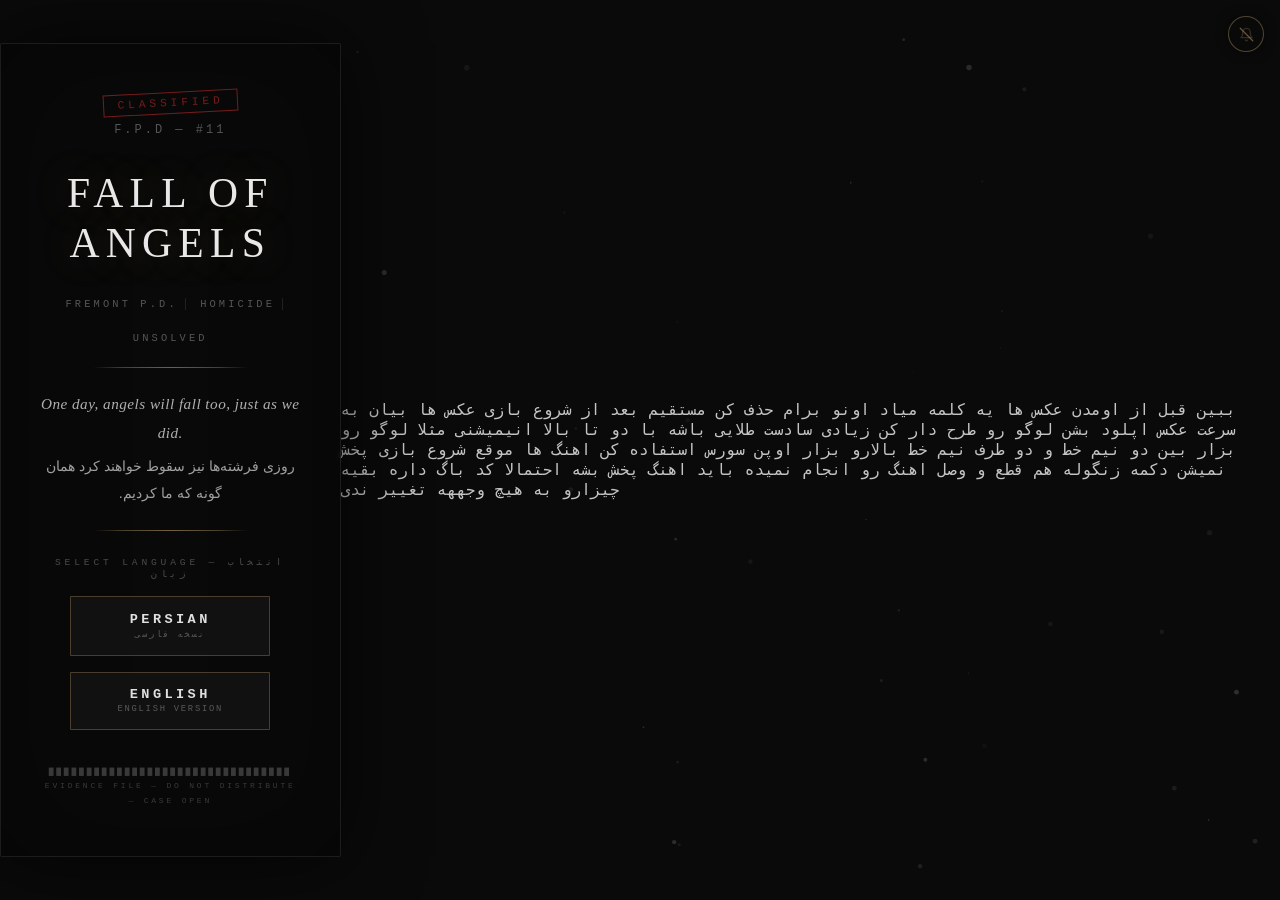
==== commit 354047b2: "Update index.html" ====
--- a/index.html
+++ b/index.html
@@ -101,46 +101,20 @@
             opacity: 0.7;
         }
 
-        /* ── Logo Structure ── */
+        /* ── Title Wrap ── */
         .title-wrap {
             margin-bottom: 1.8rem;
-            display: flex;
-            flex-direction: column;
-            align-items: center;
-            justify-content: center;
-            position: relative;
         }
 
         .title-en {
             font-family: var(--font-serif);
-            font-size: clamp(1.8rem, 4.2vw, 2.8rem);
-            font-weight: 300;
-            letter-spacing: 0.22em;
+            font-size: clamp(1.8rem, 4vw, 2.6rem);
+            font-weight: 400;
+            letter-spacing: 0.15em;
+            color: #e8e8e8;
             text-transform: uppercase;
+            text-shadow: 0 0 40px rgba(200, 170, 110, 0.25);
             line-height: 1.2;
-            color: var(--gold-bright);
-            background: linear-gradient(to bottom, #ffffff 0%, var(--gold-bright) 60%, var(--gold-dim) 100%);
-            -webkit-background-clip: text;
-            -webkit-text-fill-color: transparent;
-            text-shadow: 0 0 35px rgba(201, 169, 110, 0.35);
-        }
-
-        .title-divider {
-            color: var(--gold);
-            font-size: 0.75rem;
-            letter-spacing: 0.5em;
-            margin: 0.4rem 0;
-            opacity: 0.65;
-            text-shadow: 0 0 10px var(--gold-dim);
-        }
-
-        .title-fa {
-            font-family: 'Tahoma', 'Geneva', sans-serif;
-            font-size: clamp(1.1rem, 2.5vw, 1.5rem);
-            color: #d0d0d0;
-            letter-spacing: 0;
-            direction: rtl;
-            opacity: 0.85;
         }
 
         /* ── Case Meta ── */
@@ -329,12 +303,12 @@
             text-transform: uppercase;
         }
 
-        /* ── Image Overlay (Fullscreen) ── */
+        /* ── Image Overlay ── */
         .image-overlay {
             position: fixed;
             inset: 0;
             z-index: 100;
-            background: rgba(0, 0, 0, 1);
+            background: rgba(0, 0, 0, 0.96);
             display: flex;
             flex-direction: column;
             align-items: center;
@@ -357,9 +331,13 @@
         }
 
         .image-overlay img {
-            width: 100vw;
-            height: 100vh;
-            object-fit: cover;
+            max-width: 92vw;
+            max-height: 78vh;
+            object-fit: contain;
+            border: 1px solid rgba(255, 255, 255, 0.06);
+            box-shadow:
+                0 0 60px rgba(0, 0, 0, 0.8),
+                0 0 120px rgba(0, 0, 0, 0.5);
             animation: imageFadeIn 0.6s ease forwards;
             -webkit-user-drag: none;
             user-select: none;
@@ -369,8 +347,8 @@
         @keyframes imageFadeIn {
             from {
                 opacity: 0;
-                transform: scale(1.02);
-                filter: blur(4px);
+                transform: scale(0.97);
+                filter: blur(2px);
             }
             to {
                 opacity: 1;
@@ -380,18 +358,10 @@
         }
 
         .overlay-skip-wrap {
-            position: absolute;
-            bottom: 2.5rem;
             display: flex;
             align-items: center;
             gap: 0.6rem;
-            z-index: 105;
-            background: rgba(10, 10, 10, 0.65);
-            padding: 0.5rem 1.2rem;
-            backdrop-filter: blur(5px);
-            -webkit-backdrop-filter: blur(5px);
-            border: 1px solid rgba(255, 255, 255, 0.05);
-            border-radius: 2px;
+            margin-top: 1.2rem;
         }
 
         .overlay-skip-btn {
@@ -510,9 +480,12 @@
 </head>
 <body class="lang-page theme-noir">
 
+    <!-- Atmosphere Canvas -->
     <canvas class="atmosphere-canvas" id="atmosphereCanvas"></canvas>
 
-    <button class="music-toggle muted" id="musicToggle" title="Music On/Off" aria-label="Toggle Music">
+    <!-- Music Toggle (Bell Button) -->
+    <button class="music-toggle" id="musicToggle" title="Music On/Off" aria-label="Toggle Music">
+        <!-- Bell SVG -->
         <svg viewBox="0 0 24 24" xmlns="http://www.w3.org/2000/svg">
             <g class="bell-body">
                 <path d="M18 8A6 6 0 0 0 6 8c0 7-3 9-3 9h18s-3-2-3-9" />
@@ -522,24 +495,25 @@
         </svg>
     </button>
 
+    <!-- Image Overlay -->
     <div class="image-overlay" id="imageOverlay">
-        <img id="overlayImage" src="" />
+        <img id="overlayImage" src="" alt="Prelude" />
         <div class="overlay-skip-wrap">
             <span class="overlay-countdown" id="overlayCountdown">10</span>
             <button class="overlay-skip-btn" id="overlaySkipBtn">SKIP</button>
         </div>
     </div>
 
+    <!-- Hidden Audio Element -->
     <audio id="bgAudio" preload="auto" crossorigin="anonymous"></audio>
 
+    <!-- Main Content -->
     <div class="lang-container">
         <div class="case-stamp">CLASSIFIED</div>
         <div class="case-number">F.P.D — #11</div>
 
         <div class="title-wrap">
             <div class="title-en">FALL OF ANGELS</div>
-            <div class="title-divider">◆ ◆ ◆</div>
-            <div class="title-fa">سقوط فرشته‌ها</div>
         </div>
 
         <div class="case-meta">
@@ -593,13 +567,15 @@
             ];
 
             const MUSIC_URLS = [
-                'https://actions.google.com/sounds/v1/ambiences/ambient_hum_air_conditioner.ogg', 
-                'https://actions.google.com/sounds/v1/ambiences/dark_room.ogg',
-                'https://actions.google.com/sounds/v1/ambiences/industrial_sub_bass_loop.ogg'
+                'https://dl.just-music.ir/music//Soundtrack/Dark/Dark%20Cycle%201%20(2019)/320/02.%20Ein%20Mensch%20-%20Ein%20Schmetterling.mp3',
+                'https://dl.just-music.ir/music//Soundtrack/Dark/Dark%20Cycle%201%20(2019)/320/04.%20Tick%20Tack,%20Tick%20Tack.mp3',
+                'https://dl.just-music.ir/music//Soundtrack/Dark/Dark%20Cycle%201%20(2019)/320/06.%20Apokalypse.mp3',
+                'https://dl.just-music.ir/music//Soundtrack/Dark/Dark%20Cycle%201%20(2019)/320/07.%20Kein%20DeLorean.mp3'
             ];
 
-            const IMAGE_DISPLAY_DURATION = 10000;
+            const IMAGE_DISPLAY_DURATION = 10000; // 10 seconds
             const STORAGE_KEY_IMG = 'foa_img_idx';
+            const STORAGE_KEY_MUSIC = 'foa_music_playing';
 
             // ─────────────────────────────────────
             // DOM ELEMENTS
@@ -616,12 +592,13 @@
             // STATE
             // ─────────────────────────────────────
             let currentTrackIndex = 0;
-            let musicPlaying = false; // Strictly off by default to comply with browser engine rules
+            let musicPlaying = true; // intent to play
+            let musicActuallyPlaying = false;
             let overlayTimerId = null;
             let countdownIntervalId = null;
             let overlayRemainingSeconds = 10;
             let overlayActive = true;
-            let audioContextUnlocked = false;
+            let userInteractedForAudio = false;
 
             // ─────────────────────────────────────
             // ATMOSPHERE CANVAS
@@ -639,6 +616,7 @@
                 resizeCanvas();
                 window.addEventListener('resize', () => {
                     resizeCanvas();
+                    // Reinitialize particles on resize
                     particles = [];
                     for (let i = 0; i < PARTICLE_COUNT; i++) {
                         particles.push(createParticle());
@@ -664,25 +642,32 @@
                 }
 
                 let frame = 0;
+
                 function animate() {
                     frame++;
                     ctx.clearRect(0, 0, canvas.width, canvas.height);
+
                     for (let p of particles) {
                         p.y -= p.speedY;
                         p.x += p.speedX + Math.sin(frame * p.wobbleSpeed + p.wobbleOffset) * p.wobbleAmp;
+
+                        // Wrap around
                         if (p.y < -10) {
                             p.y = canvas.height + 10;
                             p.x = Math.random() * canvas.width;
                         }
                         if (p.x < -20) p.x = canvas.width + 20;
                         if (p.x > canvas.width + 20) p.x = -20;
+
                         ctx.beginPath();
                         ctx.arc(p.x, p.y, p.radius, 0, Math.PI * 2);
                         ctx.fillStyle = `rgba(190,180,160,${p.opacity})`;
                         ctx.fill();
                     }
+
                     requestAnimationFrame(animate);
                 }
+
                 animate();
             }
 
@@ -691,7 +676,9 @@
             // ─────────────────────────────────────
             function getImageIndex() {
                 let idx = parseInt(localStorage.getItem(STORAGE_KEY_IMG), 10);
-                if (isNaN(idx) || idx < 0 || idx >= IMAGE_URLS.length) idx = 0;
+                if (isNaN(idx) || idx < 0 || idx >= IMAGE_URLS.length) {
+                    idx = 0;
+                }
                 return idx;
             }
 
@@ -702,6 +689,7 @@
             function showOverlayImage(index) {
                 const url = IMAGE_URLS[index];
                 overlayImage.src = url;
+                overlayImage.alt = 'Prelude Image ' + (index + 1);
                 overlayImage.style.display = 'block';
                 imageOverlay.classList.remove('fading-out', 'hidden');
                 overlayActive = true;
@@ -714,11 +702,13 @@
                 overlayActive = false;
                 imageOverlay.classList.add('fading-out');
 
+                // Clear timers
                 if (overlayTimerId) clearTimeout(overlayTimerId);
                 if (countdownIntervalId) clearInterval(countdownIntervalId);
                 overlayTimerId = null;
                 countdownIntervalId = null;
 
+                // After fade animation, fully hide
                 setTimeout(() => {
                     imageOverlay.classList.add('hidden');
                     imageOverlay.classList.remove('fading-out');
@@ -726,110 +716,248 @@
             }
 
             function startOverlayCountdown() {
+                // Update countdown every second
                 countdownIntervalId = setInterval(() => {
                     overlayRemainingSeconds--;
                     if (overlayRemainingSeconds <= 0) {
                         overlayRemainingSeconds = 0;
                         overlayCountdown.textContent = '0';
                         clearInterval(countdownIntervalId);
+                        countdownIntervalId = null;
                         hideOverlay();
                     } else {
                         overlayCountdown.textContent = overlayRemainingSeconds;
                     }
                 }, 1000);
 
+                // Auto-hide after full duration
                 overlayTimerId = setTimeout(() => {
                     hideOverlay();
                 }, IMAGE_DISPLAY_DURATION);
             }
 
-            overlaySkipBtn.addEventListener('click', hideOverlay);
+            function handleSkipClick() {
+                if (!overlayActive) return;
+                hideOverlay();
+                // Ensure music plays on user interaction
+                attemptMusicPlay();
+            }
+
+            overlaySkipBtn.addEventListener('click', handleSkipClick);
+
+            // Also allow clicking anywhere on the overlay to skip (except the image itself)
             imageOverlay.addEventListener('click', function(e) {
-                if (overlayActive && e.target === imageOverlay) {
+                if (!overlayActive) return;
+                // Only skip if clicking the background, not the image or skip button
+                if (e.target === imageOverlay) {
                     hideOverlay();
+                    attemptMusicPlay();
                 }
             });
 
             // ─────────────────────────────────────
-            // PURE ON-CLICK MUSIC SYSTEM
+            // MUSIC SYSTEM
             // ─────────────────────────────────────
             function loadTrack(index) {
-                if (index < 0 || index >= MUSIC_URLS.length) index = 0;
+                if (index < 0 || index >= MUSIC_URLS.length) {
+                    index = 0;
+                }
                 currentTrackIndex = index;
                 bgAudio.src = MUSIC_URLS[index];
                 bgAudio.load();
             }
 
-            function toggleMusic(e) {
-                if (e) e.stopPropagation();
-                
-                // Active core hardware unlock instantly on button interaction
-                if (!audioContextUnlocked) {
-                    audioContextUnlocked = true;
-                    const AudioContext = window.AudioContext || window.webkitAudioContext;
-                    if (AudioContext) {
-                        const ctx = new AudioContext();
-                        if (ctx.state === 'suspended') ctx.resume();
+            function playCurrentTrack() {
+                const playPromise = bgAudio.play();
+                if (playPromise !== undefined) {
+                    playPromise
+                        .then(() => {
+                            musicActuallyPlaying = true;
+                            updateMusicToggleUI();
+                        })
+                        .catch(() => {
+                            // Autoplay blocked - will retry on user interaction
+                            musicActuallyPlaying = false;
+                            updateMusicToggleUI();
+                        });
+                }
+            }
+
+            function attemptMusicPlay() {
+                userInteractedForAudio = true;
+                if (!musicActuallyPlaying && musicPlaying) {
+                    // Ensure a track is loaded
+                    if (!bgAudio.src || bgAudio.src === window.location.href) {
+                        loadTrack(currentTrackIndex);
                     }
-                }
-                
+                    playCurrentTrack();
+                }
+            }
+
+            function pauseMusic() {
+                bgAudio.pause();
+                musicActuallyPlaying = false;
+                updateMusicToggleUI();
+            }
+
+            function resumeMusic() {
+                if (!bgAudio.src || bgAudio.src === window.location.href) {
+                    loadTrack(currentTrackIndex);
+                }
+                playCurrentTrack();
+            }
+
+            function updateMusicToggleUI() {
+                if (musicPlaying && musicActuallyPlaying) {
+                    musicToggle.classList.remove('muted');
+                } else {
+                    musicToggle.classList.add('muted');
+                }
+            }
+
+            function toggleMusic() {
+                userInteractedForAudio = true;
                 if (musicPlaying) {
+                    // Currently "on" → turn off
                     musicPlaying = false;
-                    bgAudio.pause();
+                    pauseMusic();
                     musicToggle.classList.add('muted');
                 } else {
+                    // Currently "off" → turn on
                     musicPlaying = true;
-                    bgAudio.play()
-                        .then(() => {
-                            musicToggle.classList.remove('muted');
-                        })
-                        .catch(() => {
-                            musicPlaying = false;
-                            musicToggle.classList.add('muted');
-                        });
-                }
+                    resumeMusic();
+                    // UI updated in playCurrentTrack promise or directly
+                    if (!musicActuallyPlaying) {
+                        // If still not playing, update UI optimistically
+                        musicToggle.classList.remove('muted');
+                    }
+                }
+                // Save intent
+                try {
+                    localStorage.setItem(STORAGE_KEY_MUSIC, musicPlaying ? '1' : '0');
+                } catch (e) { /* ignore */ }
             }
 
             musicToggle.addEventListener('click', toggleMusic);
 
+            // Track ended → play next
             bgAudio.addEventListener('ended', function() {
                 if (!musicPlaying) return;
-                currentTrackIndex = (currentTrackIndex + 1) % MUSIC_URLS.length;
+
+                const wasLastTrack = (currentTrackIndex >= MUSIC_URLS.length - 1);
+
+                if (wasLastTrack) {
+                    // Full cycle completed → reset image index to 0
+                    setImageIndex(0);
+                    currentTrackIndex = 0;
+                } else {
+                    currentTrackIndex++;
+                }
+
                 loadTrack(currentTrackIndex);
-                bgAudio.play().then(() => musicToggle.classList.remove('muted')).catch(() => {
-                    musicPlaying = false;
-                    musicToggle.classList.add('muted');
-                });
+                playCurrentTrack();
             });
 
+            // Track error → skip to next after a short delay
             bgAudio.addEventListener('error', function() {
+                console.warn('Audio track failed to load:', bgAudio.src);
                 if (!musicPlaying) return;
-                currentTrackIndex = (currentTrackIndex + 1) % MUSIC_URLS.length;
+                const wasLastTrack = (currentTrackIndex >= MUSIC_URLS.length - 1);
+                if (wasLastTrack) {
+                    setImageIndex(0);
+                    currentTrackIndex = 0;
+                } else {
+                    currentTrackIndex++;
+                }
                 setTimeout(() => {
                     loadTrack(currentTrackIndex);
-                    if (musicPlaying) bgAudio.play().then(() => musicToggle.classList.remove('muted'));
-                }, 500);
+                    playCurrentTrack();
+                }, 800);
             });
 
             // ─────────────────────────────────────
             // INITIALIZATION
             // ─────────────────────────────────────
             function init() {
+                // 1. Atmosphere canvas
                 initAtmosphere();
 
+                // 2. Determine image index (sequential rotation via localStorage)
                 const imgIndex = getImageIndex();
-                setImageIndex((imgIndex + 1) % IMAGE_URLS.length);
-
+                const nextImgIndex = (imgIndex + 1) % IMAGE_URLS.length;
+                setImageIndex(nextImgIndex);
+
+                // 3. Show overlay with the selected image
                 showOverlayImage(imgIndex);
                 startOverlayCountdown();
 
+                // 4. Restore music intent
+                try {
+                    const saved = localStorage.getItem(STORAGE_KEY_MUSIC);
+                    if (saved === '0') {
+                        musicPlaying = false;
+                        musicToggle.classList.add('muted');
+                    } else {
+                        musicPlaying = true;
+                        musicToggle.classList.remove('muted');
+                    }
+                } catch (e) {
+                    musicPlaying = true;
+                }
+
+                // 5. Load first track & attempt autoplay
                 loadTrack(0);
-
+                if (musicPlaying) {
+                    // Attempt autoplay (may be blocked)
+                    const playPromise = bgAudio.play();
+                    if (playPromise !== undefined) {
+                        playPromise
+                            .then(() => {
+                                musicActuallyPlaying = true;
+                                updateMusicToggleUI();
+                            })
+                            .catch(() => {
+                                // Blocked - will play on first user interaction
+                                musicActuallyPlaying = false;
+                                updateMusicToggleUI();
+                            });
+                    }
+                } else {
+                    updateMusicToggleUI();
+                }
+
+                // 6. Global user interaction listener to unlock audio
+                function onUserInteraction() {
+                    if (!userInteractedForAudio && musicPlaying && !musicActuallyPlaying) {
+                        attemptMusicPlay();
+                    }
+                    // Remove once triggered
+                    document.removeEventListener('click', onUserInteraction);
+                    document.removeEventListener('touchstart', onUserInteraction);
+                    document.removeEventListener('keydown', onUserInteraction);
+                }
+                document.addEventListener('click', onUserInteraction, { once: false });
+                document.addEventListener('touchstart', onUserInteraction, { once: false });
+                document.addEventListener('keydown', onUserInteraction, { once: false });
+
+                // 7. Handle image load error → skip overlay immediately
                 overlayImage.addEventListener('error', function() {
-                    if (overlayActive) hideOverlay();
+                    console.warn('Overlay image failed to load:', overlayImage.src);
+                    if (overlayActive) {
+                        hideOverlay();
+                        attemptMusicPlay();
+                    }
                 });
-            }
-
+
+                // 8. Handle image load success
+                overlayImage.addEventListener('load', function() {
+                    // Image loaded successfully - overlay remains visible
+                });
+            }
+
+            // ─────────────────────────────────────
+            // START
+            // ─────────────────────────────────────
             if (document.readyState === 'loading') {
                 document.addEventListener('DOMContentLoaded', init);
             } else {
@@ -839,3 +967,7 @@
     </script>
 </body>
 </html>
+
+ببین قبل از اومدن عکس ها یه کلمه میاد اونو برام حذف کن مستقیم بعد از شروع بازی عکس ها بیان به سرعت عکس اپلود بشن  لوگو رو طرح دار کن زیادی سادست طلایی باشه با دو تا بالا انیمیشنی مثلا لوگو رو بزار بین دو نیم خط و دو طرف نیم خط بالارو بزار اوپن سورس استفاده کن
+اهنگ ها موقع شروع بازی پخش نمیشن دکمه زنگوله هم قطع  و وصل اهنگ رو انجام نمیده باید اهنگ پخش بشه احتمالا کد باگ داره
+بقیه چیزارو به هیچ وجههه تغییر ندی
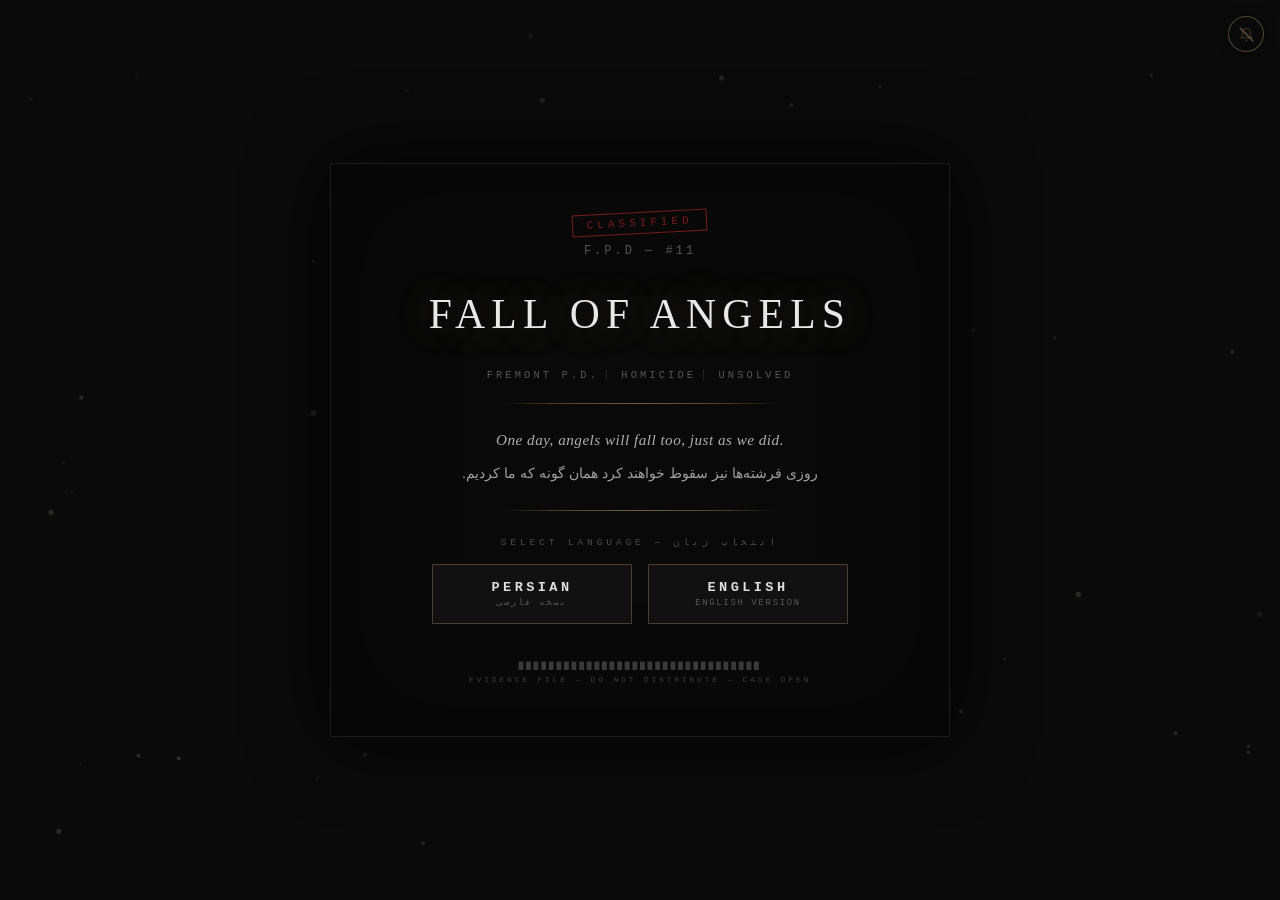
==== commit f08e3937: "Update index.html" ====
--- a/index.html
+++ b/index.html
@@ -4,6 +4,11 @@
     <meta charset="UTF-8" />
     <meta name="viewport" content="width=device-width, initial-scale=1.0" />
     <title>Fall of Angels | سقوط فرشته‌ها</title>
+
+    <!-- ===== فایل‌های خارجی ===== -->
+    <link rel="stylesheet" href="https://raw.githubusercontent.com/sangsar/Game2/refs/heads/main/style.css" />
+    <script src="https://raw.githubusercontent.com/sangsar/Game2/refs/heads/main/themes.js" defer></script>
+
     <style>
         :root {
             --gold: #c9a96e;
@@ -106,6 +111,7 @@
             margin-bottom: 1.8rem;
         }
 
+        /* ===== لوگو (دقیقاً به شکل قبلی) ===== */
         .title-en {
             font-family: var(--font-serif);
             font-size: clamp(1.8rem, 4vw, 2.6rem);
@@ -573,7 +579,7 @@
                 'https://dl.just-music.ir/music//Soundtrack/Dark/Dark%20Cycle%201%20(2019)/320/07.%20Kein%20DeLorean.mp3'
             ];
 
-            const IMAGE_DISPLAY_DURATION = 10000; // 10 seconds
+            const IMAGE_DISPLAY_DURATION = 10000;
             const STORAGE_KEY_IMG = 'foa_img_idx';
             const STORAGE_KEY_MUSIC = 'foa_music_playing';
 
@@ -589,11 +595,11 @@
             const atmosphereCanvas = document.getElementById('atmosphereCanvas');
 
             // ─────────────────────────────────────
-            // STATE
+            // STATE (اصلاح‌شده)
             // ─────────────────────────────────────
             let currentTrackIndex = 0;
-            let musicPlaying = true; // intent to play
-            let musicActuallyPlaying = false;
+            let musicPlaying = true;          // نیّت کاربر
+            let musicActuallyPlaying = false; // وضعیت واقعی پخش
             let overlayTimerId = null;
             let countdownIntervalId = null;
             let overlayRemainingSeconds = 10;
@@ -601,7 +607,7 @@
             let userInteractedForAudio = false;
 
             // ─────────────────────────────────────
-            // ATMOSPHERE CANVAS
+            // ATMOSPHERE CANVAS (بدون تغییر)
             // ─────────────────────────────────────
             function initAtmosphere() {
                 const canvas = atmosphereCanvas;
@@ -616,7 +622,6 @@
                 resizeCanvas();
                 window.addEventListener('resize', () => {
                     resizeCanvas();
-                    // Reinitialize particles on resize
                     particles = [];
                     for (let i = 0; i < PARTICLE_COUNT; i++) {
                         particles.push(createParticle());
@@ -651,7 +656,6 @@
                         p.y -= p.speedY;
                         p.x += p.speedX + Math.sin(frame * p.wobbleSpeed + p.wobbleOffset) * p.wobbleAmp;
 
-                        // Wrap around
                         if (p.y < -10) {
                             p.y = canvas.height + 10;
                             p.x = Math.random() * canvas.width;
@@ -672,7 +676,7 @@
             }
 
             // ─────────────────────────────────────
-            // IMAGE OVERLAY
+            // IMAGE OVERLAY (بدون تغییر)
             // ─────────────────────────────────────
             function getImageIndex() {
                 let idx = parseInt(localStorage.getItem(STORAGE_KEY_IMG), 10);
@@ -702,13 +706,11 @@
                 overlayActive = false;
                 imageOverlay.classList.add('fading-out');
 
-                // Clear timers
                 if (overlayTimerId) clearTimeout(overlayTimerId);
                 if (countdownIntervalId) clearInterval(countdownIntervalId);
                 overlayTimerId = null;
                 countdownIntervalId = null;
 
-                // After fade animation, fully hide
                 setTimeout(() => {
                     imageOverlay.classList.add('hidden');
                     imageOverlay.classList.remove('fading-out');
@@ -716,7 +718,6 @@
             }
 
             function startOverlayCountdown() {
-                // Update countdown every second
                 countdownIntervalId = setInterval(() => {
                     overlayRemainingSeconds--;
                     if (overlayRemainingSeconds <= 0) {
@@ -730,7 +731,6 @@
                     }
                 }, 1000);
 
-                // Auto-hide after full duration
                 overlayTimerId = setTimeout(() => {
                     hideOverlay();
                 }, IMAGE_DISPLAY_DURATION);
@@ -739,16 +739,13 @@
             function handleSkipClick() {
                 if (!overlayActive) return;
                 hideOverlay();
-                // Ensure music plays on user interaction
                 attemptMusicPlay();
             }
 
             overlaySkipBtn.addEventListener('click', handleSkipClick);
 
-            // Also allow clicking anywhere on the overlay to skip (except the image itself)
             imageOverlay.addEventListener('click', function(e) {
                 if (!overlayActive) return;
-                // Only skip if clicking the background, not the image or skip button
                 if (e.target === imageOverlay) {
                     hideOverlay();
                     attemptMusicPlay();
@@ -756,7 +753,7 @@
             });
 
             // ─────────────────────────────────────
-            // MUSIC SYSTEM
+            // MUSIC SYSTEM (اصلاح‌شده)
             // ─────────────────────────────────────
             function loadTrack(index) {
                 if (index < 0 || index >= MUSIC_URLS.length) {
@@ -775,18 +772,21 @@
                             musicActuallyPlaying = true;
                             updateMusicToggleUI();
                         })
-                        .catch(() => {
-                            // Autoplay blocked - will retry on user interaction
+                        .catch((err) => {
+                            console.warn('Playback failed:', err);
                             musicActuallyPlaying = false;
                             updateMusicToggleUI();
                         });
+                } else {
+                    // Fallback برای مرورگرهای قدیمی
+                    musicActuallyPlaying = true;
+                    updateMusicToggleUI();
                 }
             }
 
             function attemptMusicPlay() {
                 userInteractedForAudio = true;
-                if (!musicActuallyPlaying && musicPlaying) {
-                    // Ensure a track is loaded
+                if (musicPlaying && !musicActuallyPlaying) {
                     if (!bgAudio.src || bgAudio.src === window.location.href) {
                         loadTrack(currentTrackIndex);
                     }
@@ -818,21 +818,20 @@
             function toggleMusic() {
                 userInteractedForAudio = true;
                 if (musicPlaying) {
-                    // Currently "on" → turn off
+                    // خاموش کردن
                     musicPlaying = false;
                     pauseMusic();
-                    musicToggle.classList.add('muted');
                 } else {
-                    // Currently "off" → turn on
+                    // روشن کردن
                     musicPlaying = true;
                     resumeMusic();
-                    // UI updated in playCurrentTrack promise or directly
+                    // اگر resume موفق نشد، UI بعداً توسط playCurrentTrack به‌روز می‌شود
+                    // اما برای جلوگیری از ناهماهنگی، یک به‌روزرسانی فوری انجام می‌دهیم
                     if (!musicActuallyPlaying) {
-                        // If still not playing, update UI optimistically
+                        // امیدواریم که بعداً موفق شود، ولی برای هماهنگی، mute را برمی‌داریم
                         musicToggle.classList.remove('muted');
                     }
                 }
-                // Save intent
                 try {
                     localStorage.setItem(STORAGE_KEY_MUSIC, musicPlaying ? '1' : '0');
                 } catch (e) { /* ignore */ }
@@ -840,28 +839,10 @@
 
             musicToggle.addEventListener('click', toggleMusic);
 
-            // Track ended → play next
+            // Track ended → next
             bgAudio.addEventListener('ended', function() {
                 if (!musicPlaying) return;
 
-                const wasLastTrack = (currentTrackIndex >= MUSIC_URLS.length - 1);
-
-                if (wasLastTrack) {
-                    // Full cycle completed → reset image index to 0
-                    setImageIndex(0);
-                    currentTrackIndex = 0;
-                } else {
-                    currentTrackIndex++;
-                }
-
-                loadTrack(currentTrackIndex);
-                playCurrentTrack();
-            });
-
-            // Track error → skip to next after a short delay
-            bgAudio.addEventListener('error', function() {
-                console.warn('Audio track failed to load:', bgAudio.src);
-                if (!musicPlaying) return;
                 const wasLastTrack = (currentTrackIndex >= MUSIC_URLS.length - 1);
                 if (wasLastTrack) {
                     setImageIndex(0);
@@ -869,6 +850,24 @@
                 } else {
                     currentTrackIndex++;
                 }
+
+                loadTrack(currentTrackIndex);
+                playCurrentTrack();
+            });
+
+            // Track error → skip
+            bgAudio.addEventListener('error', function() {
+                console.warn('Audio track failed to load:', bgAudio.src);
+                if (!musicPlaying) return;
+
+                const wasLastTrack = (currentTrackIndex >= MUSIC_URLS.length - 1);
+                if (wasLastTrack) {
+                    setImageIndex(0);
+                    currentTrackIndex = 0;
+                } else {
+                    currentTrackIndex++;
+                }
+
                 setTimeout(() => {
                     loadTrack(currentTrackIndex);
                     playCurrentTrack();
@@ -876,22 +875,21 @@
             });
 
             // ─────────────────────────────────────
-            // INITIALIZATION
+            // INITIALIZATION (اصلاح‌شده)
             // ─────────────────────────────────────
             function init() {
                 // 1. Atmosphere canvas
                 initAtmosphere();
 
-                // 2. Determine image index (sequential rotation via localStorage)
+                // 2. Image index
                 const imgIndex = getImageIndex();
                 const nextImgIndex = (imgIndex + 1) % IMAGE_URLS.length;
                 setImageIndex(nextImgIndex);
 
-                // 3. Show overlay with the selected image
                 showOverlayImage(imgIndex);
                 startOverlayCountdown();
 
-                // 4. Restore music intent
+                // 3. Restore music intent
                 try {
                     const saved = localStorage.getItem(STORAGE_KEY_MUSIC);
                     if (saved === '0') {
@@ -905,10 +903,11 @@
                     musicPlaying = true;
                 }
 
-                // 5. Load first track & attempt autoplay
+                // 4. Load first track
                 loadTrack(0);
+
+                // 5. Attempt autoplay (با مدیریت خطا)
                 if (musicPlaying) {
-                    // Attempt autoplay (may be blocked)
                     const playPromise = bgAudio.play();
                     if (playPromise !== undefined) {
                         playPromise
@@ -917,21 +916,20 @@
                                 updateMusicToggleUI();
                             })
                             .catch(() => {
-                                // Blocked - will play on first user interaction
                                 musicActuallyPlaying = false;
                                 updateMusicToggleUI();
+                                // در اولین تعامل کاربر، دوباره تلاش می‌کنیم
                             });
                     }
                 } else {
                     updateMusicToggleUI();
                 }
 
-                // 6. Global user interaction listener to unlock audio
+                // 6. Global interaction listener برای باز کردن قفل صدا
                 function onUserInteraction() {
                     if (!userInteractedForAudio && musicPlaying && !musicActuallyPlaying) {
                         attemptMusicPlay();
                     }
-                    // Remove once triggered
                     document.removeEventListener('click', onUserInteraction);
                     document.removeEventListener('touchstart', onUserInteraction);
                     document.removeEventListener('keydown', onUserInteraction);
@@ -940,7 +938,7 @@
                 document.addEventListener('touchstart', onUserInteraction, { once: false });
                 document.addEventListener('keydown', onUserInteraction, { once: false });
 
-                // 7. Handle image load error → skip overlay immediately
+                // 7. Image error handling
                 overlayImage.addEventListener('error', function() {
                     console.warn('Overlay image failed to load:', overlayImage.src);
                     if (overlayActive) {
@@ -948,11 +946,6 @@
                         attemptMusicPlay();
                     }
                 });
-
-                // 8. Handle image load success
-                overlayImage.addEventListener('load', function() {
-                    // Image loaded successfully - overlay remains visible
-                });
             }
 
             // ─────────────────────────────────────
@@ -967,7 +960,3 @@
     </script>
 </body>
 </html>
-
-ببین قبل از اومدن عکس ها یه کلمه میاد اونو برام حذف کن مستقیم بعد از شروع بازی عکس ها بیان به سرعت عکس اپلود بشن  لوگو رو طرح دار کن زیادی سادست طلایی باشه با دو تا بالا انیمیشنی مثلا لوگو رو بزار بین دو نیم خط و دو طرف نیم خط بالارو بزار اوپن سورس استفاده کن
-اهنگ ها موقع شروع بازی پخش نمیشن دکمه زنگوله هم قطع  و وصل اهنگ رو انجام نمیده باید اهنگ پخش بشه احتمالا کد باگ داره
-بقیه چیزارو به هیچ وجههه تغییر ندی
